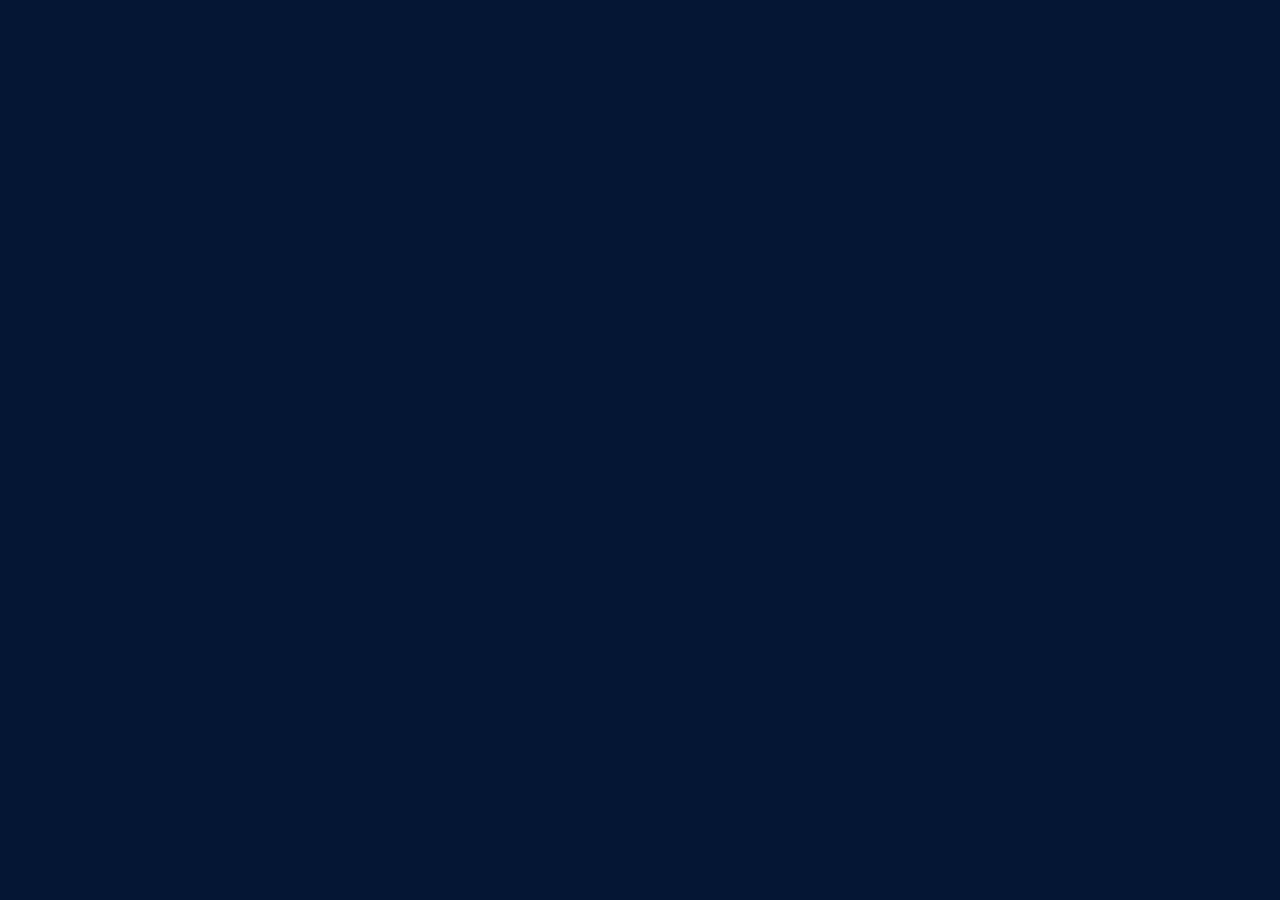
==== index.html @ 8925990b "feat: dynamic track queries, Google Maps congestion and virtual sensor repair system, clean splash s" ====
<!DOCTYPE html>
<html lang="en">
<head>
  <meta charset="UTF-8" />
  <meta name="viewport" content="width=device-width, initial-scale=1.0" />
  <meta name="description" content="TrainSync – Indian Railways Integrated Management System. Secure portal for Station Masters, Repair Engineers, and Loco Pilots." />
  <meta name="theme-color" content="#0d2b6e" />
  <title>TrainSync – Indian Railways IMS</title>
  <link rel="preconnect" href="https://fonts.googleapis.com" />
  <link rel="preconnect" href="https://fonts.gstatic.com" crossorigin />
  <link href="https://fonts.googleapis.com/css2?family=Inter:wght@300;400;500;600;700;800;900&family=Rajdhani:wght@400;500;600;700&family=Orbitron:wght@700;900&display=swap" rel="stylesheet" />
  <link rel="stylesheet" href="styles/main.css" />
</head>
<body>

<!-- ======================================================
     SPLASH / FLASH SCREEN
     ====================================================== -->
<div id="splash-screen" class="splash-screen">
  <!-- Animated track background -->
  <div class="splash-track-bg">
    <div class="splash-rail splash-rail-1"></div>
    <div class="splash-rail splash-rail-2"></div>
    <div class="splash-sleepers-row" id="splash-sleepers"></div>
  </div>

  <!-- Clean Portal Splash Backdrop -->

  <!-- Central branding -->
  <div class="splash-center">
    <div class="splash-logo-ring">
      <img src="assets/indian_railways_logo.jpg" alt="Indian Railways Logo" class="splash-logo-img" />
      <div class="splash-ring-pulse"></div>
    </div>
    <div class="splash-brand-name">
      <span class="sbn-train">TRAIN</span><span class="sbn-syn">SYNC</span>
    </div>
    <div class="splash-tagline">Indian Railways Integrated Management System</div>

    <div class="splash-loader">
      <div class="splash-progress-bar">
        <div class="splash-progress-fill" id="splash-progress-fill"></div>
        <div class="splash-progress-glow"></div>
      </div>
      <div class="splash-status-row">
        <span class="splash-status-text" id="splash-status-text">Initialising secure portal…</span>
        <span class="splash-pct" id="splash-pct">0%</span>
      </div>
    </div>
  </div>
</div>

<!-- ======================================================
     LOGIN PAGE
     ====================================================== -->
<div id="login-page" class="page hidden">
  <div class="login-container">
    <!-- LEFT PANEL – Branding -->
    <div class="login-left">
      <div class="login-left-content">
        <img src="assets/indian_railways_logo.jpg" alt="Indian Railways Logo" class="login-logo-img" />
        <h1 class="login-brand-title">भारतीय रेल</h1>
        <h2 class="login-brand-sub">Indian Railways</h2>
        <p class="login-brand-tagline">Integrated Management System</p>
        <div class="login-divider"></div>
        <div class="login-stats">
          <div class="stat-item"><span class="stat-num">68,000+</span><span class="stat-label">Route KM</span></div>
          <div class="stat-item"><span class="stat-num">7,349</span><span class="stat-label">Stations</span></div>
          <div class="stat-item"><span class="stat-num">13,000+</span><span class="stat-label">Daily Trains</span></div>
        </div>
        <div class="login-security-badge">
          <svg width="16" height="16" viewBox="0 0 24 24" fill="none" stroke="currentColor" stroke-width="2"><path d="M12 22s8-4 8-10V5l-8-3-8 3v7c0 6 8 10 8 10z"/></svg>
          Secure Government Portal – Authorised Personnel Only
        </div>
      </div>
      <div class="login-left-bg-pattern"></div>
    </div>

    <!-- RIGHT PANEL – Role Selection -->
    <div class="login-right" id="role-selection-panel">
      <div class="login-right-content">
        <div class="login-right-header">
          <h2>Select Your Role</h2>
          <p>Choose your designation to continue to the secure login portal</p>
        </div>

        <div class="role-cards">
          <!-- Station Master -->
          <div class="role-card" id="role-station-master" data-role="station_master" onclick="selectRole('station_master')">
            <div class="role-card-icon">
              <svg viewBox="0 0 24 24" fill="none" stroke="currentColor" stroke-width="1.5">
                <rect x="2" y="7" width="20" height="14" rx="2"/>
                <path d="M16 7V5a2 2 0 0 0-2-2h-4a2 2 0 0 0-2 2v2"/>
                <line x1="12" y1="12" x2="12" y2="16"/><line x1="10" y1="14" x2="14" y2="14"/>
              </svg>
            </div>
            <div class="role-card-info">
              <h3>Station Master</h3>
              <p>Railway Station Operations &amp; Management</p>
              <div class="role-badge">SM</div>
            </div>
            <div class="role-card-arrow">
              <svg viewBox="0 0 24 24" fill="none" stroke="currentColor" stroke-width="2"><polyline points="9 18 15 12 9 6"/></svg>
            </div>
            <div class="role-card-glow"></div>
          </div>

          <!-- Repair Engineer -->
          <div class="role-card" id="role-repair-engineer" data-role="repair_engineer" onclick="selectRole('repair_engineer')">
            <div class="role-card-icon">
              <svg viewBox="0 0 24 24" fill="none" stroke="currentColor" stroke-width="1.5">
                <path d="M14.7 6.3a1 1 0 0 0 0 1.4l1.6 1.6a1 1 0 0 0 1.4 0l3.77-3.77a6 6 0 0 1-7.94 7.94l-6.91 6.91a2.12 2.12 0 0 1-3-3l6.91-6.91a6 6 0 0 1 7.94-7.94l-3.76 3.76z"/>
              </svg>
            </div>
            <div class="role-card-info">
              <h3>Repair Engineer</h3>
              <p>Track, Signal &amp; Infrastructure Maintenance</p>
              <div class="role-badge">RE</div>
            </div>
            <div class="role-card-arrow">
              <svg viewBox="0 0 24 24" fill="none" stroke="currentColor" stroke-width="2"><polyline points="9 18 15 12 9 6"/></svg>
            </div>
            <div class="role-card-glow"></div>
          </div>

          <!-- Loco Pilot -->
          <div class="role-card" id="role-loco-pilot" data-role="loco_pilot" onclick="selectRole('loco_pilot')">
            <div class="role-card-icon">
              <svg viewBox="0 0 24 24" fill="none" stroke="currentColor" stroke-width="1.5">
                <rect x="2" y="11" width="20" height="8" rx="2"/>
                <path d="M4 11V7a4 4 0 0 1 4-4h8a4 4 0 0 1 4 4v4"/>
                <circle cx="7" cy="19" r="2"/><circle cx="17" cy="19" r="2"/><path d="M9 19h6"/>
              </svg>
            </div>
            <div class="role-card-info">
              <h3>Loco Pilot</h3>
              <p>Locomotive Operations &amp; Route Navigation</p>
              <div class="role-badge">LP</div>
            </div>
            <div class="role-card-arrow">
              <svg viewBox="0 0 24 24" fill="none" stroke="currentColor" stroke-width="2"><polyline points="9 18 15 12 9 6"/></svg>
            </div>
            <div class="role-card-glow"></div>
          </div>
        </div>

        <div class="login-footer-note">
          <svg viewBox="0 0 24 24" fill="none" stroke="currentColor" stroke-width="2" width="14" height="14"><circle cx="12" cy="12" r="10"/><line x1="12" y1="8" x2="12" y2="12"/><line x1="12" y1="16" x2="12.01" y2="16"/></svg>
          Access is restricted to authorised railway personnel only. Unauthorised access is a punishable offence under the Indian Railways Act.
        </div>
      </div>
    </div>

    <!-- LOGIN FORM PANEL -->
    <div class="login-right hidden" id="login-form-panel">
      <div class="login-right-content">
        <button class="back-btn" id="back-to-roles" onclick="backToRoles()">
          <svg viewBox="0 0 24 24" fill="none" stroke="currentColor" stroke-width="2" width="18" height="18"><polyline points="15 18 9 12 15 6"/></svg>
          Back
        </button>

        <div class="login-form-header">
          <div class="login-role-icon" id="login-form-role-icon"></div>
          <h2 id="login-form-title">Station Master Login</h2>
          <p id="login-form-subtitle">Enter your credentials to access the portal</p>
        </div>

        <form class="login-form" id="credentials-form" onsubmit="handleLogin(event)">
          <div class="form-group">
            <label for="employee-id">Employee ID / Badge Number</label>
            <div class="input-wrapper">
              <svg class="input-icon" viewBox="0 0 24 24" fill="none" stroke="currentColor" stroke-width="2"><path d="M20 21v-2a4 4 0 0 0-4-4H8a4 4 0 0 0-4 4v2"/><circle cx="12" cy="7" r="4"/></svg>
              <input type="text" id="employee-id" placeholder="e.g. NR-SM-001" autocomplete="off" required />
            </div>
          </div>

          <div class="form-group">
            <label for="password">Password</label>
            <div class="input-wrapper">
              <svg class="input-icon" viewBox="0 0 24 24" fill="none" stroke="currentColor" stroke-width="2"><rect x="3" y="11" width="18" height="11" rx="2" ry="2"/><path d="M7 11V7a5 5 0 0 1 10 0v4"/></svg>
              <input type="password" id="password" placeholder="Enter your password" required />
              <button type="button" class="toggle-password" onclick="togglePasswordVisibility()">
                <svg id="eye-icon" viewBox="0 0 24 24" fill="none" stroke="currentColor" stroke-width="2"><path d="M1 12s4-8 11-8 11 8 11 8-4 8-11 8-11-8-11-8z"/><circle cx="12" cy="12" r="3"/></svg>
              </button>
            </div>
          </div>

          <div class="form-hint" id="login-hint"></div>

          <button type="submit" class="login-btn" id="login-submit-btn">
            <span>Access Portal</span>
            <svg viewBox="0 0 24 24" fill="none" stroke="currentColor" stroke-width="2" width="18" height="18"><polyline points="9 18 15 12 9 6"/></svg>
          </button>

          <div class="login-error hidden" id="login-error">
            <svg viewBox="0 0 24 24" fill="none" stroke="currentColor" stroke-width="2" width="16" height="16"><circle cx="12" cy="12" r="10"/><line x1="15" y1="9" x2="9" y2="15"/><line x1="9" y1="9" x2="15" y2="15"/></svg>
            <span id="login-error-msg">Invalid credentials. Please try again.</span>
          </div>
        </form>

        <div class="demo-credentials" id="demo-creds">
          <div class="demo-creds-header">
            <svg viewBox="0 0 24 24" fill="none" stroke="currentColor" stroke-width="2" width="14" height="14"><circle cx="12" cy="12" r="10"/><line x1="12" y1="8" x2="12" y2="12"/><line x1="12" y1="16" x2="12.01" y2="16"/></svg>
            Demo Credentials
          </div>
          <div class="demo-creds-list" id="demo-creds-list"></div>
        </div>
      </div>
    </div>
  </div>
</div>

<!-- ======================================================
     MAIN DASHBOARD
     ====================================================== -->
<div id="dashboard-page" class="page hidden">

  <!-- TOP NAVIGATION -->
  <nav class="dashboard-nav" id="dashboard-nav">
    <div class="nav-left">
      <!-- TrainSync Badge -->
      <div class="trainsyn-badge" id="trainsyn-badge">
        <svg viewBox="0 0 24 24" fill="none" stroke="currentColor" stroke-width="2" width="13" height="13">
          <rect x="2" y="11" width="20" height="8" rx="2"/>
          <path d="M4 11V7a4 4 0 0 1 4-4h8a4 4 0 0 1 4 4v4"/>
          <circle cx="7" cy="19" r="1.5"/><circle cx="17" cy="19" r="1.5"/>
        </svg>
        <span class="tsb-train">TRAIN</span><span class="tsb-syn">SYNC</span>
      </div>
      <img src="assets/indian_railways_logo.jpg" alt="IR Logo" class="nav-logo" />
      <div class="nav-brand">
        <span class="nav-title">Indian Railways</span>
        <span class="nav-subtitle" id="nav-zone-label">Integrated Management System</span>
      </div>
    </div>
    <div class="nav-center"></div>
    <div class="nav-right">
      <div class="nav-datetime" id="nav-datetime"></div>
      <div class="nav-user-info" id="nav-user-info">
        <div class="nav-user-avatar" id="nav-user-avatar">SM</div>
        <div class="nav-user-details">
          <span class="nav-user-name" id="nav-user-name">Loading…</span>
          <span class="nav-user-role" id="nav-user-role">Role</span>
        </div>
      </div>
      <button class="nav-logout-btn" onclick="logout()" title="Logout">
        <svg viewBox="0 0 24 24" fill="none" stroke="currentColor" stroke-width="2" width="18" height="18"><path d="M9 21H5a2 2 0 0 1-2-2V5a2 2 0 0 1 2-2h4"/><polyline points="16 17 21 12 16 7"/><line x1="21" y1="12" x2="9" y2="12"/></svg>
      </button>
      <!-- Hamburger Menu -->
      <div class="hamburger-wrapper">
        <button class="hamburger-btn" id="hamburger-btn" onclick="toggleHamburger()" title="Menu">
          <span></span><span></span><span></span>
        </button>
        <div class="hamburger-menu" id="hamburger-menu">
          <button class="hm-tab active" id="tab-map" onclick="switchTab('map')">
            <svg viewBox="0 0 24 24" fill="none" stroke="currentColor" stroke-width="2" width="16" height="16"><polygon points="1 6 1 22 8 18 16 22 23 18 23 2 16 6 8 2 1 6"/><line x1="8" y1="2" x2="8" y2="18"/><line x1="16" y1="6" x2="16" y2="22"/></svg>
            Network Map
          </button>
          <button class="hm-tab" id="tab-tracks" onclick="switchTab('tracks')">
            <svg viewBox="0 0 24 24" fill="none" stroke="currentColor" stroke-width="2" width="16" height="16"><line x1="2" y1="8" x2="22" y2="8"/><line x1="2" y1="16" x2="22" y2="16"/><line x1="6" y1="4" x2="6" y2="20"/><line x1="10" y1="4" x2="10" y2="20"/><line x1="14" y1="4" x2="14" y2="20"/><line x1="18" y1="4" x2="18" y2="20"/></svg>
            Track Status
          </button>
          <button class="hm-tab" id="tab-alerts" onclick="switchTab('alerts')">
            <svg viewBox="0 0 24 24" fill="none" stroke="currentColor" stroke-width="2" width="16" height="16"><path d="M18 8A6 6 0 0 0 6 8c0 7-3 9-3 9h18s-3-2-3-9"/><path d="M13.73 21a2 2 0 0 1-3.46 0"/></svg>
            Alerts
            <span class="alert-badge" id="alert-count-badge">7</span>
          </button>
          <button class="hm-tab" id="tab-trains" onclick="switchTab('trains')">
            <svg viewBox="0 0 24 24" fill="none" stroke="currentColor" stroke-width="2" width="16" height="16"><rect x="2" y="7" width="20" height="14" rx="2"/><path d="M16 7V5a2 2 0 0 0-2-2h-4a2 2 0 0 0-2 2v2"/><circle cx="7" cy="19" r="2"/><circle cx="17" cy="19" r="2"/></svg>
            Live Trains
          </button>
          <button class="hm-tab" id="tab-schedules" onclick="switchTab('schedules')">
            <svg viewBox="0 0 24 24" fill="none" stroke="currentColor" stroke-width="2" width="16" height="16"><rect x="3" y="4" width="18" height="18" rx="2" ry="2"/><line x1="16" y1="2" x2="16" y2="6"/><line x1="8" y1="2" x2="8" y2="6"/><line x1="3" y1="10" x2="21" y2="10"/></svg>
            Schedules &amp; DB
          </button>
          <button class="hm-tab" id="tab-block-planning" onclick="switchTab('block-planning')">
            <svg viewBox="0 0 24 24" fill="none" stroke="currentColor" stroke-width="2" width="16" height="16"><rect x="2" y="3" width="20" height="14" rx="2"/><line x1="8" y1="21" x2="16" y2="21"/><line x1="12" y1="17" x2="12" y2="21"/><circle cx="12" cy="10" r="3"/><path d="M5 10h2M17 10h2"/></svg>
            Block Planning
            <span class="bp-badge" id="bp-nav-badge">AI</span>
          </button>
          <!-- Station Master only -->
          <button class="hm-tab sm-only hidden" id="tab-my-queries" onclick="switchTab('my-queries')">
            <svg viewBox="0 0 24 24" fill="none" stroke="currentColor" stroke-width="2" width="16" height="16"><path d="M14 2H6a2 2 0 0 0-2 2v16a2 2 0 0 0 2 2h12a2 2 0 0 0 2-2V8z"/><polyline points="14 2 14 8 20 8"/><line x1="16" y1="13" x2="8" y2="13"/><line x1="16" y1="17" x2="8" y2="17"/></svg>
            My Queries
            <span class="query-badge hidden" id="query-count-badge">0</span>
          </button>
          <!-- Repair Engineer only -->
          <button class="hm-tab re-only hidden" id="tab-repair-jobs" onclick="switchTab('repair-jobs')">
            <svg viewBox="0 0 24 24" fill="none" stroke="currentColor" stroke-width="2" width="16" height="16"><path d="M14.7 6.3a1 1 0 0 0 0 1.4l1.6 1.6a1 1 0 0 0 1.4 0l3.77-3.77a6 6 0 0 1-7.94 7.94l-6.91 6.91a2.12 2.12 0 0 1-3-3l6.91-6.91a6 6 0 0 1 7.94-7.94l-3.76 3.76z"/></svg>
            Repair Jobs
            <span class="query-badge hidden" id="repair-jobs-badge">0</span>
          </button>
          <!-- Loco Pilot only -->
          <button class="hm-tab lp-only hidden" id="tab-my-route" onclick="switchTab('my-route')">
            <svg viewBox="0 0 24 24" fill="none" stroke="currentColor" stroke-width="2" width="16" height="16"><polyline points="22 12 18 12 15 21 9 3 6 12 2 12"/></svg>
            My Route
            <span class="deviation-badge hidden" id="deviation-badge">!</span>
          </button>
        </div>
      </div>
    </div>
  </nav>

  <!-- ALERT TICKER -->
  <div class="alert-ticker" id="alert-ticker">
    <div class="ticker-label">
      <svg viewBox="0 0 24 24" fill="none" stroke="currentColor" stroke-width="2" width="14" height="14"><path d="M10.29 3.86L1.82 18a2 2 0 0 0 1.71 3h16.94a2 2 0 0 0 1.71-3L13.71 3.86a2 2 0 0 0-3.42 0z"/><line x1="12" y1="9" x2="12" y2="13"/><line x1="12" y1="17" x2="12.01" y2="17"/></svg>
      LIVE ALERTS
    </div>
    <div class="ticker-content" id="ticker-content">Loading alerts…</div>
  </div>

  <!-- FULL-WIDTH NETWORK STATUS BAR -->
  <div class="network-status-bar" id="network-status-bar">
    <div class="nsb-left">
      <svg viewBox="0 0 24 24" fill="none" stroke="currentColor" stroke-width="2" width="16" height="16"><polygon points="1 6 1 22 8 18 16 22 23 18 23 2 16 6 8 2 1 6"/><line x1="8" y1="2" x2="8" y2="18"/><line x1="16" y1="6" x2="16" y2="22"/></svg>
      <span class="nsb-title">NETWORK STATUS</span>
    </div>
    <div class="nsb-stats">
      <div class="nsb-stat operational"><span class="nsb-dot"></span><span class="nsb-num" id="nsb-operational">–</span><span class="nsb-label">Operational Tracks</span></div>
      <div class="nsb-divider"></div>
      <div class="nsb-stat blocked"><span class="nsb-dot"></span><span class="nsb-num" id="nsb-blocked">–</span><span class="nsb-label">Blocked Tracks</span></div>
      <div class="nsb-divider"></div>
      <div class="nsb-stat trains-blocked">
        <svg viewBox="0 0 24 24" fill="none" stroke="currentColor" stroke-width="2" width="13" height="13"><rect x="2" y="7" width="20" height="14" rx="2"/><path d="M16 7V5a2 2 0 0 0-2-2h-4a2 2 0 0 0-2 2v2"/><circle cx="7" cy="19" r="2"/><circle cx="17" cy="19" r="2"/></svg>
        <span class="nsb-num" id="nsb-trains-blocked">–</span><span class="nsb-label">Trains Halted/Delayed</span>
      </div>
      <div class="nsb-divider"></div>
      <div class="nsb-stat total"><span class="nsb-num" id="nsb-total">–</span><span class="nsb-label">Total Tracks</span></div>
      <div class="nsb-divider"></div>
      <div class="nsb-stat stations"><span class="nsb-num" id="nsb-stations">–</span><span class="nsb-label">Stations</span></div>
    </div>
    <div class="nsb-right">
      <span class="nsb-updated" id="nsb-updated">Updated: –</span>
    </div>
  </div>

  <!-- DASHBOARD CONTENT -->
  <div class="dashboard-content" id="dashboard-content">

    <!-- =============== MAP TAB =============== -->
    <div class="tab-panel active" id="panel-map">
      <div class="map-layout">
        <!-- Map Controls Sidebar -->
        <div class="map-sidebar">
          <div class="sidebar-section">
            <h3 class="sidebar-title">Map Controls</h3>
            <div class="map-controls">
              <button class="map-ctrl-btn" onclick="zoomIn()" title="Zoom In">
                <svg viewBox="0 0 24 24" fill="none" stroke="currentColor" stroke-width="2" width="16" height="16"><circle cx="11" cy="11" r="8"/><line x1="21" y1="21" x2="16.65" y2="16.65"/><line x1="11" y1="8" x2="11" y2="14"/><line x1="8" y1="11" x2="14" y2="11"/></svg>
                Zoom In
              </button>
              <button class="map-ctrl-btn" onclick="zoomOut()" title="Zoom Out">
                <svg viewBox="0 0 24 24" fill="none" stroke="currentColor" stroke-width="2" width="16" height="16"><circle cx="11" cy="11" r="8"/><line x1="21" y1="21" x2="16.65" y2="16.65"/><line x1="8" y1="11" x2="14" y2="11"/></svg>
                Zoom Out
              </button>
              <button class="map-ctrl-btn" onclick="resetView()" title="Reset">
                <svg viewBox="0 0 24 24" fill="none" stroke="currentColor" stroke-width="2" width="16" height="16"><polyline points="1 4 1 10 7 10"/><path d="M3.51 15a9 9 0 1 0 .49-3.85"/></svg>
                Reset View
              </button>
            </div>
            <div style="margin-top:10px;display:flex;flex-direction:column;gap:6px;">
              <button class="map-ctrl-btn active" id="btn-toggle-congestion" onclick="toggleCongestionMode()" title="Toggle Google Maps Congestion & Sensors Mode" style="background:rgba(37,99,235,0.12);color:var(--blue-600);border-color:rgba(37,99,235,0.3);font-weight:600;">
                <svg viewBox="0 0 24 24" fill="none" stroke="currentColor" stroke-width="2" width="15" height="15"><circle cx="12" cy="12" r="10"/><path d="M12 6v6l4 2"/></svg>
                🚦 Traffic Congestion &amp; Sensors
              </button>
              <button class="map-ctrl-btn" onclick="openAddRepairModal()" title="Add repair location at specific KM" style="background:linear-gradient(135deg,rgba(220,38,38,0.1),rgba(234,88,12,0.12));color:#dc2626;border-color:rgba(220,38,38,0.3);font-weight:600;">
                <svg viewBox="0 0 24 24" fill="none" stroke="currentColor" stroke-width="2" width="15" height="15"><path d="M14.7 6.3a1 1 0 0 0 0 1.4l1.6 1.6a1 1 0 0 0 1.4 0l3.77-3.77a6 6 0 0 1-7.94 7.94l-6.91 6.91a2.12 2.12 0 0 1-3-3l6.91-6.91a6 6 0 0 1 7.94-7.94l-3.76 3.76z"/></svg>
                ➕ Add Repair Location (KM)
              </button>
            </div>
          </div>

          <div class="sidebar-section">
            <h3 class="sidebar-title">Track Status &amp; Traffic Legend</h3>
            <div class="legend">
              <div class="legend-item"><div class="legend-line operational" style="background:#10b981;"></div><span>Clear Flow (130 km/h)</span></div>
              <div class="legend-item"><div class="legend-line" style="background:#f59e0b;"></div><span>Caution / TSR (30–50 km/h)</span></div>
              <div class="legend-item"><div class="legend-line blocked" style="background:#ef4444;"></div><span>Active Repair / Block (0 km/h)</span></div>
              <div class="legend-item"><div class="legend-line deviated"></div><span>Deviated Route</span></div>
              <div class="legend-item"><div class="legend-dot" style="background:#0284c7;box-shadow:0 0 6px #0284c7;"></div><span>Virtual Sensor Node (VSN)</span></div>
              <div class="legend-item"><div class="legend-dot" style="background:#dc2626;box-shadow:0 0 8px #dc2626;"></div><span>Track Repair Worksite</span></div>
              <div class="legend-item"><div class="legend-dot terminal"></div><span>Terminal Station</span></div>
              <div class="legend-item"><div class="legend-dot junction"></div><span>Junction</span></div>
            </div>
          </div>

          <div class="sidebar-section">
            <h3 class="sidebar-title">Network Stats</h3>
            <div class="network-stats" id="network-stats">
              <div class="nstat-item"><span class="nstat-val" id="ns-total-tracks">90</span><span class="nstat-label">Total Tracks</span></div>
              <div class="nstat-item"><span class="nstat-val operational-text" id="ns-operational">83</span><span class="nstat-label">Operational</span></div>
              <div class="nstat-item"><span class="nstat-val blocked-text" id="ns-blocked">7</span><span class="nstat-label">Blocked</span></div>
              <div class="nstat-item"><span class="nstat-val" id="ns-stations">75</span><span class="nstat-label">Stations</span></div>
            </div>
          </div>
        </div>

        <!-- Interactive Map Canvas -->
        <div class="map-container" id="map-container">
          <div class="map-header-bar">
            <span class="map-title-label">Indian Railways Network – Interactive Track Map</span>
            <span class="map-hint">Click stations or tracks • Scroll to zoom • Drag to pan</span>
          </div>

          <canvas id="railway-map" class="railway-canvas"></canvas>

          <!-- Station Info Popup -->
          <div class="station-popup hidden" id="station-popup">
            <div class="popup-header">
              <div class="popup-station-code" id="popup-code">NDLS</div>
              <button class="popup-close" onclick="closePopup()">✕</button>
            </div>
            <div class="popup-body">
              <h3 id="popup-name">New Delhi</h3>
              <div class="popup-meta">
                <span id="popup-zone">Zone: NR</span>
                <span id="popup-type">Terminal</span>
              </div>
              <div class="popup-tracks" id="popup-tracks"></div>
            </div>
          </div>

          <!-- Track Info Popup -->
          <div class="track-popup hidden" id="track-popup">
            <div class="popup-header">
              <div class="popup-track-status-icon" id="track-popup-icon">●</div>
              <button class="popup-close" onclick="closeTrackPopup()">✕</button>
            </div>
            <div class="popup-body">
              <h3 id="track-popup-route">Track Details</h3>
              <div class="popup-meta">
                <span id="track-popup-dist">Distance: –</span>
                <span class="track-status-badge" id="track-popup-status">Operational</span>
              </div>
              <div class="track-popup-reason hidden" id="track-popup-reason"></div>

              <!-- Virtual Sensor & Telemetry Snapshot for this track -->
              <div class="track-popup-sensors" id="track-popup-sensors"></div>

              <!-- Active repairs on this track -->
              <div class="track-popup-repairs" id="track-popup-repairs"></div>

              <!-- Action buttons: Raise Query, Add Repair, Issue Deviation -->
              <div class="track-popup-actions" id="track-popup-actions">
                <button class="track-action-btn query-btn" id="tp-btn-query" onclick="handleTrackPopupQuery()">
                  <svg viewBox="0 0 24 24" fill="none" stroke="currentColor" stroke-width="2" width="13" height="13"><polygon points="13 2 3 14 12 14 11 22 21 10 12 10 13 2"/></svg>
                  ⚡ Raise Query on this Track
                </button>
                <button class="track-action-btn repair-btn" id="tp-btn-repair" onclick="handleTrackPopupRepair()">
                  <svg viewBox="0 0 24 24" fill="none" stroke="currentColor" stroke-width="2" width="13" height="13"><path d="M14.7 6.3a1 1 0 0 0 0 1.4l1.6 1.6a1 1 0 0 0 1.4 0l3.77-3.77a6 6 0 0 1-7.94 7.94l-6.91 6.91a2.12 2.12 0 0 1-3-3l6.91-6.91a6 6 0 0 1 7.94-7.94l-3.76 3.76z"/></svg>
                  📍 Add Repair Spot (KM)
                </button>
              </div>

              <!-- SM-only deviate button (injected by JS) -->
              <div id="track-popup-deviate-area"></div>
            </div>
          </div>

          <!-- Virtual Sensor & Repair Telemetry Popup (On Map Click) -->
          <div class="sensor-popup hidden" id="sensor-telemetry-popup">
            <div class="popup-header">
              <div class="sensor-popup-badge" id="sensor-popup-badge">📡 VSN-NODE</div>
              <button class="popup-close" onclick="closeSensorPopup()">✕</button>
            </div>
            <div class="popup-body" id="sensor-popup-body"></div>
          </div>

          <!-- Deviation Route Overlay Info -->
          <div class="deviation-overlay-info hidden" id="deviation-overlay-info">
            <div class="doi-header">
              <svg viewBox="0 0 24 24" fill="none" stroke="currentColor" stroke-width="2" width="16" height="16"><polyline points="17 1 21 5 17 9"/><path d="M3 11V9a4 4 0 0 1 4-4h14"/><polyline points="7 23 3 19 7 15"/><path d="M21 13v2a4 4 0 0 1-4 4H3"/></svg>
              ACTIVE DEVIATION ROUTE
            </div>
            <div class="doi-body" id="doi-body"></div>
            <button class="doi-close" onclick="clearDeviationOverlay()">✕ Close</button>
          </div>
        </div>
      </div>
    </div>

    <!-- =============== TRACK STATUS TAB =============== -->
    <div class="tab-panel" id="panel-tracks">
      <div class="panel-header">
        <h2>Track Status Overview</h2>
        <div class="panel-actions">
          <input type="text" class="search-input" id="track-search" placeholder="Search track or station…" oninput="filterTracks()" />
          <select class="filter-select" id="track-status-filter" onchange="filterTracks()">
            <option value="all">All Statuses</option>
            <option value="operational">Operational</option>
            <option value="blocked">Blocked</option>
          </select>
        </div>
      </div>
      <div class="tracks-grid" id="tracks-grid"></div>
    </div>

    <!-- =============== ALERTS TAB =============== -->
    <div class="tab-panel" id="panel-alerts">
      <div class="panel-header">
        <h2>Active Alerts &amp; Incidents</h2>
        <div class="panel-actions">
          <select class="filter-select" id="alert-type-filter" onchange="filterAlerts()">
            <option value="all">All Alerts</option>
            <option value="critical">Critical</option>
            <option value="warning">Warning</option>
            <option value="info">Info</option>
          </select>
        </div>
      </div>
      <div class="alerts-list" id="alerts-list"></div>
    </div>

    <!-- =============== TRAINS TAB =============== -->
    <div class="tab-panel" id="panel-trains">
      <div class="panel-header">
        <h2>Live Train Tracking</h2>
        <div class="panel-actions">
          <span class="live-indicator"><span class="live-dot"></span> Live</span>
        </div>
      </div>
      <div class="trains-grid" id="trains-grid"></div>
    </div>

    <!-- =============== SCHEDULES & DATABASE TAB =============== -->
    <div class="tab-panel" id="panel-schedules">
      <div class="panel-header">
        <div>
          <h2>Railway Timetables & Database</h2>
          <div class="panel-desc" style="font-size:12px;color:var(--gray-400);margin-top:2px;">Integrated mirror of Railway System MySQL database & schedules</div>
        </div>
        <div class="panel-actions">
          <span class="live-indicator" style="background:rgba(16,185,129,0.1);color:#059669;border:1px solid rgba(16,185,129,0.3);"><span class="live-dot" style="background:#10b981;"></span> Database Synced</span>
        </div>
      </div>

      <!-- View Switcher -->
      <div class="db-view-selector">
        <button class="db-view-btn active" id="dbvb-schedules" onclick="switchDbSubView('schedules')">📅 Timetables & Stops</button>
        <button class="db-view-btn" id="dbvb-blocks" onclick="switchDbSubView('blocks')">🚧 Construction Blocks</button>
        <button class="db-view-btn" id="dbvb-decisions" onclick="switchDbSubView('decisions')">⚡ Traffic Decisions</button>
        <button class="db-view-btn" id="dbvb-status" onclick="switchDbSubView('status')">🗄 Database Inspector</button>
      </div>

      <div class="schedules-content" id="schedules-content"></div>
    </div>

    <!-- =============== MY QUERIES TAB (Station Master) =============== -->
    <div class="tab-panel" id="panel-my-queries">
      <div class="panel-header">
        <h2>My Repair Queries</h2>
        <div class="panel-actions">
          <select class="filter-select" id="query-filter" onchange="renderMyQueries()">
            <option value="all">All Queries</option>
            <option value="pending">Pending</option>
            <option value="accepted">Accepted</option>
            <option value="in_progress">In Progress</option>
            <option value="completed">Completed</option>
          </select>
        </div>
      </div>
      <div class="queries-list" id="my-queries-list"></div>
    </div>

    <!-- =============== REPAIR JOBS TAB (Repair Engineer) =============== -->
    <div class="tab-panel" id="panel-repair-jobs">
      <div class="panel-header">
        <h2>Assigned Repair Jobs</h2>
        <div class="panel-actions">
          <select class="filter-select" id="job-filter" onchange="renderRepairJobs()">
            <option value="all">All Jobs</option>
            <option value="pending">Pending</option>
            <option value="accepted">Accepted</option>
            <option value="in_progress">In Progress</option>
            <option value="completed">Completed</option>
          </select>
        </div>
      </div>
      <div class="queries-list" id="repair-jobs-list"></div>
    </div>

    <!-- =============== MY ROUTE TAB (Loco Pilot) =============== -->
    <div class="tab-panel" id="panel-my-route">
      <div class="panel-header">
        <h2>My Route &amp; Deviation Status</h2>
        <div class="panel-actions">
          <span class="live-indicator"><span class="live-dot"></span> Real-time</span>
        </div>
      </div>
      <div class="my-route-content" id="my-route-content"></div>
    </div>

    <!-- =============== BLOCK PLANNING TAB =============== -->
    <div class="tab-panel" id="panel-block-planning">

      <!-- Header Row -->
      <div class="bp-header-row">
        <div class="bp-header-left">
          <div class="bp-title-block">
            <div class="bp-icon-wrap">
              <svg viewBox="0 0 24 24" fill="none" stroke="currentColor" stroke-width="2" width="22" height="22"><rect x="2" y="3" width="20" height="14" rx="2"/><circle cx="12" cy="10" r="3"/><path d="M5 10h2M17 10h2"/><line x1="8" y1="21" x2="16" y2="21"/><line x1="12" y1="17" x2="12" y2="21"/></svg>
            </div>
            <div>
              <h2 class="bp-main-title">AI Block Planning System</h2>
              <p class="bp-main-sub">Automatic Block Scheduling · Engineering · TRD · S&amp;T</p>
            </div>
          </div>
        </div>
        <div class="bp-header-right">
          <div class="bp-live-chip"><span class="live-dot"></span>Live Sync</div>
          <button class="bp-optimize-btn" id="bp-optimize-btn" onclick="runAIOptimizer()">
            <svg viewBox="0 0 24 24" fill="none" stroke="currentColor" stroke-width="2" width="15" height="15"><polygon points="13 2 3 14 12 14 11 22 21 10 12 10 13 2"/></svg>
            Run AI Optimizer
          </button>
          <div class="bp-view-toggle">
            <button class="bp-vt-btn active" id="bpvt-week" onclick="switchBPView('week')">Weekly</button>
            <button class="bp-vt-btn" id="bpvt-month" onclick="switchBPView('month')">Monthly</button>
          </div>
        </div>
      </div>

      <!-- KPI Stats Row -->
      <div class="bp-stats-row" id="bp-stats-row">
        <div class="bp-stat-card">
          <div class="bp-stat-icon" style="background:rgba(37,99,235,0.12);color:var(--blue-600)">
            <svg viewBox="0 0 24 24" fill="none" stroke="currentColor" stroke-width="2" width="18" height="18"><rect x="3" y="4" width="18" height="18" rx="2"/><line x1="16" y1="2" x2="16" y2="6"/><line x1="8" y1="2" x2="8" y2="6"/><line x1="3" y1="10" x2="21" y2="10"/></svg>
          </div>
          <div class="bp-stat-body">
            <div class="bp-stat-val" id="bpst-active">0</div>
            <div class="bp-stat-label">Active Blocks Today</div>
          </div>
        </div>
        <div class="bp-stat-card">
          <div class="bp-stat-icon" style="background:rgba(245,158,11,0.12);color:#d97706">
            <svg viewBox="0 0 24 24" fill="none" stroke="currentColor" stroke-width="2" width="18" height="18"><path d="M10.29 3.86L1.82 18a2 2 0 0 0 1.71 3h16.94a2 2 0 0 0 1.71-3L13.71 3.86a2 2 0 0 0-3.42 0z"/><line x1="12" y1="9" x2="12" y2="13"/><line x1="12" y1="17" x2="12.01" y2="17"/></svg>
          </div>
          <div class="bp-stat-body">
            <div class="bp-stat-val" id="bpst-pending">0</div>
            <div class="bp-stat-label">Pending Tasks</div>
          </div>
        </div>
        <div class="bp-stat-card">
          <div class="bp-stat-icon" style="background:rgba(16,185,129,0.12);color:#059669">
            <svg viewBox="0 0 24 24" fill="none" stroke="currentColor" stroke-width="2" width="18" height="18"><polyline points="20 6 9 17 4 12"/></svg>
          </div>
          <div class="bp-stat-body">
            <div class="bp-stat-val" id="bpst-combined">0</div>
            <div class="bp-stat-label">Tasks Combined (AI)</div>
          </div>
        </div>
        <div class="bp-stat-card">
          <div class="bp-stat-icon" style="background:rgba(99,102,241,0.12);color:#4f46e5">
            <svg viewBox="0 0 24 24" fill="none" stroke="currentColor" stroke-width="2" width="18" height="18"><circle cx="12" cy="12" r="10"/><polyline points="12 6 12 12 16 14"/></svg>
          </div>
          <div class="bp-stat-body">
            <div class="bp-stat-val" id="bpst-availability">0%</div>
            <div class="bp-stat-label">Infrastructure Availability</div>
          </div>
        </div>
        <div class="bp-stat-card">
          <div class="bp-stat-icon" style="background:rgba(239,68,68,0.12);color:#dc2626">
            <svg viewBox="0 0 24 24" fill="none" stroke="currentColor" stroke-width="2" width="18" height="18"><polygon points="13 2 3 14 12 14 11 22 21 10 12 10 13 2"/></svg>
          </div>
          <div class="bp-stat-body">
            <div class="bp-stat-val" id="bpst-critical">0</div>
            <div class="bp-stat-label">Critical Priority</div>
          </div>
        </div>
      </div>

      <!-- Main Layout: Gantt + Sidebar -->
      <div class="bp-main-layout">

        <!-- LEFT: Gantt Timeline + Dept Cards -->
        <div class="bp-left-col">

          <!-- Today's Block Timeline -->
          <div class="bp-card">
            <div class="bp-card-header">
              <h3 class="bp-card-title">
                <svg viewBox="0 0 24 24" fill="none" stroke="currentColor" stroke-width="2" width="16" height="16"><circle cx="12" cy="12" r="10"/><polyline points="12 6 12 12 16 14"/></svg>
                Today's Block Timeline
              </h3>
              <div class="bp-gantt-legend">
                <span class="bp-legend-item" style="--lc:#1565C0"><span class="bp-legend-dot"></span>Engineering</span>
                <span class="bp-legend-item" style="--lc:#0284c7"><span class="bp-legend-dot"></span>TRD</span>
                <span class="bp-legend-item" style="--lc:#0891b2"><span class="bp-legend-dot"></span>S&amp;T</span>
                <span class="bp-legend-item" style="--lc:#3730a3"><span class="bp-legend-dot"></span>Combined</span>
              </div>
            </div>
            <div class="bp-gantt-wrap">
              <canvas id="bp-gantt-canvas" class="bp-gantt-canvas"></canvas>
              <div class="bp-gantt-tooltip" id="bp-gantt-tooltip"></div>
            </div>
          </div>

          <!-- Department Status Cards -->
          <div class="bp-dept-grid">
            <div class="bp-dept-card dept-eng">
              <div class="bp-dept-header">
                <div class="bp-dept-icon">⚙️</div>
                <div>
                  <div class="bp-dept-name">Engineering (TMS)</div>
                  <div class="bp-dept-sys">Track Management System</div>
                </div>
                <div class="bp-dept-count" id="bp-dept-eng-count">–</div>
              </div>
              <div class="bp-dept-tasks" id="bp-dept-eng-tasks"></div>
            </div>
            <div class="bp-dept-card dept-trd">
              <div class="bp-dept-header">
                <div class="bp-dept-icon">⚡</div>
                <div>
                  <div class="bp-dept-name">TRD (TDMS)</div>
                  <div class="bp-dept-sys">Traction Distribution System</div>
                </div>
                <div class="bp-dept-count" id="bp-dept-trd-count">–</div>
              </div>
              <div class="bp-dept-tasks" id="bp-dept-trd-tasks"></div>
            </div>
            <div class="bp-dept-card dept-snt">
              <div class="bp-dept-header">
                <div class="bp-dept-icon">📡</div>
                <div>
                  <div class="bp-dept-name">S&amp;T (SMMS)</div>
                  <div class="bp-dept-sys">Signal &amp; Maintenance System</div>
                </div>
                <div class="bp-dept-count" id="bp-dept-snt-count">–</div>
              </div>
              <div class="bp-dept-tasks" id="bp-dept-snt-tasks"></div>
            </div>
          </div>
        </div>

        <!-- RIGHT: AI Queue + Optimized Plan -->
        <div class="bp-right-col">

          <!-- AI Priority Queue -->
          <div class="bp-card bp-queue-card">
            <div class="bp-card-header">
              <h3 class="bp-card-title">
                <svg viewBox="0 0 24 24" fill="none" stroke="currentColor" stroke-width="2" width="16" height="16"><polygon points="13 2 3 14 12 14 11 22 21 10 12 10 13 2"/></svg>
                AI Maintenance Priority Queue
              </h3>
              <div class="bp-queue-filters">
                <select class="bp-filter-sel" id="bp-dept-filter" onchange="renderBPQueue()">
                  <option value="all">All Depts</option>
                  <option value="ENG">Engineering</option>
                  <option value="TRD">TRD</option>
                  <option value="SNT">S&amp;T</option>
                </select>
                <select class="bp-filter-sel" id="bp-priority-filter" onchange="renderBPQueue()">
                  <option value="all">All Priority</option>
                  <option value="critical">Critical</option>
                  <option value="high">High</option>
                  <option value="medium">Medium</option>
                </select>
              </div>
            </div>
            <div class="bp-queue-list" id="bp-queue-list"></div>
          </div>

          <!-- Optimized Block Plan -->
          <div class="bp-card">
            <div class="bp-card-header">
              <h3 class="bp-card-title">
                <svg viewBox="0 0 24 24" fill="none" stroke="currentColor" stroke-width="2" width="16" height="16"><rect x="3" y="4" width="18" height="18" rx="2"/><line x1="3" y1="10" x2="21" y2="10"/><line x1="8" y1="2" x2="8" y2="6"/><line x1="16" y1="2" x2="16" y2="6"/></svg>
                Optimized Block Plan – This Week
              </h3>
              <button class="bp-export-btn" onclick="exportBlockPlan()">
                <svg viewBox="0 0 24 24" fill="none" stroke="currentColor" stroke-width="2" width="13" height="13"><path d="M21 15v4a2 2 0 0 1-2 2H5a2 2 0 0 1-2-2v-4"/><polyline points="7 10 12 15 17 10"/><line x1="12" y1="15" x2="12" y2="3"/></svg>
                Export
              </button>
            </div>
            <div class="bp-plan-table-wrap">
              <table class="bp-plan-table" id="bp-plan-table">
                <thead>
                  <tr>
                    <th>Block Window</th>
                    <th>Section</th>
                    <th>Departments</th>
                    <th>Tasks</th>
                    <th>Impact</th>
                    <th>Status</th>
                  </tr>
                </thead>
                <tbody id="bp-plan-tbody"></tbody>
              </table>
            </div>
          </div>

        </div>
      </div>

      <!-- AI Optimizer Result Banner -->
      <div class="bp-optimizer-banner hidden" id="bp-optimizer-banner">
        <div class="bpob-icon">
          <svg viewBox="0 0 24 24" fill="none" stroke="currentColor" stroke-width="2" width="20" height="20"><polygon points="13 2 3 14 12 14 11 22 21 10 12 10 13 2"/></svg>
        </div>
        <div class="bpob-text">
          <div class="bpob-title" id="bpob-title">AI Optimization Complete</div>
          <div class="bpob-sub" id="bpob-sub">Loading results…</div>
        </div>
        <button class="bpob-close" onclick="document.getElementById('bp-optimizer-banner').classList.add('hidden')">✕</button>
      </div>

      <!-- AI Optimizer Overlay -->
      <div class="bp-optimizer-overlay hidden" id="bp-optimizer-overlay">
        <div class="bpoo-box">
          <div class="bpoo-icon">
            <svg viewBox="0 0 24 24" fill="none" stroke="currentColor" stroke-width="2" width="32" height="32"><polygon points="13 2 3 14 12 14 11 22 21 10 12 10 13 2"/></svg>
          </div>
          <div class="bpoo-title">AI Optimizer Running…</div>
          <div class="bpoo-sub">Analysing maintenance data from TMS · SMMS · TDMS</div>
          <div class="bpoo-progress-wrap">
            <div class="bpoo-progress-bar"><div class="bpoo-progress-fill" id="bpoo-fill"></div></div>
            <div class="bpoo-steps" id="bpoo-steps">Initialising engine…</div>
          </div>
        </div>
      </div>

    </div><!-- end block-planning panel -->

  </div><!-- end dashboard-content -->
</div><!-- end dashboard-page -->

<!-- ======================================================
     RAISE QUERY MODAL
     ====================================================== -->
<div class="modal-overlay hidden" id="query-modal-overlay" onclick="closeQueryModal(event)">
  <div class="modal-box" id="query-modal">
    <div class="modal-header">
      <div class="modal-header-icon">
        <svg viewBox="0 0 24 24" fill="none" stroke="currentColor" stroke-width="2" width="22" height="22"><path d="M14 2H6a2 2 0 0 0-2 2v16a2 2 0 0 0 2 2h12a2 2 0 0 0 2-2V8z"/><polyline points="14 2 14 8 20 8"/></svg>
      </div>
      <div>
        <h3>Raise Repair Query</h3>
        <p>Submit a repair request for a blocked track section</p>
      </div>
      <button class="modal-close-btn" onclick="closeQueryModal()">
        <svg viewBox="0 0 24 24" fill="none" stroke="currentColor" stroke-width="2" width="18" height="18"><line x1="18" y1="6" x2="6" y2="18"/><line x1="6" y1="6" x2="18" y2="18"/></svg>
      </button>
    </div>
    <form class="modal-form" id="query-form" onsubmit="submitQuery(event)">
      <div class="modal-form-row">
        <div class="mf-group">
          <label>Blocked Track Section *</label>
          <select class="mf-input" id="qf-track" required>
            <option value="">-- Select Track --</option>
          </select>
        </div>
        <div class="mf-group">
          <label>Type of Damage *</label>
          <select class="mf-input" id="qf-damage-type" required>
            <option value="">-- Select Type --</option>
            <option value="Bridge Damage">Bridge Damage</option>
            <option value="Track Subsidence">Track Subsidence</option>
            <option value="Flood / Waterlogging">Flood / Waterlogging</option>
            <option value="Derailment Damage">Derailment Damage</option>
            <option value="Signal System Failure">Signal System Failure</option>
            <option value="Rail Fracture">Rail Fracture</option>
            <option value="Landslide / Debris">Landslide / Debris</option>
            <option value="Other">Other</option>
          </select>
        </div>
      </div>
      <div class="mf-group">
        <label>Reason / Description of Damage *</label>
        <textarea class="mf-input mf-textarea" id="qf-reason" rows="3" placeholder="Describe the damage in detail…" required></textarea>
      </div>
      <div class="modal-form-row">
        <div class="mf-group">
          <label>Estimated Repair Time (hours) *</label>
          <input type="number" class="mf-input" id="qf-hours" min="1" max="720" placeholder="e.g. 48" required />
        </div>
        <div class="mf-group">
          <label>Priority Level</label>
          <select class="mf-input" id="qf-priority">
            <option value="high">🔴 High – Immediate</option>
            <option value="medium">🟡 Medium – Within 24h</option>
            <option value="low">🟢 Low – Scheduled</option>
          </select>
        </div>
      </div>
      <div class="modal-footer">
        <button type="button" class="modal-cancel-btn" onclick="closeQueryModal()">Cancel</button>
        <button type="submit" class="modal-submit-btn">
          <svg viewBox="0 0 24 24" fill="none" stroke="currentColor" stroke-width="2" width="16" height="16"><line x1="22" y1="2" x2="11" y2="13"/><polygon points="22 2 15 22 11 13 2 9 22 2"/></svg>
          Submit Query
        </button>
      </div>
    </form>
  </div>
</div>

<!-- ======================================================
     ADD TRACK REPAIR & VIRTUAL SENSOR MODAL
     ====================================================== -->
<div class="modal-overlay hidden" id="repair-modal-overlay" onclick="closeAddRepairModal(event)">
  <div class="modal-box" id="repair-modal" style="max-width:560px;">
    <div class="modal-header" style="background:linear-gradient(135deg,rgba(220,38,38,0.1),rgba(234,88,12,0.1));">
      <div class="modal-header-icon" style="background:linear-gradient(135deg,#dc2626,#ea580c);color:#fff;">
        <svg viewBox="0 0 24 24" fill="none" stroke="currentColor" stroke-width="2" width="22" height="22"><path d="M14.7 6.3a1 1 0 0 0 0 1.4l1.6 1.6a1 1 0 0 0 1.4 0l3.77-3.77a6 6 0 0 1-7.94 7.94l-6.91 6.91a2.12 2.12 0 0 1-3-3l6.91-6.91a6 6 0 0 1 7.94-7.94l-3.76 3.76z"/></svg>
      </div>
      <div>
        <h3>Pinpoint Track Repair &amp; Sensor Zone</h3>
        <p>Mark exact repair chainage (KM) along large track corridors</p>
      </div>
      <button class="modal-close-btn" onclick="closeAddRepairModal()">
        <svg viewBox="0 0 24 24" fill="none" stroke="currentColor" stroke-width="2" width="18" height="18"><line x1="18" y1="6" x2="6" y2="18"/><line x1="6" y1="6" x2="18" y2="18"/></svg>
      </button>
    </div>
    <form class="modal-form" id="repair-form" onsubmit="submitAddRepair(event)">
      <div class="modal-form-row">
        <div class="mf-group" style="flex:2;">
          <label>Select Track Corridor *</label>
          <select class="mf-input" id="rf-track" onchange="onRepairTrackSelectChange()" required>
            <option value="">-- Choose Track --</option>
          </select>
        </div>
        <div class="mf-group" style="flex:1;">
          <label>Total Length</label>
          <input class="mf-input" id="rf-total-len" readonly value="– km" style="background:var(--gray-100,#f3f4f6);font-weight:600;" />
        </div>
      </div>

      <!-- KM Chainage Slider & Number -->
      <div class="mf-group" style="background:rgba(37,99,235,0.05);padding:10px 14px;border-radius:8px;border:1px solid rgba(37,99,235,0.15);">
        <div style="display:flex;justify-content:space-between;align-items:center;margin-bottom:6px;">
          <label style="margin:0;font-weight:700;color:var(--blue-700);">Exact Worksite Location (KM Chainage) *</label>
          <span id="rf-km-badge" style="background:var(--blue-600);color:#fff;font-size:12px;font-weight:700;padding:2px 8px;border-radius:12px;">KM 50.0</span>
        </div>
        <div style="display:flex;gap:12px;align-items:center;">
          <input type="range" class="mf-range" id="rf-km-slider" min="1" max="500" step="0.5" value="50" oninput="syncKmInput(this.value)" style="flex:1;" />
          <input type="number" class="mf-input" id="rf-km-number" min="0" max="2500" step="0.1" value="50" oninput="syncKmSlider(this.value)" style="width:90px;" required />
        </div>
        <div style="font-size:11px;color:var(--gray-500);margin-top:4px;" id="rf-km-hint">Position along track corridor from origin station</div>
      </div>

      <div class="modal-form-row">
        <div class="mf-group">
          <label>Repair / Defect Type *</label>
          <select class="mf-input" id="rf-type" required>
            <option value="Rail Fracture & Weld Replacement">Rail Fracture &amp; Weld Replacement</option>
            <option value="Deep Screening & Ballast Tamping">Deep Screening &amp; Ballast Tamping</option>
            <option value="Track Subsidence & Settlement">Track Subsidence &amp; Settlement</option>
            <option value="USFD Ultrasonic Flaw Anomaly">USFD Ultrasonic Flaw Anomaly</option>
            <option value="Overhead Equipment (OHE) Mast Repair">Overhead Equipment (OHE) Mast Repair</option>
            <option value="Signal & Track Circuit Glitch">Signal &amp; Track Circuit Glitch</option>
            <option value="Bridge Inspection & Bearing Maintenance">Bridge Inspection &amp; Bearing Maintenance</option>
            <option value="Emergency Monsoon Flash Flood Repair">Emergency Monsoon Flash Flood Repair</option>
          </select>
        </div>
        <div class="mf-group">
          <label>Traffic Congestion &amp; TSR *</label>
          <select class="mf-input" id="rf-tsr" required>
            <option value="0">⛔ 0 km/h (Full Line Block - Severe Red)</option>
            <option value="20">🟠 20 km/h (Caution Order - High Amber)</option>
            <option value="30" selected>🟡 30 km/h (TSR Restriction - Amber)</option>
            <option value="50">🟡 50 km/h (Moderate Speed Restriction)</option>
            <option value="75">🟢 75 km/h (Precautionary Observation)</option>
          </select>
        </div>
      </div>

      <!-- Virtual Sensor Telemetry Inputs -->
      <div class="mf-group" style="background:rgba(2,132,199,0.06);padding:10px 14px;border-radius:8px;border:1px solid rgba(2,132,199,0.2);">
        <label style="margin:0 0 6px 0;font-weight:700;color:#0284c7;display:flex;align-items:center;gap:6px;">
          <svg viewBox="0 0 24 24" fill="none" stroke="currentColor" stroke-width="2" width="14" height="14"><circle cx="12" cy="12" r="10"/><path d="M12 2a14.5 14.5 0 0 0 0 20 14.5 14.5 0 0 0 0-20"/><path d="M2 12h20"/></svg>
          Virtual Sensor Network (VSN) Telemetry at this KM
        </label>
        <div style="display:grid;grid-template-columns:1fr 1fr 1fr;gap:8px;">
          <div>
            <span style="font-size:11px;color:var(--gray-600);display:block;">Vibration (mm/s²)</span>
            <input type="number" step="0.1" class="mf-input" id="rf-vibration" value="4.8" style="padding:5px 8px;font-size:12px;" />
          </div>
          <div>
            <span style="font-size:11px;color:var(--gray-600);display:block;">Rail Temp (°C)</span>
            <input type="number" step="0.5" class="mf-input" id="rf-temp" value="48.5" style="padding:5px 8px;font-size:12px;" />
          </div>
          <div>
            <span style="font-size:11px;color:var(--gray-600);display:block;">Track Defect (mm)</span>
            <input type="number" step="0.5" class="mf-input" id="rf-defect" value="14.2" style="padding:5px 8px;font-size:12px;" />
          </div>
        </div>
      </div>

      <div class="modal-form-row">
        <div class="mf-group">
          <label>Assigned Maintenance Gang</label>
          <input type="text" class="mf-input" id="rf-crew" value="P-Way Gang #12 (SSE/Track)" />
        </div>
        <div class="mf-group">
          <label>Est. Restoration (Hours)</label>
          <input type="number" class="mf-input" id="rf-hours" min="1" max="120" value="4" required />
        </div>
      </div>

      <div class="mf-group">
        <label>Worksite Notes / Landmarks</label>
        <textarea class="mf-input mf-textarea" id="rf-notes" rows="2" placeholder="e.g. Km 142/6 between Ganghut 21 and Bridge 44. Weld fractured on Down Track."></textarea>
      </div>

      <div class="modal-footer">
        <button type="button" class="modal-cancel-btn" onclick="closeAddRepairModal()">Cancel</button>
        <button type="submit" class="modal-submit-btn" style="background:linear-gradient(135deg,#dc2626,#ea580c);">
          <svg viewBox="0 0 24 24" fill="none" stroke="currentColor" stroke-width="2" width="16" height="16"><path d="M14.7 6.3a1 1 0 0 0 0 1.4l1.6 1.6a1 1 0 0 0 1.4 0l3.77-3.77a6 6 0 0 1-7.94 7.94l-6.91 6.91a2.12 2.12 0 0 1-3-3l6.91-6.91a6 6 0 0 1 7.94-7.94l-3.76 3.76z"/></svg>
          Pinpoint Repair on Map
        </button>
      </div>
    </form>
  </div>
</div>

<!-- ======================================================
     DEVIATION MODAL (Station Master)
     ====================================================== -->
<div class="modal-overlay hidden" id="deviation-modal-overlay" onclick="closeDeviationModal(event)">
  <div class="modal-box deviation-modal-box" id="deviation-modal">
    <div class="modal-header">
      <div class="modal-header-icon deviation-icon">
        <svg viewBox="0 0 24 24" fill="none" stroke="currentColor" stroke-width="2" width="22" height="22"><polyline points="17 1 21 5 17 9"/><path d="M3 11V9a4 4 0 0 1 4-4h14"/><polyline points="7 23 3 19 7 15"/><path d="M21 13v2a4 4 0 0 1-4 4H3"/></svg>
      </div>
      <div>
        <h3>Issue Train Deviation</h3>
        <p>Calculate &amp; broadcast alternative route for affected train</p>
      </div>
      <button class="modal-close-btn" onclick="closeDeviationModal()">
        <svg viewBox="0 0 24 24" fill="none" stroke="currentColor" stroke-width="2" width="18" height="18"><line x1="18" y1="6" x2="6" y2="18"/><line x1="6" y1="6" x2="18" y2="18"/></svg>
      </button>
    </div>
    <div class="deviation-modal-body">
      <div class="modal-form-row">
        <div class="mf-group">
          <label>Blocked Track</label>
          <input class="mf-input" id="dev-blocked-track" readonly />
        </div>
        <div class="mf-group">
          <label>Affected Train *</label>
          <select class="mf-input" id="dev-train-select" onchange="previewDeviation()">
            <option value="">-- Select Train --</option>
          </select>
        </div>
      </div>

      <!-- Route Preview -->
      <div class="deviation-preview" id="deviation-preview">
        <div class="dp-header">
          <svg viewBox="0 0 24 24" fill="none" stroke="currentColor" stroke-width="2" width="16" height="16"><polyline points="22 12 18 12 15 21 9 3 6 12 2 12"/></svg>
          Alternative Route Analysis
        </div>
        <div class="dp-body" id="deviation-preview-body">
          <div class="dp-placeholder">Select a train above to compute the alternative route</div>
        </div>
      </div>

      <div class="deviation-reason-group">
        <label>Message to Loco Pilot</label>
        <textarea class="mf-input mf-textarea" id="dev-message" rows="2" placeholder="e.g. Track T007 blocked due to flash flood. Proceed via Solapur (SUR) corridor…"></textarea>
      </div>
    </div>
    <div class="modal-footer">
      <button type="button" class="modal-cancel-btn" onclick="closeDeviationModal()">Cancel</button>
      <button type="button" class="modal-submit-btn deviation-submit-btn" id="dev-submit-btn" onclick="submitDeviation()">
        <svg viewBox="0 0 24 24" fill="none" stroke="currentColor" stroke-width="2" width="16" height="16"><polyline points="17 1 21 5 17 9"/><path d="M3 11V9a4 4 0 0 1 4-4h14"/></svg>
        Issue Deviation Order
      </button>
    </div>
  </div>
</div>

<!-- Scripts -->
<script src="data/railway_network.js"></script>
<script src="scripts/app.js"></script>
<script src="scripts/block_planning.js"></script>
</body>
</html>
---- styles/main.css ----
/* ============================================================
   TRAINSYNC – INDIAN RAILWAYS INTEGRATED MANAGEMENT SYSTEM
   Main Stylesheet – v2.0
   ============================================================ */

@import url('https://fonts.googleapis.com/css2?family=Inter:wght@300;400;500;600;700;800;900&family=Rajdhani:wght@400;500;600;700&family=Orbitron:wght@700;900&display=swap');

:root {
  --blue-900: #041633;
  --blue-800: #0d2b6e;
  --blue-700: #1040a0;
  --blue-600: #1a52c8;
  --blue-500: #2563eb;
  --blue-400: #3b82f6;
  --blue-300: #60a5fa;
  --blue-200: #bfdbfe;
  --blue-100: #dbeafe;
  --blue-50:  #eff6ff;

  --white: #ffffff;
  --off-white: #f8fafc;
  --gray-50: #f1f5f9;
  --gray-100: #e2e8f0;
  --gray-200: #cbd5e1;
  --gray-300: #94a3b8;
  --gray-400: #64748b;
  --gray-500: #475569;
  --gray-600: #334155;
  --gray-700: #1e293b;
  --gray-800: #0f172a;

  --operational: #10b981;
  --operational-bg: #d1fae5;
  --blocked: #ef4444;
  --blocked-bg: #fee2e2;
  --warning: #f59e0b;
  --warning-bg: #fef3c7;
  --info: #3b82f6;
  --info-bg: #dbeafe;
  --deviation: #f97316;
  --deviation-bg: #fff7ed;

  --radius-sm: 6px;
  --radius-md: 10px;
  --radius-lg: 16px;
  --radius-xl: 24px;
  --radius-full: 9999px;

  --shadow-sm: 0 1px 3px rgba(0,0,0,0.08), 0 1px 2px rgba(0,0,0,0.06);
  --shadow-md: 0 4px 6px rgba(0,0,0,0.07), 0 2px 4px rgba(0,0,0,0.06);
  --shadow-lg: 0 10px 25px rgba(0,0,0,0.12), 0 4px 8px rgba(0,0,0,0.08);
  --shadow-xl: 0 20px 50px rgba(0,0,0,0.18), 0 8px 20px rgba(0,0,0,0.1);

  --transition: all 0.25s cubic-bezier(0.4, 0, 0.2, 1);
  --transition-fast: all 0.15s cubic-bezier(0.4, 0, 0.2, 1);
}

*, *::before, *::after { box-sizing: border-box; margin: 0; padding: 0; }

html, body {
  width: 100%; height: 100%;
  font-family: 'Inter', -apple-system, BlinkMacSystemFont, sans-serif;
  font-size: 14px;
  line-height: 1.6;
  color: var(--gray-700);
  background: var(--blue-900);
  overflow: hidden;
}

.hidden { display: none !important; }

/* ============================================================
   ENHANCED SPLASH / FLASH SCREEN
   ============================================================ */
.splash-screen {
  position: fixed; inset: 0;
  background: linear-gradient(160deg, #02091e 0%, #060e2e 40%, #071540 70%, #040d1d 100%);
  display: flex; align-items: center; justify-content: center;
  z-index: 9999;
  overflow: hidden;
  transition: opacity 0.8s ease, visibility 0.8s ease;
}

.splash-screen.fade-out { opacity: 0; pointer-events: none; }

/* Animated Track Background */
.splash-track-bg {
  position: absolute;
  bottom: 42%;
  left: 0; right: 0;
  height: 14px;
  pointer-events: none;
}

.splash-rail {
  position: absolute;
  left: 0; right: 0;
  height: 3px;
  background: linear-gradient(90deg, transparent 0%, rgba(59,130,246,0.15) 10%, rgba(96,165,250,0.4) 50%, rgba(59,130,246,0.15) 90%, transparent 100%);
  border-radius: 2px;
}

.splash-rail-1 { top: 0; }
.splash-rail-2 { bottom: 0; }

.splash-sleepers-row {
  position: absolute;
  top: -3px; left: 0; right: 0; bottom: -3px;
  display: flex; align-items: center;
  gap: 22px;
  padding: 0 60px;
  overflow: hidden;
}

.splash-sleeper {
  width: 4px;
  height: 20px;
  background: rgba(100,120,180,0.25);
  border-radius: 2px;
  flex-shrink: 0;
  animation: sleeperPulse 2s ease-in-out infinite;
}

.splash-sleeper:nth-child(odd) { animation-delay: 0.5s; }

@keyframes sleeperPulse {
  0%, 100% { opacity: 0.25; }
  50%       { opacity: 0.5; }
}

/* Particle Canvas */
.splash-particles-canvas {
  position: absolute; inset: 0;
  pointer-events: none;
  z-index: 1;
}

/* Animated Train (Disabled - Kept Clean & Minimal) */
.splash-train-wrapper {
  display: none !important;
}

.splash-train {
  display: flex; align-items: flex-end;
  position: relative;
  filter: drop-shadow(0 4px 20px rgba(59,130,246,0.5));
}

/* Engine */
.st-engine {
  width: 90px; height: 42px;
  background: linear-gradient(135deg, #1e3a8a 0%, #2563eb 60%, #1d4ed8 100%);
  border-radius: 6px 24px 0 6px;
  position: relative;
  border: 1px solid rgba(147,197,253,0.3);
  box-shadow: inset 0 2px 6px rgba(255,255,255,0.1), 0 0 30px rgba(59,130,246,0.4);
}

.st-cabin {
  position: absolute;
  top: -18px; right: 8px;
  width: 50px; height: 20px;
  background: linear-gradient(135deg, #1e40af, #3b82f6);
  border-radius: 4px 4px 0 0;
  border: 1px solid rgba(147,197,253,0.3);
  border-bottom: none;
}

.st-nose {
  position: absolute;
  right: -14px; top: 8px;
  width: 0; height: 0;
  border-left: 14px solid #1d4ed8;
  border-top: 10px solid transparent;
  border-bottom: 12px solid transparent;
}

.st-front-light {
  position: absolute;
  right: -10px; top: 50%;
  transform: translateY(-50%);
  width: 10px; height: 10px;
  background: #fef08a;
  border-radius: 50%;
  box-shadow: 0 0 20px 8px rgba(254,240,138,0.6), 0 0 60px 20px rgba(254,240,138,0.2);
  animation: lightFlicker 0.2s ease-in-out infinite alternate;
}

@keyframes lightFlicker {
  from { opacity: 0.8; }
  to   { opacity: 1; }
}

.st-chimney {
  position: absolute;
  top: -28px; left: 14px;
  width: 10px; height: 14px;
  background: #1e3a8a;
  border-radius: 3px 3px 0 0;
}

.st-smoke {
  position: absolute;
  top: -50px; left: 12px;
}

.smoke-puff {
  position: absolute;
  width: 16px; height: 16px;
  border-radius: 50%;
  background: rgba(148,163,184,0.4);
  animation: smokePuff 1.2s ease-out forwards;
  backdrop-filter: blur(2px);
}

@keyframes smokePuff {
  0%   { opacity: 0.6; transform: scale(0.5) translateY(0); }
  100% { opacity: 0; transform: scale(2.5) translateY(-30px) translateX(10px); }
}

/* Coaches */
.st-coach {
  width: 80px; height: 36px;
  background: linear-gradient(135deg, #1e40af 0%, #2563eb 50%, #1e40af 100%);
  margin-left: 4px;
  border-radius: 4px;
  border: 1px solid rgba(147,197,253,0.25);
  position: relative;
  box-shadow: inset 0 1px 4px rgba(255,255,255,0.08);
}

.st-windows {
  display: flex; gap: 6px;
  padding: 8px 10px;
  height: 100%;
  align-items: center;
}

.st-windows span {
  display: block;
  width: 14px; height: 10px;
  background: rgba(254,240,138,0.7);
  border-radius: 2px;
  box-shadow: 0 0 8px rgba(254,240,138,0.5);
  animation: windowFlicker 3s ease-in-out infinite;
}

.st-windows span:nth-child(2) { animation-delay: 0.5s; }
.st-windows span:nth-child(3) { animation-delay: 1s; }

@keyframes windowFlicker {
  0%, 90%, 100% { opacity: 0.8; }
  95%            { opacity: 0.4; }
}

/* Wheels */
.st-wheels {
  position: absolute;
  bottom: -8px; left: 10px;
  display: flex; gap: 18px;
  pointer-events: none;
}

.st-wheel {
  width: 14px; height: 14px;
  border-radius: 50%;
  background: radial-gradient(circle at 40% 40%, #475569, #1e293b);
  border: 2px solid #60a5fa;
  animation: wheelSpin 0.6s linear infinite;
  box-shadow: 0 0 8px rgba(96,165,250,0.4);
}

@keyframes wheelSpin {
  from { transform: rotate(0deg); }
  to   { transform: rotate(360deg); }
}

/* Central Branding */
.splash-center {
  position: relative; z-index: 10;
  text-align: center;
  animation: splashCenterIn 1s cubic-bezier(0.34, 1.56, 0.64, 1) 0.3s both;
}

@keyframes splashCenterIn {
  from { opacity: 0; transform: translateY(30px) scale(0.9); }
  to   { opacity: 1; transform: translateY(0) scale(1); }
}

.splash-logo-ring {
  position: relative;
  width: 130px; height: 130px;
  margin: 0 auto 28px;
}

.splash-logo-img {
  width: 130px; height: 130px;
  border-radius: 50%;
  border: 3px solid rgba(96,165,250,0.5);
  box-shadow: 0 0 0 8px rgba(37,99,235,0.12), 0 0 60px rgba(59,130,246,0.5);
  animation: logoPulse 3s ease-in-out infinite;
}

.splash-ring-pulse {
  position: absolute; inset: -12px;
  border-radius: 50%;
  border: 2px solid rgba(96,165,250,0.2);
  animation: ringExpand 2.5s ease-out infinite;
}

@keyframes ringExpand {
  0%   { transform: scale(0.8); opacity: 0.8; border-color: rgba(96,165,250,0.5); }
  100% { transform: scale(1.3); opacity: 0; border-color: rgba(96,165,250,0); }
}

@keyframes logoPulse {
  0%, 100% { box-shadow: 0 0 0 8px rgba(37,99,235,0.12), 0 0 60px rgba(59,130,246,0.5); }
  50%       { box-shadow: 0 0 0 12px rgba(37,99,235,0.08), 0 0 90px rgba(59,130,246,0.7); }
}

/* TRAINSYN Brand Name in Splash */
.splash-brand-name {
  font-family: 'Orbitron', 'Rajdhani', sans-serif;
  font-size: 52px; font-weight: 900;
  letter-spacing: 8px;
  line-height: 1;
  margin-bottom: 10px;
}

.sbn-train {
  color: #ffffff;
  text-shadow: 0 0 30px rgba(96,165,250,0.8), 0 0 60px rgba(37,99,235,0.4);
  animation: trainGlow 2s ease-in-out infinite alternate;
}

.sbn-syn {
  color: #60a5fa;
  text-shadow: 0 0 30px rgba(96,165,250,1), 0 0 60px rgba(37,99,235,0.6);
  animation: synGlow 2s ease-in-out infinite alternate;
  animation-delay: 0.3s;
}

@keyframes trainGlow {
  from { text-shadow: 0 0 20px rgba(96,165,250,0.6), 0 0 40px rgba(37,99,235,0.3); }
  to   { text-shadow: 0 0 40px rgba(96,165,250,1), 0 0 80px rgba(37,99,235,0.5); }
}

@keyframes synGlow {
  from { text-shadow: 0 0 20px rgba(96,165,250,0.8), 0 0 50px rgba(37,99,235,0.4); color: #60a5fa; }
  to   { text-shadow: 0 0 50px rgba(147,197,253,1), 0 0 100px rgba(59,130,246,0.7); color: #93c5fd; }
}

.splash-tagline {
  font-size: 13px; font-weight: 400;
  color: var(--blue-300);
  letter-spacing: 3px; text-transform: uppercase;
  margin-bottom: 48px;
  animation: fadeInUp 0.8s ease 0.8s both;
}

/* Progress Bar */
.splash-loader {
  width: 320px;
  margin: 0 auto;
  animation: fadeInUp 0.8s ease 1s both;
}

.splash-progress-bar {
  width: 100%; height: 5px;
  background: rgba(255,255,255,0.1);
  border-radius: 99px;
  overflow: visible;
  position: relative;
  margin-bottom: 12px;
}

.splash-progress-fill {
  height: 100%;
  background: linear-gradient(90deg, var(--blue-600), var(--blue-400), #93c5fd);
  border-radius: 99px;
  width: 0%;
  transition: width 0.3s ease;
  position: relative;
}

.splash-progress-fill::after {
  content: '';
  position: absolute;
  right: -1px; top: 50%;
  width: 10px; height: 10px;
  transform: translateY(-50%);
  background: white;
  border-radius: 50%;
  box-shadow: 0 0 12px rgba(96,165,250,0.8), 0 0 24px rgba(37,99,235,0.5);
}

.splash-progress-glow {
  display: none;
}

.splash-status-row {
  display: flex; align-items: center; justify-content: space-between;
}

.splash-status-text {
  font-size: 11px; color: var(--blue-300);
  letter-spacing: 1px;
  animation: statusBlink 1.5s ease infinite;
}

.splash-pct {
  font-family: 'Orbitron', monospace;
  font-size: 13px; font-weight: 700;
  color: var(--blue-300);
  letter-spacing: 2px;
}

@keyframes statusBlink {
  0%, 100% { opacity: 1; }
  50%       { opacity: 0.5; }
}

@keyframes fadeInUp {
  from { opacity: 0; transform: translateY(20px); }
  to   { opacity: 1; transform: translateY(0); }
}

/* ============================================================
   PAGE WRAPPER
   ============================================================ */
.page { position: fixed; inset: 0; width: 100vw; height: 100vh; }

/* ============================================================
   LOGIN PAGE
   ============================================================ */
.login-container { display: flex; width: 100%; height: 100%; }

.login-left {
  width: 42%; min-width: 380px;
  background: linear-gradient(145deg, var(--blue-900) 0%, var(--blue-800) 60%, var(--blue-700) 100%);
  position: relative;
  display: flex; align-items: center; justify-content: center;
  overflow: hidden;
}

.login-left-bg-pattern {
  position: absolute; inset: 0;
  background-image:
    radial-gradient(circle at 20% 20%, rgba(59,130,246,0.08) 0%, transparent 50%),
    radial-gradient(circle at 80% 80%, rgba(59,130,246,0.06) 0%, transparent 50%);
  pointer-events: none;
}

.login-left::before {
  content: '';
  position: absolute; top: 0; left: 50%; bottom: 0; width: 2px;
  background: linear-gradient(180deg, transparent, rgba(255,255,255,0.04) 20%, rgba(255,255,255,0.04) 80%, transparent);
  pointer-events: none;
}

.login-left-content {
  position: relative; z-index: 2;
  text-align: center; padding: 48px 40px; max-width: 400px;
  animation: fadeInLeft 0.7s ease 0.2s both;
}

.login-logo-img {
  width: 120px; height: 120px; border-radius: 50%;
  border: 3px solid rgba(255,255,255,0.25);
  box-shadow: 0 0 40px rgba(59,130,246,0.4), 0 0 0 6px rgba(255,255,255,0.06);
  margin-bottom: 24px; transition: var(--transition);
}

.login-logo-img:hover {
  transform: scale(1.04);
  box-shadow: 0 0 60px rgba(59,130,246,0.6), 0 0 0 8px rgba(255,255,255,0.1);
}

.login-brand-title {
  font-family: 'Rajdhani', sans-serif;
  font-size: 34px; font-weight: 700; color: white; letter-spacing: 1px; line-height: 1.1;
}

.login-brand-sub {
  font-family: 'Rajdhani', sans-serif;
  font-size: 22px; font-weight: 600; color: var(--blue-300); letter-spacing: 4px;
  text-transform: uppercase; margin-top: 4px;
}

.login-brand-tagline {
  font-size: 12px; color: var(--blue-200); letter-spacing: 2px;
  text-transform: uppercase; margin-top: 8px; font-weight: 400;
}

.login-divider {
  width: 60px; height: 2px;
  background: linear-gradient(90deg, transparent, var(--blue-400), transparent);
  margin: 24px auto;
}

.login-stats { display: flex; gap: 24px; justify-content: center; margin-top: 8px; margin-bottom: 28px; }

.stat-item { display: flex; flex-direction: column; align-items: center; gap: 2px; }

.stat-num { font-size: 18px; font-weight: 700; color: white; font-family: 'Rajdhani', sans-serif; }

.stat-label { font-size: 10px; color: var(--blue-300); text-transform: uppercase; letter-spacing: 1px; }

.login-security-badge {
  display: inline-flex; align-items: center; gap: 6px;
  font-size: 11px; color: var(--blue-200);
  background: rgba(255,255,255,0.06);
  border: 1px solid rgba(255,255,255,0.12);
  border-radius: var(--radius-full);
  padding: 6px 14px;
  backdrop-filter: blur(10px);
}

.login-right {
  flex: 1; background: var(--white);
  display: flex; align-items: center; justify-content: center;
  overflow-y: auto; position: relative;
}

.login-right-content {
  width: 100%; max-width: 520px;
  padding: 60px 52px;
  animation: fadeInRight 0.7s ease 0.3s both;
}

.login-right-header { margin-bottom: 36px; }

.login-right-header h2 { font-size: 28px; font-weight: 800; color: var(--blue-900); line-height: 1.2; }

.login-right-header p { margin-top: 8px; font-size: 14px; color: var(--gray-400); }

/* Role Cards */
.role-cards { display: flex; flex-direction: column; gap: 14px; margin-bottom: 28px; }

.role-card {
  display: flex; align-items: center; gap: 16px;
  padding: 18px 20px;
  background: var(--white);
  border: 1.5px solid var(--gray-100);
  border-radius: var(--radius-lg);
  cursor: pointer; position: relative; overflow: hidden;
  transition: var(--transition);
  box-shadow: var(--shadow-sm);
}

.role-card:hover { border-color: var(--blue-400); box-shadow: 0 8px 24px rgba(37,99,235,0.15); transform: translateY(-2px); }

.role-card-glow {
  position: absolute; inset: 0;
  background: linear-gradient(135deg, rgba(37,99,235,0.03) 0%, transparent 60%);
  opacity: 0; transition: var(--transition); pointer-events: none;
}

.role-card:hover .role-card-glow { opacity: 1; }

.role-card-icon {
  width: 52px; height: 52px;
  background: linear-gradient(135deg, var(--blue-700), var(--blue-500));
  border-radius: var(--radius-md);
  display: flex; align-items: center; justify-content: center; flex-shrink: 0;
  box-shadow: 0 4px 12px rgba(37,99,235,0.3); transition: var(--transition);
}

.role-card:hover .role-card-icon { transform: scale(1.08); box-shadow: 0 6px 18px rgba(37,99,235,0.45); }

.role-card-icon svg { width: 24px; height: 24px; stroke: white; }

.role-card-info { flex: 1; }

.role-card-info h3 { font-size: 16px; font-weight: 700; color: var(--blue-900); margin-bottom: 3px; }

.role-card-info p { font-size: 12px; color: var(--gray-400); line-height: 1.4; }

.role-badge {
  display: inline-block; margin-top: 6px; padding: 2px 8px;
  background: var(--blue-50); color: var(--blue-700);
  border-radius: var(--radius-full); font-size: 10px; font-weight: 700; letter-spacing: 1px;
}

.role-card-arrow svg { width: 20px; height: 20px; stroke: var(--gray-300); transition: var(--transition); }

.role-card:hover .role-card-arrow svg { stroke: var(--blue-500); transform: translateX(4px); }

.login-footer-note {
  display: flex; align-items: flex-start; gap: 8px;
  font-size: 11px; color: var(--gray-400); line-height: 1.5;
  padding: 14px 16px;
  background: var(--gray-50); border-radius: var(--radius-md);
  border: 1px solid var(--gray-100);
}

/* Login Form */
.back-btn {
  display: inline-flex; align-items: center; gap: 6px;
  font-size: 13px; font-weight: 500; color: var(--blue-600);
  background: none; border: none; cursor: pointer; padding: 6px 0;
  transition: var(--transition-fast); margin-bottom: 28px;
}

.back-btn:hover { color: var(--blue-800); transform: translateX(-4px); }

.login-form-header { margin-bottom: 32px; text-align: center; }

.login-role-icon {
  width: 72px; height: 72px;
  background: linear-gradient(135deg, var(--blue-700), var(--blue-500));
  border-radius: var(--radius-xl);
  display: flex; align-items: center; justify-content: center;
  margin: 0 auto 18px;
  box-shadow: 0 8px 24px rgba(37,99,235,0.35);
}

.login-role-icon svg { width: 32px; height: 32px; stroke: white; }

.login-form-header h2 { font-size: 24px; font-weight: 800; color: var(--blue-900); }

.login-form-header p { margin-top: 6px; font-size: 13px; color: var(--gray-400); }

.login-form { display: flex; flex-direction: column; gap: 20px; }

.form-group { display: flex; flex-direction: column; gap: 6px; }

.form-group label { font-size: 13px; font-weight: 600; color: var(--gray-600); letter-spacing: 0.3px; }

.input-wrapper { position: relative; display: flex; align-items: center; }

.input-icon {
  position: absolute; left: 14px;
  width: 18px; height: 18px; stroke: var(--gray-300);
  pointer-events: none; transition: var(--transition-fast);
}

.input-wrapper:focus-within .input-icon { stroke: var(--blue-500); }

.input-wrapper input {
  width: 100%; padding: 12px 44px;
  background: var(--gray-50);
  border: 1.5px solid var(--gray-200);
  border-radius: var(--radius-md);
  font-size: 14px; font-family: 'Inter', sans-serif; color: var(--gray-700);
  transition: var(--transition-fast); outline: none;
}

.input-wrapper input:focus {
  background: white; border-color: var(--blue-400);
  box-shadow: 0 0 0 3px rgba(59,130,246,0.12);
}

.input-wrapper input::placeholder { color: var(--gray-300); }

.toggle-password {
  position: absolute; right: 14px; background: none; border: none; cursor: pointer;
  color: var(--gray-300); transition: var(--transition-fast); padding: 0; display: flex;
}

.toggle-password:hover { color: var(--blue-500); }
.toggle-password svg { width: 18px; height: 18px; }

.form-hint {
  font-size: 12px; color: var(--gray-400); background: var(--blue-50);
  border: 1px solid var(--blue-100); border-radius: var(--radius-sm);
  padding: 8px 12px; display: none;
}

.form-hint.visible { display: block; }

.login-btn {
  display: flex; align-items: center; justify-content: center; gap: 10px;
  padding: 14px 24px;
  background: linear-gradient(135deg, var(--blue-700), var(--blue-500));
  color: white; border: none; border-radius: var(--radius-md);
  font-size: 15px; font-weight: 600; font-family: 'Inter', sans-serif;
  cursor: pointer; box-shadow: 0 4px 16px rgba(37,99,235,0.4);
  transition: var(--transition); margin-top: 4px;
}

.login-btn:hover {
  background: linear-gradient(135deg, var(--blue-800), var(--blue-600));
  box-shadow: 0 8px 24px rgba(37,99,235,0.55); transform: translateY(-2px);
}

.login-btn:active { transform: translateY(0); }

.login-error {
  display: flex; align-items: center; gap: 8px;
  padding: 10px 14px;
  background: var(--blocked-bg); border: 1px solid #fca5a5;
  border-radius: var(--radius-md); color: var(--blocked); font-size: 13px;
}

.demo-credentials {
  margin-top: 24px; background: var(--gray-50);
  border: 1px solid var(--gray-100); border-radius: var(--radius-md); overflow: hidden;
}

.demo-creds-header {
  display: flex; align-items: center; gap: 6px;
  font-size: 11px; font-weight: 600; color: var(--gray-400);
  text-transform: uppercase; letter-spacing: 1px;
  padding: 10px 14px; border-bottom: 1px solid var(--gray-100);
}

.demo-creds-list { padding: 10px 14px; display: flex; flex-direction: column; gap: 6px; }

.demo-cred-item { display: flex; align-items: center; justify-content: space-between; font-size: 12px; }

.demo-cred-item .cred-badge { font-weight: 700; color: var(--blue-700); }
.demo-cred-item .cred-pass { color: var(--gray-400); font-family: monospace; }

.use-cred-btn {
  font-size: 11px; color: var(--blue-500);
  background: none; border: 1px solid var(--blue-200);
  border-radius: var(--radius-full); padding: 2px 8px; cursor: pointer;
  transition: var(--transition-fast);
}

.use-cred-btn:hover { background: var(--blue-50); }

/* ============================================================
   TRAINSYN LOGO BADGE
   ============================================================ */
.trainsyn-badge {
  display: flex; align-items: center; gap: 4px;
  padding: 5px 10px;
  background: linear-gradient(135deg, rgba(15,23,42,0.9), rgba(30,64,175,0.5));
  border: 1px solid rgba(96,165,250,0.3);
  border-radius: 6px;
  flex-shrink: 0;
  position: relative;
  overflow: hidden;
  cursor: default;
  transition: var(--transition);
}

.trainsyn-badge::before {
  content: '';
  position: absolute; inset: 0;
  background: linear-gradient(135deg, transparent, rgba(96,165,250,0.06), transparent);
  animation: badgeShimmer 3s ease-in-out infinite;
}

@keyframes badgeShimmer {
  0%, 100% { opacity: 0; }
  50%       { opacity: 1; }
}

.trainsyn-badge svg { stroke: var(--blue-400); flex-shrink: 0; position: relative; z-index: 1; }

.tsb-train {
  font-family: 'Orbitron', 'Rajdhani', sans-serif;
  font-size: 11px; font-weight: 900;
  color: #ffffff;
  letter-spacing: 2px;
  position: relative; z-index: 1;
}

.tsb-syn {
  font-family: 'Orbitron', 'Rajdhani', sans-serif;
  font-size: 11px; font-weight: 900;
  color: #60a5fa;
  letter-spacing: 2px;
  position: relative; z-index: 1;
  text-shadow: 0 0 8px rgba(96,165,250,0.6);
}

/* ============================================================
   DASHBOARD NAVIGATION
   ============================================================ */
.dashboard-nav {
  height: 64px;
  background: linear-gradient(135deg, var(--blue-900), var(--blue-800));
  display: flex; align-items: center;
  padding: 0 20px; gap: 16px;
  border-bottom: 1px solid rgba(255,255,255,0.08);
  box-shadow: 0 2px 12px rgba(0,0,0,0.25);
  position: sticky; top: 0; z-index: 100; flex-shrink: 0;
}

.nav-left {
  display: flex; align-items: center; gap: 10px;
  min-width: 220px;
}

.nav-logo {
  width: 40px; height: 40px; border-radius: 50%;
  border: 2px solid rgba(255,255,255,0.2);
}

.nav-brand { display: flex; flex-direction: column; }

.nav-title {
  font-family: 'Rajdhani', sans-serif; font-size: 16px; font-weight: 700;
  color: white; line-height: 1;
}

.nav-subtitle { font-size: 10px; color: var(--blue-300); letter-spacing: 0.5px; text-transform: uppercase; }

.nav-center { flex: 1; display: flex; justify-content: center; }

.nav-right { display: flex; align-items: center; gap: 14px; min-width: 280px; justify-content: flex-end; }

.nav-datetime { font-size: 11px; color: var(--blue-300); text-align: right; line-height: 1.4; font-family: monospace; }

.nav-user-info { display: flex; align-items: center; gap: 10px; }

.nav-user-avatar {
  width: 36px; height: 36px;
  background: linear-gradient(135deg, var(--blue-500), var(--blue-400));
  border-radius: 50%;
  display: flex; align-items: center; justify-content: center;
  font-size: 12px; font-weight: 700; color: white; flex-shrink: 0;
}

.nav-user-details { display: flex; flex-direction: column; }

.nav-user-name { font-size: 13px; font-weight: 600; color: white; line-height: 1.1; }

.nav-user-role { font-size: 10px; color: var(--blue-300); text-transform: uppercase; letter-spacing: 0.5px; }

.nav-logout-btn {
  background: rgba(255,255,255,0.08); border: 1px solid rgba(255,255,255,0.12);
  border-radius: var(--radius-sm); color: var(--blue-300); cursor: pointer;
  padding: 6px 8px; transition: var(--transition-fast); display: flex;
}

.nav-logout-btn:hover {
  background: rgba(239,68,68,0.15); border-color: rgba(239,68,68,0.3); color: #fca5a5;
}

/* Hamburger */
.hamburger-wrapper { position: relative; }

.hamburger-btn {
  background: rgba(255,255,255,0.08); border: 1px solid rgba(255,255,255,0.12);
  border-radius: var(--radius-sm); padding: 8px 10px; cursor: pointer;
  display: flex; flex-direction: column; gap: 4px; transition: var(--transition-fast);
}

.hamburger-btn span {
  display: block; width: 18px; height: 2px;
  background: var(--blue-300); border-radius: 2px; transition: var(--transition-fast);
}

.hamburger-btn.open span:nth-child(1) { transform: translateY(6px) rotate(45deg); }
.hamburger-btn.open span:nth-child(2) { opacity: 0; }
.hamburger-btn.open span:nth-child(3) { transform: translateY(-6px) rotate(-45deg); }

.hamburger-btn:hover { background: rgba(255,255,255,0.14); }

.hamburger-menu {
  position: absolute; top: calc(100% + 10px); right: 0;
  background: var(--blue-900);
  border: 1px solid rgba(255,255,255,0.1);
  border-radius: var(--radius-md);
  box-shadow: var(--shadow-xl);
  padding: 6px;
  min-width: 190px;
  display: none; flex-direction: column; gap: 2px;
  z-index: 200;
  animation: menuSlide 0.2s cubic-bezier(0.34,1.56,0.64,1);
}

.hamburger-menu.open { display: flex; }

@keyframes menuSlide {
  from { opacity: 0; transform: translateY(-10px) scale(0.95); }
  to   { opacity: 1; transform: translateY(0) scale(1); }
}

.hm-tab {
  display: flex; align-items: center; gap: 10px;
  padding: 10px 14px;
  background: none; border: none; border-radius: var(--radius-sm);
  color: var(--blue-200); font-size: 13px; font-weight: 500;
  font-family: 'Inter', sans-serif; cursor: pointer;
  transition: var(--transition-fast); width: 100%; text-align: left;
  position: relative;
}

.hm-tab:hover { background: rgba(255,255,255,0.08); color: white; }

.hm-tab.active { background: var(--blue-700); color: white; }

.alert-badge {
  background: var(--blocked); color: white;
  font-size: 9px; font-weight: 700;
  min-width: 16px; height: 16px;
  border-radius: var(--radius-full);
  display: inline-flex; align-items: center; justify-content: center;
  padding: 0 4px; margin-left: auto;
}

.query-badge {
  background: var(--warning); color: #78350f;
  font-size: 9px; font-weight: 700;
  min-width: 16px; height: 16px;
  border-radius: var(--radius-full);
  display: inline-flex; align-items: center; justify-content: center;
  padding: 0 4px; margin-left: auto;
}

.deviation-badge {
  background: var(--deviation); color: white;
  font-size: 10px; font-weight: 900;
  min-width: 16px; height: 16px;
  border-radius: var(--radius-full);
  display: inline-flex; align-items: center; justify-content: center;
  padding: 0 4px; margin-left: auto;
  animation: devBadgePulse 1s ease-in-out infinite;
}

@keyframes devBadgePulse {
  0%, 100% { box-shadow: 0 0 0 0 rgba(249,115,22,0.4); }
  50%       { box-shadow: 0 0 0 6px rgba(249,115,22,0); }
}

/* Alert Ticker */
.alert-ticker {
  display: flex; align-items: center; height: 36px;
  background: linear-gradient(135deg, #7f1d1d, #991b1b);
  overflow: hidden; flex-shrink: 0;
}

.ticker-label {
  display: flex; align-items: center; gap: 6px;
  padding: 0 16px; background: #991b1b; height: 100%;
  font-size: 11px; font-weight: 700; color: #fca5a5;
  text-transform: uppercase; letter-spacing: 1px; white-space: nowrap;
  border-right: 1px solid rgba(255,255,255,0.15); flex-shrink: 0;
}

.ticker-content {
  flex: 1; overflow: hidden; font-size: 12px; color: #fecaca;
  padding: 0 20px; white-space: nowrap;
  animation: ticker 35s linear infinite;
}

@keyframes ticker {
  from { transform: translateX(100%); }
  to   { transform: translateX(-100%); }
}

/* ============================================================
   NETWORK STATUS BAR
   ============================================================ */
.network-status-bar {
  position: fixed; top: 100px; left: 0; right: 0; height: 56px;
  background: linear-gradient(135deg, var(--blue-900) 0%, var(--blue-800) 100%);
  border-bottom: 2px solid rgba(59,130,246,0.35);
  display: flex; align-items: center; padding: 0 24px; gap: 0;
  z-index: 90; box-shadow: 0 4px 16px rgba(0,0,0,0.2);
}

.nsb-left {
  display: flex; align-items: center; gap: 8px; min-width: 160px;
  padding-right: 20px; border-right: 1px solid rgba(255,255,255,0.12);
  flex-shrink: 0; color: var(--blue-300);
}

.nsb-title { font-size: 11px; font-weight: 800; color: var(--blue-200); letter-spacing: 2px; text-transform: uppercase; white-space: nowrap; }

.nsb-stats { flex: 1; display: flex; align-items: center; padding: 0 24px; gap: 4px; }

.nsb-stat { display: flex; align-items: center; gap: 8px; padding: 0 18px; flex: 1; justify-content: center; }

.nsb-dot { width: 10px; height: 10px; border-radius: 50%; flex-shrink: 0; }

.nsb-stat.operational .nsb-dot { background: var(--operational); box-shadow: 0 0 8px rgba(16,185,129,0.7); }

.nsb-stat.blocked .nsb-dot {
  background: var(--blocked); box-shadow: 0 0 8px rgba(239,68,68,0.7);
  animation: nsbBlink 1.4s ease-in-out infinite;
}

@keyframes nsbBlink {
  0%, 100% { opacity: 1; box-shadow: 0 0 8px rgba(239,68,68,0.7); }
  50%       { opacity: 0.3; box-shadow: none; }
}

.nsb-stat.trains-blocked svg { stroke: var(--warning); flex-shrink: 0; }

.nsb-num { font-family: 'Rajdhani', sans-serif; font-size: 22px; font-weight: 800; line-height: 1; color: white; }
.nsb-label { font-size: 11px; color: var(--blue-300); white-space: nowrap; line-height: 1.2; }

.nsb-stat.operational .nsb-num { color: #6ee7b7; }
.nsb-stat.blocked .nsb-num { color: #fca5a5; }
.nsb-stat.trains-blocked .nsb-num { color: #fcd34d; }

.nsb-divider { width: 1px; height: 32px; background: rgba(255,255,255,0.1); flex-shrink: 0; }

.nsb-right { min-width: 130px; text-align: right; padding-left: 20px; border-left: 1px solid rgba(255,255,255,0.12); flex-shrink: 0; }

.nsb-updated { font-size: 10px; color: var(--blue-400); letter-spacing: 0.5px; }

/* ============================================================
   DASHBOARD CONTENT AREA
   ============================================================ */
.dashboard-content {
  position: fixed; top: 156px; left: 0; right: 0; bottom: 0; overflow: hidden;
}

.tab-panel { display: none; width: 100%; height: 100%; }
.tab-panel.active { display: flex; flex-direction: column; }

#panel-block-planning {
  overflow-y: auto;
  padding: 16px 20px 24px;
}


/* ============================================================
   MAP TAB
   ============================================================ */
.map-layout { display: flex; width: 100%; height: 100%; }

.map-sidebar {
  width: 240px; flex-shrink: 0; background: white;
  border-right: 1px solid var(--gray-100); overflow-y: auto;
  padding: 16px; display: flex; flex-direction: column; gap: 16px;
}

.sidebar-section { display: flex; flex-direction: column; gap: 10px; }

.sidebar-title {
  font-size: 11px; font-weight: 700; color: var(--gray-400);
  text-transform: uppercase; letter-spacing: 1px;
  padding-bottom: 6px; border-bottom: 1px solid var(--gray-100);
}

.map-controls { display: flex; flex-direction: column; gap: 6px; }

.map-ctrl-btn {
  display: flex; align-items: center; gap: 8px; padding: 8px 12px;
  background: var(--gray-50); border: 1px solid var(--gray-200);
  border-radius: var(--radius-sm); font-size: 12px; font-weight: 500;
  color: var(--gray-600); cursor: pointer; transition: var(--transition-fast);
  font-family: 'Inter', sans-serif;
}

.map-ctrl-btn:hover { background: var(--blue-50); border-color: var(--blue-200); color: var(--blue-700); }

.legend { display: flex; flex-direction: column; gap: 8px; }

.legend-item { display: flex; align-items: center; gap: 10px; font-size: 12px; color: var(--gray-500); }

.legend-line { width: 32px; height: 3px; border-radius: 99px; flex-shrink: 0; }

.legend-line.operational { background: var(--operational); }
.legend-line.blocked { background: var(--blocked); animation: legendBlink 1.5s ease-in-out infinite; }
.legend-line.deviated { background: var(--deviation); }

@keyframes legendBlink {
  0%, 100% { opacity: 1; }
  50%       { opacity: 0.4; }
}

.legend-dot { width: 12px; height: 12px; border-radius: 50%; flex-shrink: 0; }

.legend-dot.terminal { background: var(--blue-700); border: 2px solid var(--blue-400); box-shadow: 0 0 6px rgba(37,99,235,0.4); }

.legend-dot.junction { background: white; border: 2px solid var(--blue-500); }

.network-stats { display: grid; grid-template-columns: 1fr 1fr; gap: 10px; }

.nstat-item { text-align: center; background: var(--gray-50); border: 1px solid var(--gray-100); border-radius: var(--radius-md); padding: 10px 8px; }

.nstat-val { display: block; font-size: 22px; font-weight: 800; color: var(--blue-800); font-family: 'Rajdhani', sans-serif; line-height: 1; }

.nstat-val.operational-text { color: var(--operational); }
.nstat-val.blocked-text { color: var(--blocked); }

.nstat-label { display: block; font-size: 10px; color: var(--gray-400); text-transform: uppercase; letter-spacing: 0.5px; margin-top: 3px; }

/* Map Canvas */
.map-container { flex: 1; background: #1a2744; position: relative; overflow: hidden; }

.map-header-bar {
  position: absolute; top: 0; left: 0; right: 0; height: 40px;
  background: rgba(15,23,42,0.9); backdrop-filter: blur(8px);
  border-bottom: 1px solid rgba(59,130,246,0.2);
  display: flex; align-items: center; justify-content: space-between;
  padding: 0 18px; z-index: 10;
}

.map-title-label { font-size: 13px; font-weight: 600; color: var(--blue-200); }

.map-hint { font-size: 11px; color: var(--blue-400); }

.railway-canvas {
  position: absolute; top: 40px; left: 0; right: 0; bottom: 0;
  cursor: grab; display: block;
}

.railway-canvas:active { cursor: grabbing; }

/* Popups */
.station-popup, .track-popup {
  position: absolute; background: white; border-radius: var(--radius-lg);
  box-shadow: var(--shadow-xl); border: 1px solid var(--gray-100);
  min-width: 220px; max-width: 300px; z-index: 20;
  animation: popupIn 0.2s cubic-bezier(0.34, 1.56, 0.64, 1) forwards;
}

@keyframes popupIn {
  from { opacity: 0; transform: scale(0.85) translateY(10px); }
  to   { opacity: 1; transform: scale(1) translateY(0); }
}

.popup-header {
  display: flex; align-items: center; justify-content: space-between;
  padding: 12px 14px;
  background: linear-gradient(135deg, var(--blue-800), var(--blue-600));
  border-radius: var(--radius-lg) var(--radius-lg) 0 0;
}

.popup-station-code { font-family: 'Rajdhani', sans-serif; font-size: 18px; font-weight: 700; color: white; letter-spacing: 2px; }

.popup-track-status-icon { font-size: 22px; line-height: 1; }

.popup-close {
  background: rgba(255,255,255,0.2); border: none; border-radius: 50%; color: white;
  width: 24px; height: 24px; cursor: pointer; font-size: 12px;
  display: flex; align-items: center; justify-content: center; transition: var(--transition-fast);
}

.popup-close:hover { background: rgba(255,255,255,0.35); }

.popup-body { padding: 14px; }

.popup-body h3 { font-size: 15px; font-weight: 700; color: var(--blue-900); margin-bottom: 6px; }

.popup-meta { display: flex; align-items: center; gap: 8px; margin-bottom: 10px; flex-wrap: wrap; }

.popup-meta span {
  font-size: 11px; color: var(--gray-400); background: var(--gray-50);
  border: 1px solid var(--gray-100); border-radius: var(--radius-full); padding: 2px 8px;
}

.popup-tracks { display: flex; flex-direction: column; gap: 4px; }

.popup-track-row {
  display: flex; align-items: center; justify-content: space-between;
  font-size: 11px; padding: 4px 8px;
  background: var(--gray-50); border-radius: var(--radius-sm);
}

.track-status-badge {
  display: inline-flex; align-items: center; gap: 4px;
  font-size: 11px; font-weight: 600; padding: 2px 8px; border-radius: var(--radius-full);
}

.track-status-badge.operational { background: var(--operational-bg); color: #065f46; }
.track-status-badge.blocked { background: var(--blocked-bg); color: #991b1b; }

.track-popup-reason {
  font-size: 12px; color: var(--warning);
  background: var(--warning-bg); border: 1px solid #fde68a;
  border-radius: var(--radius-sm); padding: 6px 10px; margin-top: 8px;
}

/* Deviation Overlay Info */
.deviation-overlay-info {
  position: absolute; bottom: 20px; left: 50%; transform: translateX(-50%);
  background: linear-gradient(135deg, #431407, #7c2d12);
  border: 1px solid rgba(249,115,22,0.4);
  border-radius: var(--radius-lg);
  box-shadow: 0 8px 30px rgba(0,0,0,0.4), 0 0 0 1px rgba(249,115,22,0.2);
  padding: 14px 18px;
  min-width: 400px; max-width: 600px;
  z-index: 25;
  animation: popupIn 0.3s cubic-bezier(0.34,1.56,0.64,1);
}

.doi-header {
  display: flex; align-items: center; gap: 8px;
  font-size: 11px; font-weight: 800; color: #fed7aa;
  text-transform: uppercase; letter-spacing: 1.5px; margin-bottom: 10px;
}

.doi-header svg { stroke: #fb923c; }

.doi-body { font-size: 12px; color: #fef3c7; line-height: 1.7; }

.doi-close {
  margin-top: 10px; display: block; width: 100%;
  background: rgba(249,115,22,0.15); border: 1px solid rgba(249,115,22,0.3);
  border-radius: var(--radius-sm); color: #fb923c;
  font-size: 11px; font-weight: 600; padding: 6px;
  cursor: pointer; transition: var(--transition-fast);
}

.doi-close:hover { background: rgba(249,115,22,0.25); }

/* Deviate Button in track popup */
.deviate-train-btn {
  display: flex; align-items: center; gap: 6px;
  margin-top: 10px; width: 100%; padding: 8px 12px;
  background: linear-gradient(135deg, #c2410c, #ea580c);
  border: none; border-radius: var(--radius-sm);
  color: white; font-size: 12px; font-weight: 600;
  font-family: 'Inter', sans-serif; cursor: pointer;
  transition: var(--transition-fast);
  box-shadow: 0 3px 10px rgba(234,88,12,0.4);
}

.deviate-train-btn:hover { background: linear-gradient(135deg, #9a3412, #c2410c); transform: translateY(-1px); }

/* ============================================================
   TRACK STATUS TAB
   ============================================================ */
.panel-header {
  display: flex; align-items: center; justify-content: space-between;
  padding: 20px 24px;
  background: white;
  border-bottom: 1px solid var(--gray-100);
  flex-shrink: 0;
}

.panel-header h2 { font-size: 20px; font-weight: 800; color: var(--blue-900); }

.panel-actions { display: flex; align-items: center; gap: 12px; }

.search-input {
  padding: 8px 14px; background: var(--gray-50); border: 1.5px solid var(--gray-200);
  border-radius: var(--radius-full); font-size: 13px; font-family: 'Inter', sans-serif;
  color: var(--gray-700); outline: none; width: 220px; transition: var(--transition-fast);
}

.search-input:focus { border-color: var(--blue-400); background: white; box-shadow: 0 0 0 3px rgba(59,130,246,0.1); }

.filter-select {
  padding: 8px 12px; background: var(--gray-50); border: 1.5px solid var(--gray-200);
  border-radius: var(--radius-full); font-size: 12px; font-family: 'Inter', sans-serif;
  color: var(--gray-600); outline: none; cursor: pointer; transition: var(--transition-fast);
}

.filter-select:focus { border-color: var(--blue-400); }

.tracks-grid {
  flex: 1; overflow-y: auto; padding: 20px 24px;
  display: grid; grid-template-columns: repeat(auto-fill, minmax(300px, 1fr));
  gap: 16px; align-content: start;
}

.track-card {
  background: white; border: 1.5px solid var(--gray-100); border-radius: var(--radius-lg);
  padding: 16px 18px; transition: var(--transition); box-shadow: var(--shadow-sm);
}

.track-card:hover { box-shadow: var(--shadow-md); border-color: var(--blue-200); }

.track-card.blocked { border-color: #fca5a5; background: #fff8f8; }

.track-card-header { display: flex; align-items: center; justify-content: space-between; margin-bottom: 8px; }

.track-card-id { font-size: 12px; font-weight: 700; color: var(--gray-400); letter-spacing: 1px; }

.track-card-route { font-size: 15px; font-weight: 700; color: var(--blue-900); margin-bottom: 10px; }

.track-card-meta { display: flex; gap: 12px; flex-wrap: wrap; font-size: 11px; color: var(--gray-400); }

.track-card-reason {
  margin-top: 10px; font-size: 12px; color: var(--warning);
  background: var(--warning-bg); border: 1px solid #fde68a;
  border-radius: var(--radius-sm); padding: 6px 10px;
}

.raise-query-btn {
  display: flex; align-items: center; gap: 6px;
  margin-top: 12px; width: 100%; padding: 8px 12px;
  background: linear-gradient(135deg, var(--blue-700), var(--blue-500));
  border: none; border-radius: var(--radius-sm);
  color: white; font-size: 12px; font-weight: 600;
  font-family: 'Inter', sans-serif; cursor: pointer; transition: var(--transition-fast);
}

.raise-query-btn:hover { background: linear-gradient(135deg, var(--blue-800), var(--blue-600)); }

/* ============================================================
   ALERTS TAB
   ============================================================ */
.alerts-list { flex: 1; overflow-y: auto; padding: 20px 24px; display: flex; flex-direction: column; gap: 14px; }

.alert-card {
  display: flex; gap: 16px; align-items: flex-start;
  background: white; border-radius: var(--radius-lg);
  padding: 18px 20px;
  box-shadow: var(--shadow-sm); border: 1.5px solid transparent;
  transition: var(--transition);
}

.alert-card:hover { box-shadow: var(--shadow-md); }

.alert-card.critical { border-color: #fca5a5; background: #fffafa; }
.alert-card.warning  { border-color: #fde68a; background: #fffdf0; }
.alert-card.info     { border-color: #bfdbfe; background: #f8fbff; }

.alert-icon {
  width: 40px; height: 40px; border-radius: var(--radius-md);
  display: flex; align-items: center; justify-content: center; flex-shrink: 0;
}

.alert-icon.critical { background: var(--blocked-bg); }
.alert-icon.critical svg { stroke: var(--blocked); }

.alert-icon.warning { background: var(--warning-bg); }
.alert-icon.warning svg { stroke: var(--warning); }

.alert-icon.info { background: var(--info-bg); }
.alert-icon.info svg { stroke: var(--info); }

.alert-body { flex: 1; }

.alert-body h4 { font-size: 14px; font-weight: 700; color: var(--blue-900); margin-bottom: 4px; }

.alert-body p { font-size: 13px; color: var(--gray-500); line-height: 1.5; }

.alert-footer {
  display: flex; align-items: center; gap: 14px;
  margin-top: 10px; font-size: 11px; color: var(--gray-400);
}

.alert-time { display: flex; align-items: center; gap: 4px; }

.alert-zone {
  background: var(--blue-50); color: var(--blue-700);
  border-radius: var(--radius-full); padding: 2px 8px;
  font-weight: 600; font-size: 10px; letter-spacing: 0.5px;
}

/* ============================================================
   TRAINS TAB
   ============================================================ */
.trains-grid {
  flex: 1; overflow-y: auto; padding: 20px 24px;
  display: grid; grid-template-columns: repeat(auto-fill, minmax(340px, 1fr));
  gap: 16px; align-content: start;
}

.train-card {
  background: white; border: 1.5px solid var(--gray-100); border-radius: var(--radius-lg);
  padding: 18px 20px; box-shadow: var(--shadow-sm); transition: var(--transition);
}

.train-card:hover { box-shadow: var(--shadow-md); border-color: var(--blue-200); transform: translateY(-1px); }

.train-card-header { display: flex; align-items: center; justify-content: space-between; margin-bottom: 8px; }

.train-number { font-size: 12px; font-weight: 700; color: var(--gray-400); letter-spacing: 1px; }

.train-status-badge {
  font-size: 11px; font-weight: 700; padding: 3px 10px; border-radius: var(--radius-full);
}

.train-status-badge.on_time { background: var(--operational-bg); color: #065f46; }
.train-status-badge.delayed { background: var(--warning-bg); color: #92400e; }
.train-status-badge.halted  { background: var(--blocked-bg); color: #991b1b; }

.train-name { font-size: 17px; font-weight: 800; color: var(--blue-900); margin-bottom: 10px; }

.train-route { display: flex; align-items: center; gap: 10px; font-size: 13px; color: var(--gray-600); margin-bottom: 14px; }

.train-route-arrow { color: var(--blue-400); font-weight: 700; }

.train-meta { display: grid; grid-template-columns: 1fr 1fr; gap: 8px; }

.train-meta-item { background: var(--gray-50); border: 1px solid var(--gray-100); border-radius: var(--radius-sm); padding: 8px 10px; }

.train-meta-label { display: block; font-size: 10px; color: var(--gray-400); text-transform: uppercase; letter-spacing: 0.5px; margin-bottom: 2px; }

.train-meta-val { font-size: 14px; font-weight: 700; color: var(--blue-800); }

.live-indicator { display: flex; align-items: center; gap: 8px; font-size: 13px; font-weight: 600; color: var(--operational); }

.live-dot {
  width: 8px; height: 8px; border-radius: 50%;
  background: var(--operational);
  animation: livePulse 1.5s ease-in-out infinite;
}

@keyframes livePulse {
  0%, 100% { box-shadow: 0 0 0 0 rgba(16,185,129,0.5); }
  50%       { box-shadow: 0 0 0 6px rgba(16,185,129,0); }
}

/* ============================================================
   QUERIES / JOBS TABS
   ============================================================ */
.queries-list { flex: 1; overflow-y: auto; padding: 20px 24px; display: flex; flex-direction: column; gap: 14px; }

.query-card {
  background: white; border: 1.5px solid var(--gray-100); border-radius: var(--radius-lg);
  box-shadow: var(--shadow-sm); overflow: hidden; transition: var(--transition);
}

.query-card:hover { box-shadow: var(--shadow-md); }

.query-card-header {
  display: flex; align-items: center; justify-content: space-between;
  padding: 12px 18px;
  background: linear-gradient(135deg, var(--blue-900), var(--blue-800));
}

.query-card-id { font-family: 'Rajdhani', sans-serif; font-size: 15px; font-weight: 700; color: white; letter-spacing: 1px; }

.query-status-badge { font-size: 12px; font-weight: 700; padding: 3px 12px; border-radius: var(--radius-full); }

.query-status-badge.pending     { background: #fef3c7; color: #92400e; }
.query-status-badge.accepted    { background: #dbeafe; color: #1e40af; }
.query-status-badge.in_progress { background: #ede9fe; color: #6d28d9; }
.query-status-badge.completed   { background: #d1fae5; color: #065f46; }

.query-card-body { padding: 16px 18px; }

.query-track-route { font-size: 16px; font-weight: 800; color: var(--blue-900); margin-bottom: 10px; }

.query-card-meta { display: flex; gap: 8px; flex-wrap: wrap; margin-bottom: 12px; }

.qmeta-tag {
  font-size: 11px; padding: 3px 10px; background: var(--gray-50);
  border: 1px solid var(--gray-100); border-radius: var(--radius-full);
  color: var(--gray-500);
}

.priority-high   { background: #fee2e2; border-color: #fca5a5; color: #991b1b; }
.priority-medium { background: #fef3c7; border-color: #fde68a; color: #92400e; }
.priority-low    { background: #d1fae5; border-color: #a7f3d0; color: #065f46; }

.query-reason-box {
  font-size: 12px; color: var(--gray-500); line-height: 1.5;
  background: var(--gray-50); border-radius: var(--radius-sm);
  padding: 8px 12px; margin-bottom: 10px;
}

.query-card-footer {
  padding: 10px 18px;
  background: var(--gray-50);
  border-top: 1px solid var(--gray-100);
  font-size: 11px; color: var(--gray-400);
}

.job-actions { display: flex; gap: 8px; margin-top: 10px; }

.job-btn {
  display: flex; align-items: center; gap: 6px;
  padding: 8px 14px; border: none; border-radius: var(--radius-sm);
  font-size: 12px; font-weight: 600; font-family: 'Inter', sans-serif;
  cursor: pointer; transition: var(--transition-fast); flex: 1; justify-content: center;
}

.job-btn:disabled { opacity: 0.35; cursor: not-allowed; }

.job-btn-accept { background: var(--blue-50); color: var(--blue-700); border: 1px solid var(--blue-200); }
.job-btn-accept:not(:disabled):hover { background: var(--blue-100); }

.job-btn-start { background: #ede9fe; color: #6d28d9; border: 1px solid #c4b5fd; }
.job-btn-start:not(:disabled):hover { background: #ddd6fe; }

.job-btn-complete { background: var(--operational-bg); color: #065f46; border: 1px solid #a7f3d0; }
.job-btn-complete:not(:disabled):hover { background: #a7f3d0; }

.job-completed-banner {
  font-size: 12px; font-weight: 600; color: #065f46;
  background: var(--operational-bg); border: 1px solid #a7f3d0;
  border-radius: var(--radius-sm); padding: 8px 12px; margin-top: 8px;
}

.re-name-tag { font-weight: 700; color: var(--blue-700); }

.empty-state {
  text-align: center; padding: 60px 20px; color: var(--gray-300);
}

.empty-state svg { margin: 0 auto 16px; display: block; }

.empty-state h3 { font-size: 18px; font-weight: 700; color: var(--gray-400); margin-bottom: 8px; }

.empty-state p { font-size: 13px; color: var(--gray-300); }

/* ============================================================
   LOCO PILOT – MY ROUTE TAB
   ============================================================ */
.my-route-content { flex: 1; overflow-y: auto; padding: 20px 24px; }

.lp-route-card {
  background: white; border: 1.5px solid var(--gray-100); border-radius: var(--radius-lg);
  padding: 24px; margin-bottom: 20px; box-shadow: var(--shadow-sm);
}

.lp-route-card h3 { font-size: 18px; font-weight: 800; color: var(--blue-900); margin-bottom: 16px; }

.lp-route-path {
  display: flex; align-items: center; gap: 8px; flex-wrap: wrap;
  margin-bottom: 16px;
}

.lp-station-chip {
  display: flex; align-items: center; gap: 6px;
  padding: 6px 12px;
  border-radius: var(--radius-full);
  font-size: 13px; font-weight: 700;
}

.lp-station-chip.terminal { background: var(--blue-50); color: var(--blue-800); border: 1.5px solid var(--blue-200); }
.lp-station-chip.intermediate { background: var(--gray-50); color: var(--gray-600); border: 1.5px solid var(--gray-200); font-size: 11px; }

.lp-route-arrow { color: var(--gray-300); font-size: 18px; }

.lp-info-grid { display: grid; grid-template-columns: repeat(auto-fill, minmax(160px, 1fr)); gap: 12px; }

.lp-info-item { background: var(--gray-50); border: 1px solid var(--gray-100); border-radius: var(--radius-md); padding: 12px; }

.lp-info-label { font-size: 10px; text-transform: uppercase; letter-spacing: 0.5px; color: var(--gray-400); margin-bottom: 4px; }

.lp-info-val { font-size: 18px; font-weight: 800; color: var(--blue-900); font-family: 'Rajdhani', sans-serif; }

/* Deviation Alert Banner */
.deviation-alert-banner {
  background: linear-gradient(135deg, #431407, #7c2d12);
  border: 2px solid rgba(249,115,22,0.5);
  border-radius: var(--radius-lg);
  padding: 20px 24px;
  margin-bottom: 20px;
  animation: deviationPulse 2s ease-in-out infinite;
  position: relative; overflow: hidden;
}

.deviation-alert-banner::before {
  content: '';
  position: absolute; inset: 0;
  background: repeating-linear-gradient(
    45deg,
    transparent,
    transparent 20px,
    rgba(249,115,22,0.03) 20px,
    rgba(249,115,22,0.03) 40px
  );
}

@keyframes deviationPulse {
  0%, 100% { border-color: rgba(249,115,22,0.5); box-shadow: 0 0 20px rgba(249,115,22,0.1); }
  50%       { border-color: rgba(249,115,22,0.8); box-shadow: 0 0 30px rgba(249,115,22,0.2); }
}

.dab-header {
  display: flex; align-items: center; gap: 12px; margin-bottom: 14px;
}

.dab-icon {
  width: 40px; height: 40px;
  background: rgba(249,115,22,0.2);
  border-radius: 50%;
  display: flex; align-items: center; justify-content: center;
  flex-shrink: 0;
  animation: alertIconPulse 1s ease-in-out infinite;
}

@keyframes alertIconPulse {
  0%, 100% { transform: scale(1); }
  50%       { transform: scale(1.1); }
}

.dab-icon svg { stroke: #fb923c; }

.dab-title { font-size: 16px; font-weight: 800; color: #fed7aa; }

.dab-subtitle { font-size: 12px; color: #fdba74; margin-top: 2px; }

.dab-route-info { position: relative; z-index: 1; margin-bottom: 16px; }

.dab-route-label { font-size: 10px; text-transform: uppercase; letter-spacing: 1px; color: #fdba74; margin-bottom: 8px; }

.dab-route-steps {
  display: flex; flex-direction: column; gap: 6px;
}

.dab-step {
  display: flex; align-items: center; gap: 10px;
  font-size: 13px; color: #fef3c7;
}

.dab-step-num {
  width: 22px; height: 22px;
  background: rgba(249,115,22,0.3);
  border-radius: 50%;
  display: flex; align-items: center; justify-content: center;
  font-size: 10px; font-weight: 800; color: #fb923c;
  flex-shrink: 0;
}

.dab-message {
  font-size: 12px; color: #fde68a;
  background: rgba(0,0,0,0.2);
  border-radius: var(--radius-sm); padding: 8px 12px;
  margin-bottom: 16px; position: relative; z-index: 1;
}

.dab-actions { display: flex; gap: 10px; position: relative; z-index: 1; }

.dab-ack-btn {
  flex: 1; padding: 10px;
  background: linear-gradient(135deg, #ea580c, #f97316);
  border: none; border-radius: var(--radius-md);
  color: white; font-size: 13px; font-weight: 700;
  font-family: 'Inter', sans-serif; cursor: pointer;
  transition: var(--transition-fast);
  box-shadow: 0 4px 12px rgba(234,88,12,0.4);
}

.dab-ack-btn:hover { background: linear-gradient(135deg, #c2410c, #ea580c); transform: translateY(-1px); }

.dab-view-map-btn {
  padding: 10px 16px;
  background: rgba(249,115,22,0.15);
  border: 1px solid rgba(249,115,22,0.3);
  border-radius: var(--radius-md);
  color: #fb923c; font-size: 13px; font-weight: 600;
  font-family: 'Inter', sans-serif; cursor: pointer; transition: var(--transition-fast);
}

.dab-view-map-btn:hover { background: rgba(249,115,22,0.25); }

/* ============================================================
   MODALS
   ============================================================ */
.modal-overlay {
  position: fixed; inset: 0;
  background: rgba(4,22,51,0.75);
  backdrop-filter: blur(6px);
  display: flex; align-items: center; justify-content: center;
  z-index: 500;
  animation: overlayFade 0.2s ease;
}

@keyframes overlayFade {
  from { opacity: 0; }
  to   { opacity: 1; }
}

.modal-box {
  background: white; border-radius: var(--radius-xl);
  width: 90%; max-width: 600px;
  box-shadow: var(--shadow-xl);
  animation: modalSlide 0.3s cubic-bezier(0.34, 1.56, 0.64, 1);
  overflow: hidden;
  max-height: 90vh; overflow-y: auto;
}

.deviation-modal-box { max-width: 680px; }

@keyframes modalSlide {
  from { opacity: 0; transform: translateY(30px) scale(0.95); }
  to   { opacity: 1; transform: translateY(0) scale(1); }
}

.modal-header {
  display: flex; align-items: center; gap: 16px; padding: 22px 24px;
  background: linear-gradient(135deg, var(--blue-900), var(--blue-800));
  position: sticky; top: 0; z-index: 10;
}

.modal-header-icon {
  width: 44px; height: 44px;
  background: rgba(255,255,255,0.12); border-radius: var(--radius-md);
  display: flex; align-items: center; justify-content: center; flex-shrink: 0;
}

.modal-header-icon svg { stroke: var(--blue-200); }

.deviation-icon { background: rgba(249,115,22,0.2); }
.deviation-icon svg { stroke: #fb923c; }

.modal-header h3 { font-size: 18px; font-weight: 800; color: white; }
.modal-header p  { font-size: 12px; color: var(--blue-300); margin-top: 2px; }

.modal-close-btn {
  margin-left: auto; background: rgba(255,255,255,0.1); border: none; border-radius: 50%;
  color: var(--blue-300); width: 30px; height: 30px;
  display: flex; align-items: center; justify-content: center;
  cursor: pointer; transition: var(--transition-fast); flex-shrink: 0;
}

.modal-close-btn:hover { background: rgba(239,68,68,0.2); color: #fca5a5; }

.modal-form { padding: 24px; display: flex; flex-direction: column; gap: 20px; }

.deviation-modal-body { padding: 24px; display: flex; flex-direction: column; gap: 18px; }

.modal-form-row { display: grid; grid-template-columns: 1fr 1fr; gap: 16px; }

.mf-group { display: flex; flex-direction: column; gap: 6px; }

.mf-group label { font-size: 12px; font-weight: 700; color: var(--gray-500); text-transform: uppercase; letter-spacing: 0.5px; }

.mf-input {
  padding: 10px 14px; background: var(--gray-50); border: 1.5px solid var(--gray-200);
  border-radius: var(--radius-md); font-size: 13px; font-family: 'Inter', sans-serif;
  color: var(--gray-700); outline: none; transition: var(--transition-fast);
  width: 100%;
}

.mf-input:focus { border-color: var(--blue-400); background: white; box-shadow: 0 0 0 3px rgba(59,130,246,0.1); }

.mf-textarea { resize: vertical; min-height: 80px; }

.modal-footer {
  display: flex; align-items: center; justify-content: flex-end; gap: 12px;
  padding: 16px 24px;
  background: var(--gray-50); border-top: 1px solid var(--gray-100);
}

.modal-cancel-btn {
  padding: 10px 20px; background: var(--gray-100); border: 1px solid var(--gray-200);
  border-radius: var(--radius-md); color: var(--gray-500);
  font-size: 13px; font-weight: 600; font-family: 'Inter', sans-serif;
  cursor: pointer; transition: var(--transition-fast);
}

.modal-cancel-btn:hover { background: var(--gray-200); }

.modal-submit-btn {
  display: flex; align-items: center; gap: 8px;
  padding: 10px 22px;
  background: linear-gradient(135deg, var(--blue-700), var(--blue-500));
  border: none; border-radius: var(--radius-md);
  color: white; font-size: 13px; font-weight: 700;
  font-family: 'Inter', sans-serif; cursor: pointer;
  transition: var(--transition-fast); box-shadow: 0 4px 12px rgba(37,99,235,0.4);
}

.modal-submit-btn:hover { background: linear-gradient(135deg, var(--blue-800), var(--blue-600)); transform: translateY(-1px); }

.deviation-submit-btn {
  background: linear-gradient(135deg, #c2410c, #ea580c) !important;
  box-shadow: 0 4px 12px rgba(234,88,12,0.4) !important;
}

.deviation-submit-btn:hover { background: linear-gradient(135deg, #9a3412, #c2410c) !important; }

/* Deviation Preview Panel */
.deviation-preview {
  background: var(--gray-50); border: 1.5px solid var(--gray-200);
  border-radius: var(--radius-md); overflow: hidden;
}

.dp-header {
  display: flex; align-items: center; gap: 8px;
  padding: 10px 16px;
  background: linear-gradient(135deg, var(--blue-900), var(--blue-800));
  font-size: 11px; font-weight: 700; color: var(--blue-300);
  text-transform: uppercase; letter-spacing: 1px;
}

.dp-header svg { stroke: var(--blue-400); }

.dp-body { padding: 14px; }

.dp-placeholder { font-size: 13px; color: var(--gray-400); text-align: center; padding: 16px; }

.dp-route-found {
  display: flex; flex-direction: column; gap: 10px;
}

.dp-route-hops {
  display: flex; flex-wrap: wrap; align-items: center; gap: 6px;
}

.dp-hop {
  display: flex; align-items: center; gap: 6px; font-size: 12px;
}

.dp-station {
  padding: 4px 10px; background: white;
  border: 1.5px solid var(--blue-200); border-radius: var(--radius-full);
  font-weight: 700; color: var(--blue-800); font-size: 11px;
}

.dp-arrow { color: var(--deviation); font-size: 14px; font-weight: 700; }

.dp-stats { display: grid; grid-template-columns: repeat(3, 1fr); gap: 8px; }

.dp-stat { text-align: center; background: white; border: 1px solid var(--gray-100); border-radius: var(--radius-sm); padding: 8px; }

.dp-stat-val { font-size: 16px; font-weight: 800; color: var(--blue-900); font-family: 'Rajdhani', sans-serif; }

.dp-stat-label { font-size: 10px; color: var(--gray-400); text-transform: uppercase; margin-top: 2px; }

.dp-no-route {
  text-align: center; padding: 16px;
  color: var(--blocked); font-size: 13px; font-weight: 600;
}

.deviation-reason-group { display: flex; flex-direction: column; gap: 6px; }

.deviation-reason-group label { font-size: 12px; font-weight: 700; color: var(--gray-500); text-transform: uppercase; letter-spacing: 0.5px; }

/* ============================================================
   ANIMATIONS (shared)
   ============================================================ */
@keyframes fadeInLeft {
  from { opacity: 0; transform: translateX(-30px); }
  to   { opacity: 1; transform: translateX(0); }
}

@keyframes fadeInRight {
  from { opacity: 0; transform: translateX(30px); }
  to   { opacity: 1; transform: translateX(0); }
}

/* ============================================================
   SCHEDULES & DATABASE EXPLORER
   ============================================================ */
.db-view-selector {
  display: flex; gap: 8px; padding: 12px 24px;
  background: white; border-bottom: 1px solid var(--gray-100);
  overflow-x: auto; flex-shrink: 0;
}

.db-view-btn {
  padding: 8px 16px; border-radius: var(--radius-full);
  font-size: 13px; font-weight: 600; color: var(--gray-500);
  background: var(--gray-50); border: 1px solid var(--gray-200);
  cursor: pointer; transition: var(--transition); white-space: nowrap;
}

.db-view-btn:hover {
  background: var(--blue-50); color: var(--blue-700); border-color: var(--blue-200);
}

.db-view-btn.active {
  background: var(--blue-600); color: white; border-color: var(--blue-600);
  box-shadow: 0 2px 8px rgba(37,99,235,0.3);
}

.schedules-content {
  flex: 1; overflow-y: auto; padding: 24px;
  display: flex; flex-direction: column; gap: 20px;
}

/* Database Table */
.data-table-card {
  background: white; border-radius: var(--radius-lg);
  border: 1.5px solid var(--gray-100); box-shadow: var(--shadow-sm);
  overflow: hidden;
}

.data-table-header {
  padding: 16px 20px; border-bottom: 1px solid var(--gray-100);
  display: flex; align-items: center; justify-content: space-between;
  background: var(--gray-50);
}

.data-table-header h3 {
  font-size: 15px; font-weight: 800; color: var(--blue-900);
}

.data-table-wrapper {
  overflow-x: auto;
}

.ir-table {
  width: 100%; border-collapse: collapse; font-size: 13px; text-align: left;
}

.ir-table th {
  background: #f8fafc; color: var(--gray-500); font-weight: 700;
  padding: 12px 16px; border-bottom: 1px solid var(--gray-200);
  text-transform: uppercase; font-size: 11px; letter-spacing: 0.5px;
}

.ir-table td {
  padding: 12px 16px; border-bottom: 1px solid var(--gray-100);
  color: var(--gray-700); vertical-align: middle;
}

.ir-table tr:hover td {
  background: #f1f5f9;
}

.ir-badge {
  display: inline-flex; align-items: center; gap: 4px;
  padding: 3px 9px; border-radius: var(--radius-full);
  font-size: 11px; font-weight: 700;
}

.ir-badge.priority-high { background: #fee2e2; color: #991b1b; }
.ir-badge.priority-medium { background: #fef3c7; color: #92400e; }
.ir-badge.priority-low { background: #d1fae5; color: #065f46; }
.ir-badge.status-active { background: #fee2e2; color: #991b1b; }
.ir-badge.status-scheduled { background: #dbeafe; color: #1e40af; }
.ir-badge.status-completed { background: #d1fae5; color: #065f46; }
.ir-badge.decision-divert { background: #fef3c7; color: #92400e; border: 1px solid #fde68a; }
.ir-badge.decision-normal { background: #d1fae5; color: #065f46; border: 1px solid #a7f3d0; }
.ir-badge.decision-hold { background: #fee2e2; color: #991b1b; border: 1px solid #fca5a5; }

/* DB Inspector Cards */
.db-stats-grid {
  display: grid; grid-template-columns: repeat(auto-fill, minmax(200px, 1fr));
  gap: 16px; margin-bottom: 20px;
}

.db-stat-card {
  background: white; border: 1.5px solid var(--gray-100); border-radius: var(--radius-lg);
  padding: 16px 20px; box-shadow: var(--shadow-sm); display: flex; flex-direction: column; gap: 4px;
}

.db-stat-num { font-size: 28px; font-weight: 900; color: var(--blue-600); font-family: 'Rajdhani', sans-serif; }
.db-stat-label { font-size: 12px; font-weight: 700; color: var(--gray-400); text-transform: uppercase; letter-spacing: 0.5px; }
.db-stat-table { font-size: 11px; font-family: monospace; color: var(--blue-500); background: var(--blue-50); padding: 2px 6px; border-radius: 4px; align-self: flex-start; margin-top: 4px; }

/* ============================================================
   SCROLLBAR
   ============================================================ */
::-webkit-scrollbar { width: 6px; }
::-webkit-scrollbar-track { background: transparent; }
::-webkit-scrollbar-thumb { background: var(--gray-200); border-radius: 99px; }
::-webkit-scrollbar-thumb:hover { background: var(--gray-300); }

/* ============================================================
   BLOCK PLANNING SYSTEM – Full UI
   ============================================================ */

/* ─── Nav Badge ─── */
.bp-badge {
  display: inline-flex; align-items: center; justify-content: center;
  background: linear-gradient(135deg, var(--blue-600), var(--blue-400));
  color: white; font-size: 9px; font-weight: 800; letter-spacing: 0.5px;
  border-radius: 4px; padding: 1px 5px; margin-left: 4px;
  animation: bpBadgePulse 2s ease-in-out infinite;
}
@keyframes bpBadgePulse {
  0%, 100% { opacity: 1; }
  50%       { opacity: 0.7; }
}

/* ─── Header Row ─── */
.bp-header-row {
  display: flex; align-items: center; justify-content: space-between;
  flex-wrap: wrap; gap: 12px; margin-bottom: 16px;
}
.bp-header-left  { display: flex; align-items: center; }
.bp-header-right { display: flex; align-items: center; gap: 10px; flex-wrap: wrap; }

.bp-title-block {
  display: flex; align-items: center; gap: 14px;
}
.bp-icon-wrap {
  width: 46px; height: 46px; border-radius: var(--radius-md);
  background: linear-gradient(135deg, var(--blue-700), var(--blue-500));
  display: flex; align-items: center; justify-content: center;
  color: white; box-shadow: 0 4px 14px rgba(21,101,192,0.35);
  flex-shrink: 0;
}
.bp-main-title { font-size: 20px; font-weight: 800; color: var(--blue-900); line-height: 1.2; }
.bp-main-sub   { font-size: 12px; color: var(--gray-400); margin-top: 2px; }

.bp-live-chip {
  display: flex; align-items: center; gap: 6px;
  background: rgba(16,185,129,0.1); color: #059669;
  border: 1px solid rgba(16,185,129,0.3);
  border-radius: var(--radius-full); padding: 4px 10px; font-size: 12px; font-weight: 600;
}

.bp-optimize-btn {
  display: flex; align-items: center; gap: 7px;
  background: linear-gradient(135deg, var(--blue-700), var(--blue-500));
  color: white; border: none; border-radius: var(--radius-md);
  padding: 9px 16px; font-size: 13px; font-weight: 700;
  cursor: pointer; box-shadow: 0 4px 14px rgba(21,101,192,0.35);
  transition: var(--transition); white-space: nowrap;
}
.bp-optimize-btn:hover  { transform: translateY(-1px); box-shadow: 0 6px 20px rgba(21,101,192,0.4); }
.bp-optimize-btn:active { transform: translateY(0); }
.bp-optimize-btn:disabled { opacity: 0.6; cursor: not-allowed; transform: none; }

.bp-view-toggle { display: flex; background: var(--blue-50); border-radius: var(--radius-md); padding: 3px; }
.bp-vt-btn {
  background: none; border: none; border-radius: 7px; padding: 5px 14px;
  font-size: 12px; font-weight: 600; color: var(--gray-400); cursor: pointer;
  transition: var(--transition-fast);
}
.bp-vt-btn.active { background: white; color: var(--blue-600); box-shadow: var(--shadow-sm); }

/* ─── KPI Stats ─── */
.bp-stats-row {
  display: grid; grid-template-columns: repeat(5, 1fr);
  gap: 12px; margin-bottom: 16px;
}
@media (max-width: 1100px) { .bp-stats-row { grid-template-columns: repeat(3, 1fr); } }
@media (max-width: 700px)  { .bp-stats-row { grid-template-columns: repeat(2, 1fr); } }

.bp-stat-card {
  background: white; border: 1.5px solid var(--blue-100);
  border-radius: var(--radius-lg); padding: 14px 16px;
  display: flex; align-items: center; gap: 12px;
  box-shadow: var(--shadow-sm);
  transition: var(--transition);
}
.bp-stat-card:hover { box-shadow: var(--shadow-md); transform: translateY(-1px); }
.bp-stat-icon {
  width: 40px; height: 40px; border-radius: var(--radius-md);
  display: flex; align-items: center; justify-content: center;
  flex-shrink: 0;
}
.bp-stat-val   { font-size: 24px; font-weight: 900; color: var(--blue-800); font-family: 'Rajdhani', sans-serif; line-height: 1; }
.bp-stat-label { font-size: 11px; font-weight: 600; color: var(--gray-400); margin-top: 3px; text-transform: uppercase; letter-spacing: 0.3px; }

/* ─── Main Layout ─── */
.bp-main-layout {
  display: grid; grid-template-columns: 1fr 380px;
  gap: 16px; min-height: 0;
}
@media (max-width: 1200px) {
  .bp-main-layout { grid-template-columns: 1fr; }
}
.bp-left-col  { display: flex; flex-direction: column; gap: 16px; min-height: 0; }
.bp-right-col { display: flex; flex-direction: column; gap: 16px; min-height: 0; }

/* ─── Cards ─── */
.bp-card {
  background: white; border: 1.5px solid var(--blue-100);
  border-radius: var(--radius-lg); padding: 16px;
  box-shadow: var(--shadow-sm); overflow: hidden;
}
.bp-card-header {
  display: flex; align-items: center; justify-content: space-between;
  flex-wrap: wrap; gap: 8px; margin-bottom: 14px;
}
.bp-card-title {
  display: flex; align-items: center; gap: 7px;
  font-size: 14px; font-weight: 700; color: var(--blue-900);
}
.bp-card-title svg { color: var(--blue-500); flex-shrink: 0; }

/* ─── Gantt ─── */
.bp-gantt-legend {
  display: flex; gap: 12px; flex-wrap: wrap;
}
.bp-legend-item {
  display: flex; align-items: center; gap: 5px;
  font-size: 11px; font-weight: 600; color: var(--gray-500);
}
.bp-legend-dot {
  width: 10px; height: 10px; border-radius: 2px;
  background: var(--lc, #1565C0);
}
.bp-gantt-wrap {
  position: relative; border-radius: var(--radius-md); overflow: hidden;
  background: #f8fafd; border: 1px solid var(--blue-100);
}
.bp-gantt-canvas { display: block; width: 100%; }
.bp-gantt-tooltip {
  position: absolute; pointer-events: none; display: none;
  background: rgba(13,27,42,0.95); color: white;
  border-radius: 8px; padding: 10px 13px; font-size: 12px;
  box-shadow: 0 8px 24px rgba(0,0,0,0.3); width: 240px;
  line-height: 1.7; z-index: 100;
}
.bptt-header { font-weight: 700; font-size: 13px; margin-bottom: 4px; }
.bptt-row    { display: flex; gap: 6px; }
.bptt-row span:first-child { color: var(--blue-300); min-width: 90px; }

/* ─── Department Cards ─── */
.bp-dept-grid { display: grid; grid-template-columns: repeat(3, 1fr); gap: 12px; }
@media (max-width: 900px) { .bp-dept-grid { grid-template-columns: 1fr; } }

.bp-dept-card {
  background: white; border-radius: var(--radius-lg);
  border: 1.5px solid var(--blue-100); padding: 14px;
  box-shadow: var(--shadow-sm);
}
.dept-eng { border-top: 3px solid #1565C0; }
.dept-trd { border-top: 3px solid #0284c7; }
.dept-snt { border-top: 3px solid #0891b2; }

.bp-dept-header {
  display: flex; align-items: center; gap: 10px; margin-bottom: 10px;
}
.bp-dept-icon { font-size: 20px; }
.bp-dept-name { font-size: 13px; font-weight: 700; color: var(--blue-900); }
.bp-dept-sys  { font-size: 10px; color: var(--gray-400); margin-top: 1px; }
.bp-dept-count {
  margin-left: auto; background: var(--blue-600); color: white;
  font-size: 16px; font-weight: 800; font-family: 'Rajdhani', sans-serif;
  width: 32px; height: 32px; border-radius: 8px;
  display: flex; align-items: center; justify-content: center;
}

.bp-dept-task-row {
  padding: 8px 0; border-bottom: 1px solid var(--blue-50);
}
.bp-dept-task-row:last-child { border-bottom: none; padding-bottom: 0; }

.bp-dtr-score {
  display: inline-flex; align-items: center; justify-content: center;
  width: 28px; height: 18px; border-radius: 4px; font-size: 10px;
  font-weight: 800; margin-bottom: 3px;
}
.bp-dtr-desc { font-size: 11px; color: var(--gray-600); line-height: 1.4; margin-bottom: 4px; }
.bp-dtr-meta { display: flex; gap: 5px; flex-wrap: wrap; }

/* ─── Priority Queue ─── */
.bp-queue-filters { display: flex; gap: 6px; }
.bp-filter-sel {
  border: 1.5px solid var(--blue-100); border-radius: var(--radius-sm);
  padding: 4px 8px; font-size: 11px; font-weight: 600; color: var(--gray-600);
  background: white; cursor: pointer;
}
.bp-queue-card { flex: 1; min-height: 0; }
.bp-queue-list { max-height: 420px; overflow-y: auto; display: flex; flex-direction: column; gap: 8px; }
.bp-empty { text-align: center; color: var(--gray-400); padding: 30px; font-size: 13px; }

.bp-queue-item {
  display: flex; align-items: stretch; gap: 10px;
  border: 1.5px solid var(--blue-100); border-radius: var(--radius-md);
  padding: 10px 12px; background: var(--blue-50);
  transition: var(--transition-fast); position: relative; overflow: hidden;
}
.bp-queue-item:hover { border-color: var(--blue-300); background: white; transform: translateX(2px); }

.critical-tier-item { border-left: 3px solid #1e3a8a; background: rgba(30,58,138,0.04); }
.high-tier-item     { border-left: 3px solid var(--blue-600); }
.medium-tier-item   { border-left: 3px solid var(--blue-400); }
.low-tier-item      { border-left: 3px solid var(--blue-200); }

.bpqi-rank { font-size: 11px; font-weight: 700; color: var(--gray-400); min-width: 22px; padding-top: 2px; }
.bpqi-score-wrap { display: flex; flex-direction: column; align-items: center; justify-content: center; min-width: 44px; }
.bpqi-score {
  font-size: 18px; font-weight: 900; font-family: 'Rajdhani', sans-serif;
  width: 40px; height: 40px; border-radius: 10px;
  display: flex; align-items: center; justify-content: center;
}
.bpqi-score-label { font-size: 8px; font-weight: 700; color: var(--gray-400); text-transform: uppercase; margin-top: 2px; }

.critical-tier { background: #1e3a8a; color: white; }
.high-tier     { background: var(--blue-600); color: white; }
.medium-tier   { background: var(--blue-400); color: white; }
.low-tier      { background: var(--blue-200); color: var(--blue-700); }

.bpqi-body   { flex: 1; min-width: 0; }
.bpqi-header { display: flex; align-items: center; gap: 6px; flex-wrap: wrap; margin-bottom: 3px; }
.bpqi-id     { font-size: 10px; font-weight: 700; color: var(--gray-400); font-family: monospace; }
.bpqi-desc   { font-size: 12px; color: var(--gray-700); line-height: 1.4; margin-bottom: 5px; }
.bpqi-meta   { display: flex; gap: 5px; flex-wrap: wrap; }

.bpqi-score-bar {
  width: 5px; border-radius: 3px; background: var(--blue-100);
  display: flex; align-items: flex-end; overflow: hidden;
}
.bpqi-bar-fill { width: 100%; border-radius: 3px; transition: height 0.6s ease; }

/* ─── Department Badge Chips ─── */
.bpqi-dept, .bp-dept-chip {
  font-size: 9px; font-weight: 700; text-transform: uppercase;
  letter-spacing: 0.5px; border-radius: 4px; padding: 2px 6px;
}
.eng-dept { background: rgba(21,101,192,0.12); color: #1565C0; }
.trd-dept { background: rgba(2,132,199,0.12);  color: #0284c7; }
.snt-dept { background: rgba(8,145,178,0.12);  color: #0891b2; }

.bp-section-chip {
  background: var(--blue-50); color: var(--blue-700);
  font-size: 10px; font-weight: 700; border-radius: 4px; padding: 2px 7px;
  border: 1px solid var(--blue-200);
}
.bp-dur-chip {
  background: var(--gray-50); color: var(--gray-500);
  font-size: 10px; font-weight: 600; border-radius: 4px; padding: 2px 6px;
}
.bp-overdue-tag  { background: #fef3c7; color: #92400e; font-size: 9px; font-weight: 700; padding: 2px 6px; border-radius: 4px; }
.bp-assigned-tag { background: #d1fae5; color: #065f46; font-size: 9px; font-weight: 700; padding: 2px 6px; border-radius: 4px; }
.bp-unassigned-tag { background: var(--blue-50); color: var(--blue-500); font-size: 9px; font-weight: 700; padding: 2px 6px; border-radius: 4px; }

/* ─── Status Chips (Dept tasks) ─── */
.bp-status-chip {
  font-size: 9px; font-weight: 700; text-transform: capitalize;
  border-radius: 4px; padding: 2px 6px;
}
.bp-status-chip.pending     { background: #fef3c7; color: #92400e; }
.bp-status-chip.scheduled   { background: var(--blue-50); color: var(--blue-700); }
.bp-status-chip.in-progress { background: rgba(21,101,192,0.15); color: #1565C0; }
.bp-status-chip.completed   { background: #d1fae5; color: #065f46; }

/* ─── Weekly Plan Table ─── */
.bp-plan-table-wrap { overflow-x: auto; }
.bp-plan-table {
  width: 100%; border-collapse: collapse; font-size: 12px;
}
.bp-plan-table th {
  background: var(--blue-900); color: rgba(255,255,255,0.85);
  font-size: 10px; font-weight: 700; text-transform: uppercase;
  letter-spacing: 0.5px; padding: 9px 12px; text-align: left; white-space: nowrap;
}
.bp-plan-table th:first-child { border-radius: 8px 0 0 0; }
.bp-plan-table th:last-child  { border-radius: 0 8px 0 0; }

.bp-plan-row { transition: var(--transition-fast); }
.bp-plan-row:hover { background: var(--blue-50); }
.bp-plan-row td {
  padding: 9px 12px; border-bottom: 1px solid var(--blue-50); vertical-align: middle;
}
.bp-plan-row.active td   { background: rgba(21,101,192,0.05); }
.bp-plan-row.in-progress td { background: rgba(8,145,178,0.05); }

.bp-plan-window { display: flex; align-items: center; gap: 7px; white-space: nowrap; font-weight: 600; color: var(--gray-700); }
.bp-plan-clock  { font-size: 14px; }

.bp-dept-chips { display: flex; flex-wrap: wrap; gap: 4px; }
.bp-task-chips { display: flex; flex-wrap: wrap; gap: 3px; }
.bp-task-chip  {
  background: var(--blue-50); color: var(--blue-700); border: 1px solid var(--blue-100);
  font-size: 9px; font-weight: 700; border-radius: 4px; padding: 1px 5px;
  font-family: monospace; cursor: default;
}

.bp-impact-badge { font-size: 10px; font-weight: 700; padding: 2px 8px; border-radius: 20px; }
.impact-none  { background: #d1fae5; color: #065f46; }
.impact-low   { background: #dbeafe; color: #1e40af; }
.impact-med   { background: #fef3c7; color: #92400e; }
.impact-high  { background: #fee2e2; color: #991b1b; }

.bp-status-badge { font-size: 10px; font-weight: 700; padding: 2px 8px; border-radius: 20px; }
.status-active-bp  { background: rgba(21,101,192,0.15); color: #1565C0; }
.status-sched-bp   { background: #dbeafe; color: #1e40af; }
.status-planned-bp { background: var(--gray-100); color: var(--gray-600); }

/* ─── Export Button ─── */
.bp-export-btn {
  display: flex; align-items: center; gap: 5px;
  background: none; border: 1.5px solid var(--blue-200);
  border-radius: var(--radius-sm); padding: 5px 12px;
  font-size: 11px; font-weight: 700; color: var(--blue-600);
  cursor: pointer; transition: var(--transition-fast);
}
.bp-export-btn:hover { background: var(--blue-50); border-color: var(--blue-400); }

/* ─── AI Optimizer Overlay ─── */
.bp-optimizer-overlay {
  position: absolute; inset: 0; background: rgba(4,22,51,0.88);
  display: flex; align-items: center; justify-content: center;
  z-index: 200; border-radius: 12px;
  backdrop-filter: blur(4px);
}
#panel-block-planning { position: relative; }

.bpoo-box {
  background: white; border-radius: var(--radius-xl);
  padding: 36px 44px; max-width: 420px; width: 90%; text-align: center;
  box-shadow: 0 30px 80px rgba(0,0,0,0.4);
  animation: bpooSlide 0.3s cubic-bezier(0.4,0,0.2,1);
}
@keyframes bpooSlide {
  from { transform: translateY(20px); opacity: 0; }
  to   { transform: translateY(0); opacity: 1; }
}
.bpoo-icon {
  width: 72px; height: 72px; border-radius: 18px; margin: 0 auto 18px;
  background: linear-gradient(135deg, var(--blue-700), var(--blue-400));
  display: flex; align-items: center; justify-content: center;
  color: white; box-shadow: 0 8px 24px rgba(21,101,192,0.4);
  animation: bpooSpin 1.5s linear infinite;
}
@keyframes bpooSpin {
  0%   { box-shadow: 0 8px 24px rgba(21,101,192,0.4); }
  50%  { box-shadow: 0 8px 36px rgba(37,99,235,0.6); }
  100% { box-shadow: 0 8px 24px rgba(21,101,192,0.4); }
}
.bpoo-title { font-size: 20px; font-weight: 800; color: var(--blue-900); margin-bottom: 6px; }
.bpoo-sub   { font-size: 13px; color: var(--gray-400); margin-bottom: 22px; }
.bpoo-progress-wrap { }
.bpoo-progress-bar {
  height: 8px; background: var(--blue-100); border-radius: 99px; overflow: hidden; margin-bottom: 10px;
}
.bpoo-progress-fill {
  height: 100%; background: linear-gradient(90deg, var(--blue-700), var(--blue-400));
  border-radius: 99px; width: 0%; transition: width 0.3s ease;
}
.bpoo-steps { font-size: 12px; color: var(--gray-500); font-weight: 500; min-height: 18px; }

/* ─── Optimizer Result Banner ─── */
.bp-optimizer-banner {
  display: flex; align-items: center; gap: 14px;
  background: linear-gradient(135deg, var(--blue-700), var(--blue-500));
  border-radius: var(--radius-lg); padding: 14px 18px;
  margin-top: 14px; color: white;
  box-shadow: 0 6px 20px rgba(21,101,192,0.35);
  animation: bpBannerSlide 0.4s cubic-bezier(0.4,0,0.2,1);
}
@keyframes bpBannerSlide {
  from { transform: translateY(-10px); opacity: 0; }
  to   { transform: translateY(0); opacity: 1; }
}
.bpob-icon { flex-shrink: 0; opacity: 0.9; }
.bpob-text { flex: 1; }
.bpob-title { font-size: 14px; font-weight: 700; }
.bpob-sub   { font-size: 12px; opacity: 0.85; margin-top: 2px; }
.bpob-close {
  background: rgba(255,255,255,0.2); border: none; border-radius: 6px;
  color: white; cursor: pointer; padding: 4px 8px; font-size: 13px;
  transition: var(--transition-fast); flex-shrink: 0;
}
.bpob-close:hover { background: rgba(255,255,255,0.35); }

/* ─── Toast ─── */
.bp-toast {
  position: fixed; bottom: 28px; left: 50%; transform: translateX(-50%) translateY(80px);
  background: var(--blue-900); color: white;
  border-radius: var(--radius-md); padding: 11px 22px;
  font-size: 13px; font-weight: 600; z-index: 9990;
  box-shadow: 0 8px 30px rgba(0,0,0,0.3);
  transition: transform 0.35s cubic-bezier(0.4,0,0.2,1), opacity 0.35s ease;
  opacity: 0; pointer-events: none;
}
.bp-toast.visible { transform: translateX(-50%) translateY(0); opacity: 1; }

/* ============================================================
   GOOGLE MAPS TRAFFIC CONGESTION & VIRTUAL SENSOR NETWORK (VSN)
   ============================================================ */
.track-popup-sensors {
  display: grid;
  grid-template-columns: 1fr 1fr 1fr;
  gap: 6px;
  margin: 10px 0;
  background: rgba(15, 23, 42, 0.05);
  border: 1px solid rgba(59, 130, 246, 0.15);
  border-radius: 8px;
  padding: 8px;
}
.tp-sensor-chip {
  text-align: center;
}
.tp-sensor-val {
  display: block;
  font-size: 13px;
  font-weight: 800;
  color: var(--blue-700);
  font-family: 'Rajdhani', sans-serif;
}
.tp-sensor-val.warn { color: #d97706; }
.tp-sensor-val.danger { color: #dc2626; }
.tp-sensor-lbl {
  display: block;
  font-size: 9px;
  color: var(--gray-500);
  text-transform: uppercase;
}

.track-popup-repairs {
  margin: 8px 0;
}
.tp-repair-card {
  background: rgba(220, 38, 38, 0.06);
  border: 1px solid rgba(220, 38, 38, 0.25);
  border-radius: 6px;
  padding: 8px;
  margin-bottom: 6px;
  font-size: 11px;
}
.tpr-hdr {
  display: flex;
  justify-content: space-between;
  align-items: center;
  font-weight: 700;
  color: #dc2626;
  margin-bottom: 3px;
}
.tpr-km {
  background: #dc2626;
  color: white;
  padding: 1px 6px;
  border-radius: 10px;
  font-size: 10px;
}
.tpr-desc {
  color: var(--gray-700);
  margin-bottom: 4px;
}
.tpr-foot {
  display: flex;
  justify-content: space-between;
  align-items: center;
  font-size: 10px;
  color: var(--gray-500);
}
.tpr-clear-btn {
  background: #059669;
  color: white;
  border: none;
  border-radius: 4px;
  padding: 2px 6px;
  font-size: 10px;
  cursor: pointer;
}

.track-popup-actions {
  display: flex;
  flex-direction: column;
  gap: 6px;
  margin-top: 10px;
}
.track-action-btn {
  display: flex;
  align-items: center;
  justify-content: center;
  gap: 6px;
  padding: 8px 12px;
  border-radius: var(--radius-sm);
  font-size: 11.5px;
  font-weight: 600;
  cursor: pointer;
  border: none;
  font-family: 'Inter', sans-serif;
  transition: var(--transition-fast);
}
.track-action-btn.query-btn {
  background: linear-gradient(135deg, var(--blue-700), var(--blue-600));
  color: white;
  box-shadow: 0 2px 6px rgba(37, 99, 235, 0.3);
}
.track-action-btn.query-btn:hover {
  background: linear-gradient(135deg, var(--blue-800), var(--blue-700));
  transform: translateY(-1px);
}
.track-action-btn.repair-btn {
  background: linear-gradient(135deg, #c2410c, #ea580c);
  color: white;
  box-shadow: 0 2px 6px rgba(234, 88, 12, 0.3);
}
.track-action-btn.repair-btn:hover {
  background: linear-gradient(135deg, #9a3412, #c2410c);
  transform: translateY(-1px);
}

/* SENSOR & REPAIR HUD POPUP ON MAP */
.sensor-popup {
  position: absolute;
  z-index: 30;
  width: 320px;
  background: rgba(15, 23, 42, 0.95);
  backdrop-filter: blur(12px);
  border: 1px solid rgba(59, 130, 246, 0.4);
  border-radius: var(--radius-lg);
  box-shadow: 0 10px 30px rgba(0, 0, 0, 0.5), 0 0 20px rgba(2, 132, 199, 0.2);
  color: white;
  padding: 14px;
  animation: popupIn 0.25s cubic-bezier(0.34, 1.56, 0.64, 1);
}
.sensor-popup-badge {
  font-size: 11px;
  font-weight: 800;
  padding: 3px 8px;
  border-radius: 12px;
  background: rgba(2, 132, 199, 0.25);
  color: #38bdf8;
  border: 1px solid rgba(56, 189, 248, 0.4);
  letter-spacing: 0.5px;
}
.sensor-popup-badge.repair-site {
  background: rgba(220, 38, 38, 0.25);
  color: #fca5a5;
  border-color: rgba(239, 68, 68, 0.5);
}
.sensor-hud-title {
  font-size: 14px;
  font-weight: 700;
  margin: 8px 0 2px;
  color: #f8fafc;
}
.sensor-hud-sub {
  font-size: 11px;
  color: #94a3b8;
  margin-bottom: 10px;
}
.sensor-hud-grid {
  display: grid;
  grid-template-columns: 1fr 1fr 1fr;
  gap: 8px;
  background: rgba(255, 255, 255, 0.05);
  border-radius: 8px;
  padding: 8px;
  margin-bottom: 10px;
}
.shg-item { text-align: center; }
.shg-val {
  font-size: 14px;
  font-weight: 800;
  color: #38bdf8;
  font-family: 'Rajdhani', sans-serif;
  display: block;
}
.shg-lbl {
  font-size: 9px;
  color: #94a3b8;
  text-transform: uppercase;
}
.sensor-hud-tsr {
  font-size: 11px;
  background: rgba(245, 158, 11, 0.15);
  border: 1px solid rgba(245, 158, 11, 0.3);
  color: #fbbf24;
  padding: 6px 10px;
  border-radius: 6px;
  margin-bottom: 10px;
}
.sensor-hud-actions {
  display: flex;
  gap: 6px;
}
.sensor-hud-btn {
  flex: 1;
  padding: 6px 8px;
  border-radius: 6px;
  font-size: 11px;
  font-weight: 600;
  border: none;
  cursor: pointer;
  transition: all 0.2s;
}
.sensor-hud-btn.primary {
  background: #0284c7;
  color: white;
}
.sensor-hud-btn.primary:hover { background: #0369a1; }
.sensor-hud-btn.danger {
  background: #dc2626;
  color: white;
}
.sensor-hud-btn.danger:hover { background: #b91c1c; }

/* Range slider styling */
.mf-range {
  -webkit-appearance: none;
  appearance: none;
  width: 100%;
  height: 6px;
  border-radius: 5px;
  background: #cbd5e1;
  outline: none;
}
.mf-range::-webkit-slider-thumb {
  -webkit-appearance: none;
  appearance: none;
  width: 18px;
  height: 18px;
  border-radius: 50%;
  background: var(--blue-600);
  cursor: pointer;
  box-shadow: 0 0 6px rgba(37, 99, 235, 0.5);
  transition: transform 0.15s;
}
.mf-range::-webkit-slider-thumb:hover {
  transform: scale(1.2);
}
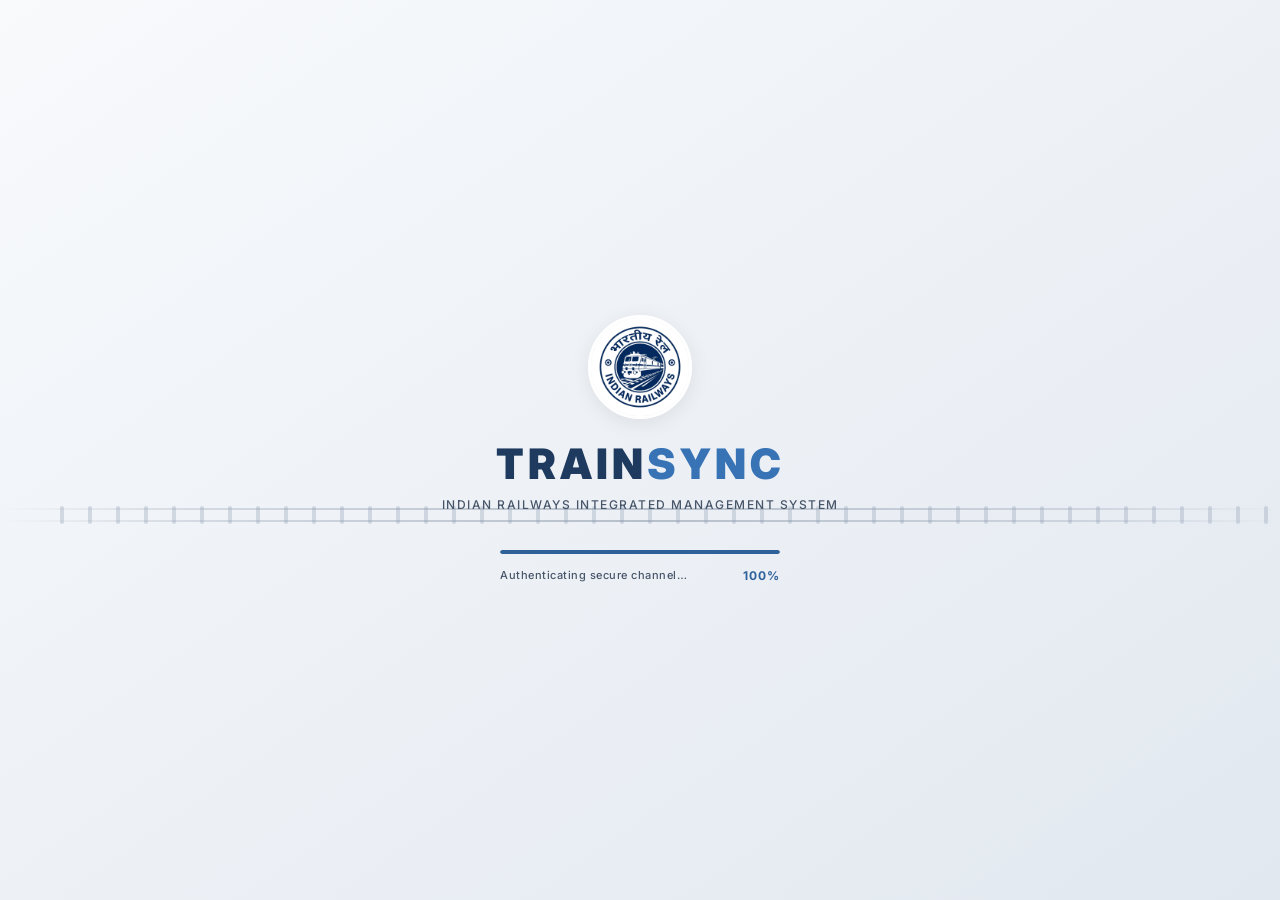
==== commit 0f6fded1: "UI Redesign: Light theme with soft blues, realistic Google Maps styling, red for blocked and green f" ====
--- a/index.html
+++ b/index.html
@@ -598,24 +598,28 @@
       <div class="bp-header-row">
         <div class="bp-header-left">
           <div class="bp-title-block">
-            <div class="bp-icon-wrap">
-              <svg viewBox="0 0 24 24" fill="none" stroke="currentColor" stroke-width="2" width="22" height="22"><rect x="2" y="3" width="20" height="14" rx="2"/><circle cx="12" cy="10" r="3"/><path d="M5 10h2M17 10h2"/><line x1="8" y1="21" x2="16" y2="21"/><line x1="12" y1="17" x2="12" y2="21"/></svg>
+            <div class="bp-icon-wrap" style="background:#e8f1fb;color:var(--blue-700);">
+              <svg viewBox="0 0 24 24" fill="none" stroke="currentColor" stroke-width="2" width="20" height="20"><rect x="2" y="3" width="20" height="14" rx="2"/><circle cx="12" cy="10" r="3"/><path d="M5 10h2M17 10h2"/><line x1="8" y1="21" x2="16" y2="21"/><line x1="12" y1="17" x2="12" y2="21"/></svg>
             </div>
             <div>
-              <h2 class="bp-main-title">AI Block Planning System</h2>
-              <p class="bp-main-sub">Automatic Block Scheduling · Engineering · TRD · S&amp;T</p>
+              <h2 class="bp-main-title">Automated Block Planning System</h2>
+              <p class="bp-main-sub">Integrated Maintenance Scheduling · Engineering · TRD · S&amp;T</p>
             </div>
           </div>
         </div>
         <div class="bp-header-right">
-          <div class="bp-live-chip"><span class="live-dot"></span>Live Sync</div>
-          <button class="bp-optimize-btn" id="bp-optimize-btn" onclick="runAIOptimizer()">
+          <div class="bp-live-chip" style="background:#dcfce7;color:#16a34a;border:1px solid #bbf7d0;"><span class="live-dot" style="background:#16a34a;"></span>Live Network</div>
+          <button class="bp-optimize-btn" id="bp-optimize-btn" onclick="runAIOptimizer()" style="background:var(--blue-700);border:none;box-shadow:0 1px 3px rgba(0,0,0,0.1);">
             <svg viewBox="0 0 24 24" fill="none" stroke="currentColor" stroke-width="2" width="15" height="15"><polygon points="13 2 3 14 12 14 11 22 21 10 12 10 13 2"/></svg>
-            Run AI Optimizer
+            Generate Optimized Schedule
           </button>
           <div class="bp-view-toggle">
-            <button class="bp-vt-btn active" id="bpvt-week" onclick="switchBPView('week')">Weekly</button>
-            <button class="bp-vt-btn" id="bpvt-month" onclick="switchBPView('month')">Monthly</button>
+            <button class="bp-vt-btn" id="bpvt-daily" onclick="switchBPView('daily')" title="Daily Block Records & Execution Logs">📅 Daily Records</button>
+            <button class="bp-vt-btn active" id="bpvt-week" onclick="switchBPView('week')" title="Weekly Corridors & Master Schedule">🗓️ Weekly Records</button>
+            <button class="bp-vt-btn" id="bpvt-month" onclick="switchBPView('month')" title="Monthly Mega-Block Quotas & Overhaul">📊 Monthly Records</button>
+            <button class="bp-vt-btn" id="bpvt-ai-predict" onclick="switchBPView('ai-predict')" title="Predictive Block Tracking & Where Can Be What" style="background:#f1f5f9;color:var(--blue-800);border:1px solid var(--gray-300);font-weight:600;">
+              📈 Block Probability &amp; Tracking
+            </button>
           </div>
         </div>
       </div>
@@ -761,32 +765,58 @@
             <div class="bp-queue-list" id="bp-queue-list"></div>
           </div>
 
-          <!-- Optimized Block Plan -->
+          <!-- Block Records & AI Tracking Card -->
           <div class="bp-card">
-            <div class="bp-card-header">
-              <h3 class="bp-card-title">
+            <div class="bp-card-header" style="flex-wrap:wrap;gap:10px;">
+              <h3 class="bp-card-title" id="bp-plan-card-title">
                 <svg viewBox="0 0 24 24" fill="none" stroke="currentColor" stroke-width="2" width="16" height="16"><rect x="3" y="4" width="18" height="18" rx="2"/><line x1="3" y1="10" x2="21" y2="10"/><line x1="8" y1="2" x2="8" y2="6"/><line x1="16" y1="2" x2="16" y2="6"/></svg>
-                Optimized Block Plan – This Week
+                <span id="bp-card-title-text">Optimized Block Plan – This Week</span>
               </h3>
-              <button class="bp-export-btn" onclick="exportBlockPlan()">
-                <svg viewBox="0 0 24 24" fill="none" stroke="currentColor" stroke-width="2" width="13" height="13"><path d="M21 15v4a2 2 0 0 1-2 2H5a2 2 0 0 1-2-2v-4"/><polyline points="7 10 12 15 17 10"/><line x1="12" y1="15" x2="12" y2="3"/></svg>
-                Export
-              </button>
-            </div>
-            <div class="bp-plan-table-wrap">
+              <div class="bp-header-actions" style="display:flex;align-items:center;gap:8px;flex-wrap:wrap;">
+                <input type="text" class="search-input" id="bp-records-search" placeholder="Search corridor, tasks, gang…" oninput="filterBPRecords()" style="font-size:11px;padding:4px 10px;width:170px;" />
+                <select class="bp-filter-sel" id="bp-records-corridor-filter" onchange="filterBPRecords()">
+                  <option value="all">All Corridors</option>
+                  <option value="NDLS–CNB">NDLS–CNB</option>
+                  <option value="CNB–ALD">CNB–ALD</option>
+                  <option value="ALD–MGS">ALD–MGS</option>
+                  <option value="MGS–PNBE">MGS–PNBE</option>
+                  <option value="SUR–ST">SUR–ST</option>
+                  <option value="LKO–GKP">LKO–GKP</option>
+                </select>
+                <button class="bp-export-btn" onclick="exportBlockPlan()">
+                  <svg viewBox="0 0 24 24" fill="none" stroke="currentColor" stroke-width="2" width="13" height="13"><path d="M21 15v4a2 2 0 0 1-2 2H5a2 2 0 0 1-2-2v-4"/><polyline points="7 10 12 15 17 10"/><line x1="12" y1="15" x2="12" y2="3"/></svg>
+                  Export Records
+                </button>
+              </div>
+            </div>
+
+            <!-- Standard Records Table (Daily, Weekly, Monthly) -->
+            <div class="bp-plan-table-wrap" id="bp-plan-table-wrap">
               <table class="bp-plan-table" id="bp-plan-table">
-                <thead>
+                <thead id="bp-plan-thead">
                   <tr>
                     <th>Block Window</th>
-                    <th>Section</th>
+                    <th>Corridor / Section</th>
                     <th>Departments</th>
-                    <th>Tasks</th>
-                    <th>Impact</th>
+                    <th>Integrated Tasks</th>
+                    <th>Impact / Punctuality</th>
                     <th>Status</th>
                   </tr>
                 </thead>
                 <tbody id="bp-plan-tbody"></tbody>
               </table>
+            </div>
+
+            <!-- Predictive Block Tracking & 'Where Can Be What' Container -->
+            <div class="bp-ai-predict-wrap hidden" id="bp-ai-predict-wrap">
+              <div class="bp-ai-banner" style="background:#f8fafc;border:1px solid var(--gray-200);">
+                <div class="bp-ai-banner-icon" style="background:#e8f1fb;color:var(--blue-800);box-shadow:none;border:1px solid var(--gray-200);">📊</div>
+                <div>
+                  <h4 style="margin:0 0 2px 0;font-size:13px;font-weight:700;color:var(--gray-800);">Predictive Track Wear &amp; Maintenance Vulnerability Index</h4>
+                  <p style="margin:0;font-size:11px;color:var(--gray-500);">Analyses USFD rail ultrasonic testing, track geometry index (TGI), axle oscillation sensors &amp; traffic GMT to identify high-probability block zones.</p>
+                </div>
+              </div>
+              <div class="bp-predict-grid" id="bp-predict-grid"></div>
             </div>
           </div>
 
--- a/styles/main.css
+++ b/styles/main.css
@@ -6,53 +6,54 @@
 @import url('https://fonts.googleapis.com/css2?family=Inter:wght@300;400;500;600;700;800;900&family=Rajdhani:wght@400;500;600;700&family=Orbitron:wght@700;900&display=swap');
 
 :root {
-  --blue-900: #041633;
-  --blue-800: #0d2b6e;
-  --blue-700: #1040a0;
-  --blue-600: #1a52c8;
-  --blue-500: #2563eb;
-  --blue-400: #3b82f6;
-  --blue-300: #60a5fa;
-  --blue-200: #bfdbfe;
-  --blue-100: #dbeafe;
-  --blue-50:  #eff6ff;
+  /* Clean, light governmental blue & slate palette */
+  --blue-900: #1e3a5f;
+  --blue-800: #254b77;
+  --blue-700: #2e619a;
+  --blue-600: #3874b5;
+  --blue-500: #4a8cd4;
+  --blue-400: #6ca4e2;
+  --blue-300: #9cc2ee;
+  --blue-200: #cde0f7;
+  --blue-100: #e8f1fb;
+  --blue-50:  #f4f8fd;
 
   --white: #ffffff;
   --off-white: #f8fafc;
-  --gray-50: #f1f5f9;
-  --gray-100: #e2e8f0;
-  --gray-200: #cbd5e1;
-  --gray-300: #94a3b8;
+  --gray-50: #f8fafc;
+  --gray-100: #eef2f6;
+  --gray-200: #e2e8f0;
+  --gray-300: #cbd5e1;
   --gray-400: #64748b;
   --gray-500: #475569;
   --gray-600: #334155;
   --gray-700: #1e293b;
   --gray-800: #0f172a;
 
-  --operational: #10b981;
-  --operational-bg: #d1fae5;
-  --blocked: #ef4444;
+  --operational: #16a34a;
+  --operational-bg: #dcfce7;
+  --blocked: #dc2626;
   --blocked-bg: #fee2e2;
-  --warning: #f59e0b;
+  --warning: #d97706;
   --warning-bg: #fef3c7;
-  --info: #3b82f6;
-  --info-bg: #dbeafe;
-  --deviation: #f97316;
+  --info: #2563eb;
+  --info-bg: #eff6ff;
+  --deviation: #ea580c;
   --deviation-bg: #fff7ed;
 
   --radius-sm: 6px;
-  --radius-md: 10px;
-  --radius-lg: 16px;
-  --radius-xl: 24px;
+  --radius-md: 8px;
+  --radius-lg: 12px;
+  --radius-xl: 16px;
   --radius-full: 9999px;
 
-  --shadow-sm: 0 1px 3px rgba(0,0,0,0.08), 0 1px 2px rgba(0,0,0,0.06);
-  --shadow-md: 0 4px 6px rgba(0,0,0,0.07), 0 2px 4px rgba(0,0,0,0.06);
-  --shadow-lg: 0 10px 25px rgba(0,0,0,0.12), 0 4px 8px rgba(0,0,0,0.08);
-  --shadow-xl: 0 20px 50px rgba(0,0,0,0.18), 0 8px 20px rgba(0,0,0,0.1);
-
-  --transition: all 0.25s cubic-bezier(0.4, 0, 0.2, 1);
-  --transition-fast: all 0.15s cubic-bezier(0.4, 0, 0.2, 1);
+  --shadow-sm: 0 1px 2px rgba(0,0,0,0.05);
+  --shadow-md: 0 4px 6px -1px rgba(0,0,0,0.07), 0 2px 4px -2px rgba(0,0,0,0.05);
+  --shadow-lg: 0 10px 15px -3px rgba(0,0,0,0.08), 0 4px 6px -4px rgba(0,0,0,0.04);
+  --shadow-xl: 0 20px 25px -5px rgba(0,0,0,0.1), 0 8px 10px -6px rgba(0,0,0,0.04);
+
+  --transition: all 0.2s ease;
+  --transition-fast: all 0.1s ease;
 }
 
 *, *::before, *::after { box-sizing: border-box; margin: 0; padding: 0; }
@@ -63,18 +64,18 @@
   font-size: 14px;
   line-height: 1.6;
   color: var(--gray-700);
-  background: var(--blue-900);
+  background: #f1f5f9;
   overflow: hidden;
 }
 
 .hidden { display: none !important; }
 
 /* ============================================================
-   ENHANCED SPLASH / FLASH SCREEN
+   ENHANCED SPLASH / FLASH SCREEN (Light Portal Theme)
    ============================================================ */
 .splash-screen {
   position: fixed; inset: 0;
-  background: linear-gradient(160deg, #02091e 0%, #060e2e 40%, #071540 70%, #040d1d 100%);
+  background: linear-gradient(145deg, #f8fafc 0%, #e2e8f0 100%);
   display: flex; align-items: center; justify-content: center;
   z-index: 9999;
   overflow: hidden;
@@ -95,8 +96,8 @@
 .splash-rail {
   position: absolute;
   left: 0; right: 0;
-  height: 3px;
-  background: linear-gradient(90deg, transparent 0%, rgba(59,130,246,0.15) 10%, rgba(96,165,250,0.4) 50%, rgba(59,130,246,0.15) 90%, transparent 100%);
+  height: 2px;
+  background: linear-gradient(90deg, transparent 0%, rgba(100,116,139,0.2) 15%, rgba(100,116,139,0.4) 50%, rgba(100,116,139,0.2) 85%, transparent 100%);
   border-radius: 2px;
 }
 
@@ -107,25 +108,17 @@
   position: absolute;
   top: -3px; left: 0; right: 0; bottom: -3px;
   display: flex; align-items: center;
-  gap: 22px;
+  gap: 24px;
   padding: 0 60px;
   overflow: hidden;
 }
 
 .splash-sleeper {
   width: 4px;
-  height: 20px;
-  background: rgba(100,120,180,0.25);
+  height: 18px;
+  background: rgba(148,163,184,0.35);
   border-radius: 2px;
   flex-shrink: 0;
-  animation: sleeperPulse 2s ease-in-out infinite;
-}
-
-.splash-sleeper:nth-child(odd) { animation-delay: 0.5s; }
-
-@keyframes sleeperPulse {
-  0%, 100% { opacity: 0.25; }
-  50%       { opacity: 0.5; }
 }
 
 /* Particle Canvas */
@@ -140,260 +133,82 @@
   display: none !important;
 }
 
-.splash-train {
-  display: flex; align-items: flex-end;
-  position: relative;
-  filter: drop-shadow(0 4px 20px rgba(59,130,246,0.5));
-}
-
-/* Engine */
-.st-engine {
-  width: 90px; height: 42px;
-  background: linear-gradient(135deg, #1e3a8a 0%, #2563eb 60%, #1d4ed8 100%);
-  border-radius: 6px 24px 0 6px;
-  position: relative;
-  border: 1px solid rgba(147,197,253,0.3);
-  box-shadow: inset 0 2px 6px rgba(255,255,255,0.1), 0 0 30px rgba(59,130,246,0.4);
-}
-
-.st-cabin {
-  position: absolute;
-  top: -18px; right: 8px;
-  width: 50px; height: 20px;
-  background: linear-gradient(135deg, #1e40af, #3b82f6);
-  border-radius: 4px 4px 0 0;
-  border: 1px solid rgba(147,197,253,0.3);
-  border-bottom: none;
-}
-
-.st-nose {
-  position: absolute;
-  right: -14px; top: 8px;
-  width: 0; height: 0;
-  border-left: 14px solid #1d4ed8;
-  border-top: 10px solid transparent;
-  border-bottom: 12px solid transparent;
-}
-
-.st-front-light {
-  position: absolute;
-  right: -10px; top: 50%;
-  transform: translateY(-50%);
-  width: 10px; height: 10px;
-  background: #fef08a;
-  border-radius: 50%;
-  box-shadow: 0 0 20px 8px rgba(254,240,138,0.6), 0 0 60px 20px rgba(254,240,138,0.2);
-  animation: lightFlicker 0.2s ease-in-out infinite alternate;
-}
-
-@keyframes lightFlicker {
-  from { opacity: 0.8; }
-  to   { opacity: 1; }
-}
-
-.st-chimney {
-  position: absolute;
-  top: -28px; left: 14px;
-  width: 10px; height: 14px;
-  background: #1e3a8a;
-  border-radius: 3px 3px 0 0;
-}
-
-.st-smoke {
-  position: absolute;
-  top: -50px; left: 12px;
-}
-
-.smoke-puff {
-  position: absolute;
-  width: 16px; height: 16px;
-  border-radius: 50%;
-  background: rgba(148,163,184,0.4);
-  animation: smokePuff 1.2s ease-out forwards;
-  backdrop-filter: blur(2px);
-}
-
-@keyframes smokePuff {
-  0%   { opacity: 0.6; transform: scale(0.5) translateY(0); }
-  100% { opacity: 0; transform: scale(2.5) translateY(-30px) translateX(10px); }
-}
-
-/* Coaches */
-.st-coach {
-  width: 80px; height: 36px;
-  background: linear-gradient(135deg, #1e40af 0%, #2563eb 50%, #1e40af 100%);
-  margin-left: 4px;
-  border-radius: 4px;
-  border: 1px solid rgba(147,197,253,0.25);
-  position: relative;
-  box-shadow: inset 0 1px 4px rgba(255,255,255,0.08);
-}
-
-.st-windows {
-  display: flex; gap: 6px;
-  padding: 8px 10px;
-  height: 100%;
-  align-items: center;
-}
-
-.st-windows span {
-  display: block;
-  width: 14px; height: 10px;
-  background: rgba(254,240,138,0.7);
-  border-radius: 2px;
-  box-shadow: 0 0 8px rgba(254,240,138,0.5);
-  animation: windowFlicker 3s ease-in-out infinite;
-}
-
-.st-windows span:nth-child(2) { animation-delay: 0.5s; }
-.st-windows span:nth-child(3) { animation-delay: 1s; }
-
-@keyframes windowFlicker {
-  0%, 90%, 100% { opacity: 0.8; }
-  95%            { opacity: 0.4; }
-}
-
-/* Wheels */
-.st-wheels {
-  position: absolute;
-  bottom: -8px; left: 10px;
-  display: flex; gap: 18px;
-  pointer-events: none;
-}
-
-.st-wheel {
-  width: 14px; height: 14px;
-  border-radius: 50%;
-  background: radial-gradient(circle at 40% 40%, #475569, #1e293b);
-  border: 2px solid #60a5fa;
-  animation: wheelSpin 0.6s linear infinite;
-  box-shadow: 0 0 8px rgba(96,165,250,0.4);
-}
-
-@keyframes wheelSpin {
-  from { transform: rotate(0deg); }
-  to   { transform: rotate(360deg); }
-}
-
-/* Central Branding */
 .splash-center {
-  position: relative; z-index: 10;
+  position: relative; z-index: 2;
   text-align: center;
-  animation: splashCenterIn 1s cubic-bezier(0.34, 1.56, 0.64, 1) 0.3s both;
-}
-
-@keyframes splashCenterIn {
-  from { opacity: 0; transform: translateY(30px) scale(0.9); }
-  to   { opacity: 1; transform: translateY(0) scale(1); }
+  animation: fadeIn 0.8s ease both;
+}
+
+@keyframes fadeIn {
+  from { opacity: 0; transform: scale(0.96); }
+  to   { opacity: 1; transform: scale(1); }
 }
 
 .splash-logo-ring {
   position: relative;
-  width: 130px; height: 130px;
-  margin: 0 auto 28px;
+  width: 104px; height: 104px;
+  margin: 0 auto 24px;
 }
 
 .splash-logo-img {
-  width: 130px; height: 130px;
+  width: 100%; height: 100%;
   border-radius: 50%;
-  border: 3px solid rgba(96,165,250,0.5);
-  box-shadow: 0 0 0 8px rgba(37,99,235,0.12), 0 0 60px rgba(59,130,246,0.5);
-  animation: logoPulse 3s ease-in-out infinite;
+  border: 3px solid #ffffff;
+  box-shadow: 0 4px 20px rgba(0,0,0,0.08);
 }
 
 .splash-ring-pulse {
-  position: absolute; inset: -12px;
-  border-radius: 50%;
-  border: 2px solid rgba(96,165,250,0.2);
-  animation: ringExpand 2.5s ease-out infinite;
-}
-
-@keyframes ringExpand {
-  0%   { transform: scale(0.8); opacity: 0.8; border-color: rgba(96,165,250,0.5); }
-  100% { transform: scale(1.3); opacity: 0; border-color: rgba(96,165,250,0); }
-}
-
-@keyframes logoPulse {
-  0%, 100% { box-shadow: 0 0 0 8px rgba(37,99,235,0.12), 0 0 60px rgba(59,130,246,0.5); }
-  50%       { box-shadow: 0 0 0 12px rgba(37,99,235,0.08), 0 0 90px rgba(59,130,246,0.7); }
+  display: none;
 }
 
 /* TRAINSYN Brand Name in Splash */
 .splash-brand-name {
-  font-family: 'Orbitron', 'Rajdhani', sans-serif;
-  font-size: 52px; font-weight: 900;
-  letter-spacing: 8px;
+  font-family: 'Inter', sans-serif;
+  font-size: 42px; font-weight: 900;
+  letter-spacing: 4px;
   line-height: 1;
   margin-bottom: 10px;
 }
 
 .sbn-train {
-  color: #ffffff;
-  text-shadow: 0 0 30px rgba(96,165,250,0.8), 0 0 60px rgba(37,99,235,0.4);
-  animation: trainGlow 2s ease-in-out infinite alternate;
+  color: var(--blue-900);
 }
 
 .sbn-syn {
-  color: #60a5fa;
-  text-shadow: 0 0 30px rgba(96,165,250,1), 0 0 60px rgba(37,99,235,0.6);
-  animation: synGlow 2s ease-in-out infinite alternate;
-  animation-delay: 0.3s;
-}
-
-@keyframes trainGlow {
-  from { text-shadow: 0 0 20px rgba(96,165,250,0.6), 0 0 40px rgba(37,99,235,0.3); }
-  to   { text-shadow: 0 0 40px rgba(96,165,250,1), 0 0 80px rgba(37,99,235,0.5); }
-}
-
-@keyframes synGlow {
-  from { text-shadow: 0 0 20px rgba(96,165,250,0.8), 0 0 50px rgba(37,99,235,0.4); color: #60a5fa; }
-  to   { text-shadow: 0 0 50px rgba(147,197,253,1), 0 0 100px rgba(59,130,246,0.7); color: #93c5fd; }
+  color: var(--blue-600);
 }
 
 .splash-tagline {
-  font-size: 13px; font-weight: 400;
-  color: var(--blue-300);
-  letter-spacing: 3px; text-transform: uppercase;
-  margin-bottom: 48px;
-  animation: fadeInUp 0.8s ease 0.8s both;
+  font-size: 12px; font-weight: 500;
+  color: var(--gray-500);
+  letter-spacing: 1.5px; text-transform: uppercase;
+  margin-bottom: 36px;
 }
 
 /* Progress Bar */
 .splash-loader {
-  width: 320px;
+  width: 280px;
   margin: 0 auto;
-  animation: fadeInUp 0.8s ease 1s both;
 }
 
 .splash-progress-bar {
-  width: 100%; height: 5px;
-  background: rgba(255,255,255,0.1);
+  width: 100%; height: 4px;
+  background: var(--gray-200);
   border-radius: 99px;
-  overflow: visible;
+  overflow: hidden;
   position: relative;
   margin-bottom: 12px;
 }
 
 .splash-progress-fill {
   height: 100%;
-  background: linear-gradient(90deg, var(--blue-600), var(--blue-400), #93c5fd);
+  background: var(--blue-700);
   border-radius: 99px;
   width: 0%;
   transition: width 0.3s ease;
   position: relative;
 }
 
-.splash-progress-fill::after {
-  content: '';
-  position: absolute;
-  right: -1px; top: 50%;
-  width: 10px; height: 10px;
-  transform: translateY(-50%);
-  background: white;
-  border-radius: 50%;
-  box-shadow: 0 0 12px rgba(96,165,250,0.8), 0 0 24px rgba(37,99,235,0.5);
-}
-
 .splash-progress-glow {
   display: none;
 }
@@ -403,26 +218,16 @@
 }
 
 .splash-status-text {
-  font-size: 11px; color: var(--blue-300);
+  font-size: 11px; color: var(--gray-500);
+  letter-spacing: 0.5px;
+  font-weight: 500;
+}
+
+.splash-pct {
+  font-family: 'Inter', monospace;
+  font-size: 12px; font-weight: 700;
+  color: var(--blue-700);
   letter-spacing: 1px;
-  animation: statusBlink 1.5s ease infinite;
-}
-
-.splash-pct {
-  font-family: 'Orbitron', monospace;
-  font-size: 13px; font-weight: 700;
-  color: var(--blue-300);
-  letter-spacing: 2px;
-}
-
-@keyframes statusBlink {
-  0%, 100% { opacity: 1; }
-  50%       { opacity: 0.5; }
-}
-
-@keyframes fadeInUp {
-  from { opacity: 0; transform: translateY(20px); }
-  to   { opacity: 1; transform: translateY(0); }
 }
 
 /* ============================================================
@@ -437,25 +242,15 @@
 
 .login-left {
   width: 42%; min-width: 380px;
-  background: linear-gradient(145deg, var(--blue-900) 0%, var(--blue-800) 60%, var(--blue-700) 100%);
+  background: #f8fafc;
+  border-right: 1px solid var(--gray-200);
   position: relative;
   display: flex; align-items: center; justify-content: center;
   overflow: hidden;
 }
 
 .login-left-bg-pattern {
-  position: absolute; inset: 0;
-  background-image:
-    radial-gradient(circle at 20% 20%, rgba(59,130,246,0.08) 0%, transparent 50%),
-    radial-gradient(circle at 80% 80%, rgba(59,130,246,0.06) 0%, transparent 50%);
-  pointer-events: none;
-}
-
-.login-left::before {
-  content: '';
-  position: absolute; top: 0; left: 50%; bottom: 0; width: 2px;
-  background: linear-gradient(180deg, transparent, rgba(255,255,255,0.04) 20%, rgba(255,255,255,0.04) 80%, transparent);
-  pointer-events: none;
+  display: none;
 }
 
 .login-left-content {
@@ -465,36 +260,35 @@
 }
 
 .login-logo-img {
-  width: 120px; height: 120px; border-radius: 50%;
-  border: 3px solid rgba(255,255,255,0.25);
-  box-shadow: 0 0 40px rgba(59,130,246,0.4), 0 0 0 6px rgba(255,255,255,0.06);
+  width: 110px; height: 110px; border-radius: 50%;
+  border: 3px solid var(--gray-200);
+  box-shadow: 0 4px 16px rgba(0,0,0,0.06);
   margin-bottom: 24px; transition: var(--transition);
 }
 
 .login-logo-img:hover {
-  transform: scale(1.04);
-  box-shadow: 0 0 60px rgba(59,130,246,0.6), 0 0 0 8px rgba(255,255,255,0.1);
+  transform: scale(1.03);
 }
 
 .login-brand-title {
-  font-family: 'Rajdhani', sans-serif;
-  font-size: 34px; font-weight: 700; color: white; letter-spacing: 1px; line-height: 1.1;
+  font-family: 'Inter', sans-serif;
+  font-size: 30px; font-weight: 800; color: var(--gray-800); letter-spacing: 0.5px; line-height: 1.1;
 }
 
 .login-brand-sub {
-  font-family: 'Rajdhani', sans-serif;
-  font-size: 22px; font-weight: 600; color: var(--blue-300); letter-spacing: 4px;
+  font-family: 'Inter', sans-serif;
+  font-size: 20px; font-weight: 700; color: var(--blue-700); letter-spacing: 1px;
   text-transform: uppercase; margin-top: 4px;
 }
 
 .login-brand-tagline {
-  font-size: 12px; color: var(--blue-200); letter-spacing: 2px;
-  text-transform: uppercase; margin-top: 8px; font-weight: 400;
+  font-size: 12px; color: var(--gray-500); letter-spacing: 1px;
+  text-transform: uppercase; margin-top: 8px; font-weight: 500;
 }
 
 .login-divider {
   width: 60px; height: 2px;
-  background: linear-gradient(90deg, transparent, var(--blue-400), transparent);
+  background: var(--gray-300);
   margin: 24px auto;
 }
 
@@ -502,18 +296,17 @@
 
 .stat-item { display: flex; flex-direction: column; align-items: center; gap: 2px; }
 
-.stat-num { font-size: 18px; font-weight: 700; color: white; font-family: 'Rajdhani', sans-serif; }
-
-.stat-label { font-size: 10px; color: var(--blue-300); text-transform: uppercase; letter-spacing: 1px; }
+.stat-num { font-size: 18px; font-weight: 700; color: var(--gray-800); font-family: 'Inter', sans-serif; }
+
+.stat-label { font-size: 10px; color: var(--gray-500); text-transform: uppercase; letter-spacing: 0.5px; font-weight: 600; }
 
 .login-security-badge {
   display: inline-flex; align-items: center; gap: 6px;
-  font-size: 11px; color: var(--blue-200);
-  background: rgba(255,255,255,0.06);
-  border: 1px solid rgba(255,255,255,0.12);
+  font-size: 11px; color: var(--gray-600);
+  background: var(--gray-100);
+  border: 1px solid var(--gray-200);
   border-radius: var(--radius-full);
   padding: 6px 14px;
-  backdrop-filter: blur(10px);
 }
 
 .login-right {
@@ -530,56 +323,50 @@
 
 .login-right-header { margin-bottom: 36px; }
 
-.login-right-header h2 { font-size: 28px; font-weight: 800; color: var(--blue-900); line-height: 1.2; }
-
-.login-right-header p { margin-top: 8px; font-size: 14px; color: var(--gray-400); }
+.login-right-header h2 { font-size: 26px; font-weight: 800; color: var(--gray-800); line-height: 1.2; }
+
+.login-right-header p { margin-top: 8px; font-size: 14px; color: var(--gray-500); }
 
 /* Role Cards */
 .role-cards { display: flex; flex-direction: column; gap: 14px; margin-bottom: 28px; }
 
 .role-card {
   display: flex; align-items: center; gap: 16px;
-  padding: 18px 20px;
+  padding: 16px 18px;
   background: var(--white);
-  border: 1.5px solid var(--gray-100);
+  border: 1.5px solid var(--gray-200);
   border-radius: var(--radius-lg);
   cursor: pointer; position: relative; overflow: hidden;
   transition: var(--transition);
   box-shadow: var(--shadow-sm);
 }
 
-.role-card:hover { border-color: var(--blue-400); box-shadow: 0 8px 24px rgba(37,99,235,0.15); transform: translateY(-2px); }
+.role-card:hover { border-color: var(--blue-500); box-shadow: 0 4px 16px rgba(0,0,0,0.06); transform: translateY(-2px); }
 
 .role-card-glow {
-  position: absolute; inset: 0;
-  background: linear-gradient(135deg, rgba(37,99,235,0.03) 0%, transparent 60%);
-  opacity: 0; transition: var(--transition); pointer-events: none;
-}
-
-.role-card:hover .role-card-glow { opacity: 1; }
+  display: none;
+}
 
 .role-card-icon {
-  width: 52px; height: 52px;
-  background: linear-gradient(135deg, var(--blue-700), var(--blue-500));
+  width: 48px; height: 48px;
+  background: var(--blue-100);
   border-radius: var(--radius-md);
   display: flex; align-items: center; justify-content: center; flex-shrink: 0;
-  box-shadow: 0 4px 12px rgba(37,99,235,0.3); transition: var(--transition);
-}
-
-.role-card:hover .role-card-icon { transform: scale(1.08); box-shadow: 0 6px 18px rgba(37,99,235,0.45); }
-
-.role-card-icon svg { width: 24px; height: 24px; stroke: white; }
+  transition: var(--transition);
+}
+
+.role-card-icon svg { width: 22px; height: 22px; stroke: var(--blue-800); }
 
 .role-card-info { flex: 1; }
 
-.role-card-info h3 { font-size: 16px; font-weight: 700; color: var(--blue-900); margin-bottom: 3px; }
-
-.role-card-info p { font-size: 12px; color: var(--gray-400); line-height: 1.4; }
+.role-card-info h3 { font-size: 15px; font-weight: 700; color: var(--gray-800); margin-bottom: 3px; }
+
+.role-card-info p { font-size: 12px; color: var(--gray-500); line-height: 1.4; }
 
 .role-badge {
   display: inline-block; margin-top: 6px; padding: 2px 8px;
-  background: var(--blue-50); color: var(--blue-700);
-  border-radius: var(--radius-full); font-size: 10px; font-weight: 700; letter-spacing: 1px;
+  background: var(--blue-100); color: var(--blue-800);
+  border-radius: var(--radius-full); font-size: 10px; font-weight: 700; letter-spacing: 0.5px;
 }
 
 .role-card-arrow svg { width: 20px; height: 20px; stroke: var(--gray-300); transition: var(--transition); }
@@ -722,62 +509,46 @@
 .use-cred-btn:hover { background: var(--blue-50); }
 
 /* ============================================================
-   TRAINSYN LOGO BADGE
+   TRAINSYN LOGO BADGE (Light & Professional)
    ============================================================ */
 .trainsyn-badge {
   display: flex; align-items: center; gap: 4px;
-  padding: 5px 10px;
-  background: linear-gradient(135deg, rgba(15,23,42,0.9), rgba(30,64,175,0.5));
-  border: 1px solid rgba(96,165,250,0.3);
+  padding: 4px 8px;
+  background: var(--blue-50);
+  border: 1px solid var(--blue-200);
   border-radius: 6px;
   flex-shrink: 0;
   position: relative;
   overflow: hidden;
   cursor: default;
-  transition: var(--transition);
-}
-
-.trainsyn-badge::before {
-  content: '';
-  position: absolute; inset: 0;
-  background: linear-gradient(135deg, transparent, rgba(96,165,250,0.06), transparent);
-  animation: badgeShimmer 3s ease-in-out infinite;
-}
-
-@keyframes badgeShimmer {
-  0%, 100% { opacity: 0; }
-  50%       { opacity: 1; }
-}
-
-.trainsyn-badge svg { stroke: var(--blue-400); flex-shrink: 0; position: relative; z-index: 1; }
+}
+
+.trainsyn-badge svg { stroke: var(--blue-700); flex-shrink: 0; }
 
 .tsb-train {
-  font-family: 'Orbitron', 'Rajdhani', sans-serif;
-  font-size: 11px; font-weight: 900;
-  color: #ffffff;
-  letter-spacing: 2px;
-  position: relative; z-index: 1;
+  font-family: 'Inter', sans-serif;
+  font-size: 11px; font-weight: 800;
+  color: var(--blue-900);
+  letter-spacing: 1.5px;
 }
 
 .tsb-syn {
-  font-family: 'Orbitron', 'Rajdhani', sans-serif;
-  font-size: 11px; font-weight: 900;
-  color: #60a5fa;
-  letter-spacing: 2px;
-  position: relative; z-index: 1;
-  text-shadow: 0 0 8px rgba(96,165,250,0.6);
+  font-family: 'Inter', sans-serif;
+  font-size: 11px; font-weight: 800;
+  color: var(--blue-600);
+  letter-spacing: 1.5px;
 }
 
 /* ============================================================
-   DASHBOARD NAVIGATION
+   DASHBOARD NAVIGATION (Clean Light Governmental Style)
    ============================================================ */
 .dashboard-nav {
   height: 64px;
-  background: linear-gradient(135deg, var(--blue-900), var(--blue-800));
+  background: #ffffff;
   display: flex; align-items: center;
   padding: 0 20px; gap: 16px;
-  border-bottom: 1px solid rgba(255,255,255,0.08);
-  box-shadow: 0 2px 12px rgba(0,0,0,0.25);
+  border-bottom: 1px solid var(--gray-200);
+  box-shadow: 0 1px 3px rgba(0,0,0,0.05);
   position: sticky; top: 0; z-index: 100; flex-shrink: 0;
 }
 
@@ -787,79 +558,80 @@
 }
 
 .nav-logo {
-  width: 40px; height: 40px; border-radius: 50%;
-  border: 2px solid rgba(255,255,255,0.2);
+  width: 38px; height: 38px; border-radius: 50%;
+  border: 1px solid var(--gray-200);
 }
 
 .nav-brand { display: flex; flex-direction: column; }
 
 .nav-title {
-  font-family: 'Rajdhani', sans-serif; font-size: 16px; font-weight: 700;
-  color: white; line-height: 1;
-}
-
-.nav-subtitle { font-size: 10px; color: var(--blue-300); letter-spacing: 0.5px; text-transform: uppercase; }
+  font-family: 'Inter', sans-serif; font-size: 15px; font-weight: 700;
+  color: var(--gray-800); line-height: 1.1;
+}
+
+.nav-subtitle { font-size: 10px; color: var(--gray-500); letter-spacing: 0.5px; text-transform: uppercase; font-weight: 600; }
 
 .nav-center { flex: 1; display: flex; justify-content: center; }
 
 .nav-right { display: flex; align-items: center; gap: 14px; min-width: 280px; justify-content: flex-end; }
 
-.nav-datetime { font-size: 11px; color: var(--blue-300); text-align: right; line-height: 1.4; font-family: monospace; }
+.nav-datetime { font-size: 11px; color: var(--gray-500); text-align: right; line-height: 1.4; font-family: monospace; font-weight: 500; }
 
 .nav-user-info { display: flex; align-items: center; gap: 10px; }
 
 .nav-user-avatar {
-  width: 36px; height: 36px;
-  background: linear-gradient(135deg, var(--blue-500), var(--blue-400));
+  width: 34px; height: 34px;
+  background: var(--blue-100);
+  border: 1px solid var(--blue-300);
   border-radius: 50%;
   display: flex; align-items: center; justify-content: center;
-  font-size: 12px; font-weight: 700; color: white; flex-shrink: 0;
+  font-size: 12px; font-weight: 700; color: var(--blue-800); flex-shrink: 0;
 }
 
 .nav-user-details { display: flex; flex-direction: column; }
 
-.nav-user-name { font-size: 13px; font-weight: 600; color: white; line-height: 1.1; }
-
-.nav-user-role { font-size: 10px; color: var(--blue-300); text-transform: uppercase; letter-spacing: 0.5px; }
+.nav-user-name { font-size: 13px; font-weight: 600; color: var(--gray-800); line-height: 1.1; }
+
+.nav-user-role { font-size: 10px; color: var(--gray-400); text-transform: uppercase; letter-spacing: 0.5px; font-weight: 600; }
 
 .nav-logout-btn {
-  background: rgba(255,255,255,0.08); border: 1px solid rgba(255,255,255,0.12);
-  border-radius: var(--radius-sm); color: var(--blue-300); cursor: pointer;
+  background: var(--gray-50); border: 1px solid var(--gray-200);
+  border-radius: var(--radius-sm); color: var(--gray-600); cursor: pointer;
   padding: 6px 8px; transition: var(--transition-fast); display: flex;
 }
 
 .nav-logout-btn:hover {
-  background: rgba(239,68,68,0.15); border-color: rgba(239,68,68,0.3); color: #fca5a5;
+  background: #fee2e2; border-color: #fca5a5; color: #b91c1c;
 }
 
 /* Hamburger */
 .hamburger-wrapper { position: relative; }
 
 .hamburger-btn {
-  background: rgba(255,255,255,0.08); border: 1px solid rgba(255,255,255,0.12);
+  background: var(--gray-50); border: 1px solid var(--gray-200);
   border-radius: var(--radius-sm); padding: 8px 10px; cursor: pointer;
   display: flex; flex-direction: column; gap: 4px; transition: var(--transition-fast);
 }
 
 .hamburger-btn span {
   display: block; width: 18px; height: 2px;
-  background: var(--blue-300); border-radius: 2px; transition: var(--transition-fast);
+  background: var(--gray-600); border-radius: 2px; transition: var(--transition-fast);
 }
 
 .hamburger-btn.open span:nth-child(1) { transform: translateY(6px) rotate(45deg); }
 .hamburger-btn.open span:nth-child(2) { opacity: 0; }
 .hamburger-btn.open span:nth-child(3) { transform: translateY(-6px) rotate(-45deg); }
 
-.hamburger-btn:hover { background: rgba(255,255,255,0.14); }
+.hamburger-btn:hover { background: var(--gray-100); }
 
 .hamburger-menu {
   position: absolute; top: calc(100% + 10px); right: 0;
-  background: var(--blue-900);
-  border: 1px solid rgba(255,255,255,0.1);
+  background: #ffffff;
+  border: 1px solid var(--gray-200);
   border-radius: var(--radius-md);
-  box-shadow: var(--shadow-xl);
+  box-shadow: var(--shadow-lg);
   padding: 6px;
-  min-width: 190px;
+  min-width: 200px;
   display: none; flex-direction: column; gap: 2px;
   z-index: 200;
   animation: menuSlide 0.2s cubic-bezier(0.34,1.56,0.64,1);
@@ -874,17 +646,17 @@
 
 .hm-tab {
   display: flex; align-items: center; gap: 10px;
-  padding: 10px 14px;
+  padding: 9px 12px;
   background: none; border: none; border-radius: var(--radius-sm);
-  color: var(--blue-200); font-size: 13px; font-weight: 500;
+  color: var(--gray-600); font-size: 13px; font-weight: 500;
   font-family: 'Inter', sans-serif; cursor: pointer;
   transition: var(--transition-fast); width: 100%; text-align: left;
   position: relative;
 }
 
-.hm-tab:hover { background: rgba(255,255,255,0.08); color: white; }
-
-.hm-tab.active { background: var(--blue-700); color: white; }
+.hm-tab:hover { background: var(--gray-100); color: var(--gray-800); }
+
+.hm-tab.active { background: var(--blue-100); color: var(--blue-800); font-weight: 600; }
 
 .alert-badge {
   background: var(--blocked); color: white;
@@ -915,29 +687,31 @@
 }
 
 @keyframes devBadgePulse {
-  0%, 100% { box-shadow: 0 0 0 0 rgba(249,115,22,0.4); }
-  50%       { box-shadow: 0 0 0 6px rgba(249,115,22,0); }
-}
-
-/* Alert Ticker */
+  0%, 100% { box-shadow: 0 0 0 0 rgba(234,88,12,0.4); }
+  50%       { box-shadow: 0 0 0 5px rgba(234,88,12,0); }
+}
+
+/* Alert Ticker (Subtle light red) */
 .alert-ticker {
   display: flex; align-items: center; height: 36px;
-  background: linear-gradient(135deg, #7f1d1d, #991b1b);
+  background: #fef2f2;
+  border-bottom: 1px solid #fee2e2;
   overflow: hidden; flex-shrink: 0;
 }
 
 .ticker-label {
   display: flex; align-items: center; gap: 6px;
-  padding: 0 16px; background: #991b1b; height: 100%;
-  font-size: 11px; font-weight: 700; color: #fca5a5;
+  padding: 0 16px; background: #fee2e2; height: 100%;
+  font-size: 11px; font-weight: 700; color: #991b1b;
   text-transform: uppercase; letter-spacing: 1px; white-space: nowrap;
-  border-right: 1px solid rgba(255,255,255,0.15); flex-shrink: 0;
+  border-right: 1px solid #fecaca; flex-shrink: 0;
 }
 
 .ticker-content {
-  flex: 1; overflow: hidden; font-size: 12px; color: #fecaca;
+  flex: 1; overflow: hidden; font-size: 12px; color: #7f1d1d;
   padding: 0 20px; white-space: nowrap;
   animation: ticker 35s linear infinite;
+  font-weight: 500;
 }
 
 @keyframes ticker {
@@ -946,56 +720,56 @@
 }
 
 /* ============================================================
-   NETWORK STATUS BAR
+   NETWORK STATUS BAR (Clean Light Gray with crisp borders)
    ============================================================ */
 .network-status-bar {
   position: fixed; top: 100px; left: 0; right: 0; height: 56px;
-  background: linear-gradient(135deg, var(--blue-900) 0%, var(--blue-800) 100%);
-  border-bottom: 2px solid rgba(59,130,246,0.35);
+  background: #ffffff;
+  border-bottom: 1px solid var(--gray-200);
   display: flex; align-items: center; padding: 0 24px; gap: 0;
-  z-index: 90; box-shadow: 0 4px 16px rgba(0,0,0,0.2);
+  z-index: 90; box-shadow: 0 1px 2px rgba(0,0,0,0.03);
 }
 
 .nsb-left {
   display: flex; align-items: center; gap: 8px; min-width: 160px;
-  padding-right: 20px; border-right: 1px solid rgba(255,255,255,0.12);
-  flex-shrink: 0; color: var(--blue-300);
-}
-
-.nsb-title { font-size: 11px; font-weight: 800; color: var(--blue-200); letter-spacing: 2px; text-transform: uppercase; white-space: nowrap; }
+  padding-right: 20px; border-right: 1px solid var(--gray-200);
+  flex-shrink: 0; color: var(--gray-600);
+}
+
+.nsb-title { font-size: 11px; font-weight: 700; color: var(--gray-700); letter-spacing: 1.5px; text-transform: uppercase; white-space: nowrap; }
 
 .nsb-stats { flex: 1; display: flex; align-items: center; padding: 0 24px; gap: 4px; }
 
 .nsb-stat { display: flex; align-items: center; gap: 8px; padding: 0 18px; flex: 1; justify-content: center; }
 
-.nsb-dot { width: 10px; height: 10px; border-radius: 50%; flex-shrink: 0; }
-
-.nsb-stat.operational .nsb-dot { background: var(--operational); box-shadow: 0 0 8px rgba(16,185,129,0.7); }
+.nsb-dot { width: 9px; height: 9px; border-radius: 50%; flex-shrink: 0; }
+
+.nsb-stat.operational .nsb-dot { background: var(--operational); }
 
 .nsb-stat.blocked .nsb-dot {
-  background: var(--blocked); box-shadow: 0 0 8px rgba(239,68,68,0.7);
+  background: var(--blocked);
   animation: nsbBlink 1.4s ease-in-out infinite;
 }
 
 @keyframes nsbBlink {
-  0%, 100% { opacity: 1; box-shadow: 0 0 8px rgba(239,68,68,0.7); }
-  50%       { opacity: 0.3; box-shadow: none; }
+  0%, 100% { opacity: 1; }
+  50%       { opacity: 0.3; }
 }
 
 .nsb-stat.trains-blocked svg { stroke: var(--warning); flex-shrink: 0; }
 
-.nsb-num { font-family: 'Rajdhani', sans-serif; font-size: 22px; font-weight: 800; line-height: 1; color: white; }
-.nsb-label { font-size: 11px; color: var(--blue-300); white-space: nowrap; line-height: 1.2; }
-
-.nsb-stat.operational .nsb-num { color: #6ee7b7; }
-.nsb-stat.blocked .nsb-num { color: #fca5a5; }
-.nsb-stat.trains-blocked .nsb-num { color: #fcd34d; }
-
-.nsb-divider { width: 1px; height: 32px; background: rgba(255,255,255,0.1); flex-shrink: 0; }
-
-.nsb-right { min-width: 130px; text-align: right; padding-left: 20px; border-left: 1px solid rgba(255,255,255,0.12); flex-shrink: 0; }
-
-.nsb-updated { font-size: 10px; color: var(--blue-400); letter-spacing: 0.5px; }
+.nsb-num { font-family: 'Inter', sans-serif; font-size: 20px; font-weight: 700; line-height: 1; color: var(--gray-800); }
+.nsb-label { font-size: 11px; color: var(--gray-500); white-space: nowrap; line-height: 1.2; }
+
+.nsb-stat.operational .nsb-num { color: #15803d; }
+.nsb-stat.blocked .nsb-num { color: #b91c1c; }
+.nsb-stat.trains-blocked .nsb-num { color: #b45309; }
+
+.nsb-divider { width: 1px; height: 28px; background: var(--gray-200); flex-shrink: 0; }
+
+.nsb-right { min-width: 130px; text-align: right; padding-left: 20px; border-left: 1px solid var(--gray-200); flex-shrink: 0; }
+
+.nsb-updated { font-size: 11px; color: var(--gray-400); letter-spacing: 0.2px; font-weight: 500; }
 
 /* ============================================================
    DASHBOARD CONTENT AREA
@@ -1076,20 +850,21 @@
 
 .nstat-label { display: block; font-size: 10px; color: var(--gray-400); text-transform: uppercase; letter-spacing: 0.5px; margin-top: 3px; }
 
-/* Map Canvas */
-.map-container { flex: 1; background: #1a2744; position: relative; overflow: hidden; }
+/* Map Canvas – Google Maps Light Theme */
+.map-container { flex: 1; background: #e8ecf1; position: relative; overflow: hidden; }
 
 .map-header-bar {
   position: absolute; top: 0; left: 0; right: 0; height: 40px;
-  background: rgba(15,23,42,0.9); backdrop-filter: blur(8px);
-  border-bottom: 1px solid rgba(59,130,246,0.2);
+  background: rgba(255, 255, 255, 0.94); backdrop-filter: blur(8px);
+  border-bottom: 1px solid var(--gray-200);
   display: flex; align-items: center; justify-content: space-between;
   padding: 0 18px; z-index: 10;
-}
-
-.map-title-label { font-size: 13px; font-weight: 600; color: var(--blue-200); }
-
-.map-hint { font-size: 11px; color: var(--blue-400); }
+  box-shadow: 0 1px 2px rgba(0,0,0,0.03);
+}
+
+.map-title-label { font-size: 13px; font-weight: 600; color: var(--gray-800); }
+
+.map-hint { font-size: 11px; color: var(--gray-500); }
 
 .railway-canvas {
   position: absolute; top: 40px; left: 0; right: 0; bottom: 0;
@@ -1101,7 +876,7 @@
 /* Popups */
 .station-popup, .track-popup {
   position: absolute; background: white; border-radius: var(--radius-lg);
-  box-shadow: var(--shadow-xl); border: 1px solid var(--gray-100);
+  box-shadow: var(--shadow-xl); border: 1px solid var(--gray-200);
   min-width: 220px; max-width: 300px; z-index: 20;
   animation: popupIn 0.2s cubic-bezier(0.34, 1.56, 0.64, 1) forwards;
 }
@@ -1114,7 +889,7 @@
 .popup-header {
   display: flex; align-items: center; justify-content: space-between;
   padding: 12px 14px;
-  background: linear-gradient(135deg, var(--blue-800), var(--blue-600));
+  background: var(--blue-700);
   border-radius: var(--radius-lg) var(--radius-lg) 0 0;
 }
 
@@ -1403,12 +1178,13 @@
 .query-card-header {
   display: flex; align-items: center; justify-content: space-between;
   padding: 12px 18px;
-  background: linear-gradient(135deg, var(--blue-900), var(--blue-800));
-}
-
-.query-card-id { font-family: 'Rajdhani', sans-serif; font-size: 15px; font-weight: 700; color: white; letter-spacing: 1px; }
-
-.query-status-badge { font-size: 12px; font-weight: 700; padding: 3px 12px; border-radius: var(--radius-full); }
+  background: #f8fafc;
+  border-bottom: 1px solid var(--gray-200);
+}
+
+.query-card-id { font-family: 'Inter', sans-serif; font-size: 14px; font-weight: 700; color: var(--gray-800); letter-spacing: 0.5px; }
+
+.query-status-badge { font-size: 12px; font-weight: 600; padding: 3px 12px; border-radius: var(--radius-full); }
 
 .query-status-badge.pending     { background: #fef3c7; color: #92400e; }
 .query-status-badge.accepted    { background: #dbeafe; color: #1e40af; }
@@ -2557,4 +2333,246 @@
   transform: scale(1.2);
 }
 
-
+/* ============================================================
+   AI PREDICTIVE BLOCK TRACKING & 'WHERE CAN BE WHAT' STYLES
+   ============================================================ */
+.bp-ai-predict-wrap {
+  padding: 16px 0 6px;
+}
+.bp-ai-banner {
+  display: flex;
+  align-items: center;
+  gap: 14px;
+  background: linear-gradient(135deg, rgba(124, 58, 237, 0.08), rgba(37, 99, 235, 0.08));
+  border: 1px solid rgba(124, 58, 237, 0.25);
+  border-radius: var(--radius-lg);
+  padding: 12px 18px;
+  margin-bottom: 16px;
+}
+.bp-ai-banner-icon {
+  font-size: 26px;
+  background: white;
+  width: 44px;
+  height: 44px;
+  display: flex;
+  align-items: center;
+  justify-content: center;
+  border-radius: 12px;
+  box-shadow: 0 4px 12px rgba(124, 58, 237, 0.18);
+  flex-shrink: 0;
+}
+.bp-predict-grid {
+  display: grid;
+  grid-template-columns: 1fr 1fr;
+  gap: 16px;
+}
+@media (max-width: 1050px) {
+  .bp-predict-grid { grid-template-columns: 1fr; }
+}
+
+.bp-predict-card {
+  background: white;
+  border: 1px solid var(--gray-200);
+  border-radius: var(--radius-lg);
+  padding: 16px;
+  box-shadow: 0 2px 8px rgba(0, 0, 0, 0.04);
+  transition: all 0.25s ease;
+  position: relative;
+  overflow: hidden;
+}
+.bp-predict-card:hover {
+  border-color: rgba(124, 58, 237, 0.4);
+  box-shadow: 0 8px 24px rgba(124, 58, 237, 0.1);
+  transform: translateY(-2px);
+}
+.bp-predict-card.critical-chance {
+  border-left: 5px solid #dc2626;
+}
+.bp-predict-card.high-chance {
+  border-left: 5px solid #ea580c;
+}
+.bp-predict-card.medium-chance {
+  border-left: 5px solid #d97706;
+}
+.bp-predict-card.low-chance {
+  border-left: 5px solid #10b981;
+}
+
+.bpp-header {
+  display: flex;
+  justify-content: space-between;
+  align-items: flex-start;
+  margin-bottom: 10px;
+}
+.bpp-corridor {
+  font-size: 15px;
+  font-weight: 800;
+  color: var(--blue-900);
+  font-family: 'Inter', sans-serif;
+}
+.bpp-urgency {
+  font-size: 11px;
+  color: var(--gray-500);
+  margin-top: 2px;
+}
+.bpp-chance-wrap {
+  text-align: right;
+}
+.bpp-chance-num {
+  font-size: 24px;
+  font-weight: 800;
+  font-family: 'Rajdhani', sans-serif;
+  line-height: 1;
+}
+.bpp-chance-num.critical { color: #dc2626; }
+.bpp-chance-num.high { color: #ea580c; }
+.bpp-chance-num.medium { color: #d97706; }
+.bpp-chance-num.low { color: #059669; }
+.bpp-chance-lbl {
+  font-size: 9px;
+  text-transform: uppercase;
+  font-weight: 700;
+  color: var(--gray-400);
+  letter-spacing: 0.5px;
+}
+
+/* Probability meter */
+.bpp-meter-track {
+  width: 100%;
+  height: 6px;
+  background: var(--gray-100);
+  border-radius: 99px;
+  overflow: hidden;
+  margin: 8px 0 12px;
+}
+.bpp-meter-fill {
+  height: 100%;
+  border-radius: 99px;
+  transition: width 0.8s cubic-bezier(0.4, 0, 0.2, 1);
+}
+.bpp-meter-fill.critical { background: linear-gradient(90deg, #f87171, #dc2626); }
+.bpp-meter-fill.high     { background: linear-gradient(90deg, #fb923c, #ea580c); }
+.bpp-meter-fill.medium   { background: linear-gradient(90deg, #fbbf24, #d97706); }
+.bpp-meter-fill.low      { background: linear-gradient(90deg, #34d399, #059669); }
+
+/* Triggers list */
+.bpp-triggers {
+  background: rgba(15, 23, 42, 0.03);
+  border-radius: 8px;
+  padding: 8px 12px;
+  margin-bottom: 12px;
+}
+.bpp-triggers-title {
+  font-size: 10.5px;
+  font-weight: 700;
+  color: var(--gray-500);
+  text-transform: uppercase;
+  letter-spacing: 0.5px;
+  margin-bottom: 4px;
+}
+.bpp-trigger-item {
+  font-size: 11px;
+  color: var(--gray-700);
+  margin-bottom: 3px;
+  display: flex;
+  align-items: baseline;
+  gap: 6px;
+}
+.bpp-trigger-item:last-child { margin-bottom: 0; }
+.bpp-trigger-item::before {
+  content: '•';
+  color: var(--blue-600);
+  font-weight: bold;
+}
+
+/* Where Can Be What - Recommendation Box */
+.bpp-rec-box {
+  background: linear-gradient(135deg, rgba(37, 99, 235, 0.05), rgba(124, 58, 237, 0.06));
+  border: 1px dashed rgba(37, 99, 235, 0.3);
+  border-radius: 8px;
+  padding: 12px;
+  margin-bottom: 12px;
+}
+.bpp-rec-title {
+  font-size: 12px;
+  font-weight: 800;
+  color: #1e3a8a;
+  display: flex;
+  align-items: center;
+  gap: 6px;
+  margin-bottom: 8px;
+}
+.bpp-rec-grid {
+  display: grid;
+  grid-template-columns: 1fr 1fr;
+  gap: 8px;
+  margin-bottom: 8px;
+}
+.bpp-rec-item {
+  font-size: 11px;
+}
+.bpp-rec-lbl {
+  font-size: 9.5px;
+  font-weight: 700;
+  color: var(--gray-500);
+  text-transform: uppercase;
+}
+.bpp-rec-val {
+  font-weight: 700;
+  color: var(--blue-900);
+}
+.bpp-what-list {
+  background: white;
+  border-radius: 6px;
+  padding: 8px;
+  border: 1px solid rgba(37, 99, 235, 0.15);
+  margin-bottom: 8px;
+}
+.bpp-what-item {
+  font-size: 11px;
+  color: var(--gray-800);
+  margin-bottom: 4px;
+  display: flex;
+  align-items: center;
+  gap: 5px;
+}
+.bpp-what-item:last-child { margin-bottom: 0; }
+.bpp-pax-impact {
+  font-size: 11px;
+  color: #059669;
+  font-weight: 600;
+  display: flex;
+  align-items: center;
+  gap: 5px;
+}
+
+.bpp-apply-btn {
+  display: flex;
+  align-items: center;
+  justify-content: center;
+  gap: 7px;
+  width: 100%;
+  padding: 9px 14px;
+  border-radius: 8px;
+  font-size: 12px;
+  font-weight: 700;
+  color: white;
+  background: linear-gradient(135deg, #7c3aed, #2563eb);
+  border: none;
+  cursor: pointer;
+  box-shadow: 0 3px 12px rgba(124, 58, 237, 0.3);
+  transition: all 0.2s ease;
+}
+.bpp-apply-btn:hover {
+  background: linear-gradient(135deg, #6d28d9, #1d4ed8);
+  transform: translateY(-1px);
+  box-shadow: 0 5px 16px rgba(124, 58, 237, 0.4);
+}
+.bpp-apply-btn.applied {
+  background: #059669;
+  cursor: default;
+  box-shadow: none;
+}
+
+
+
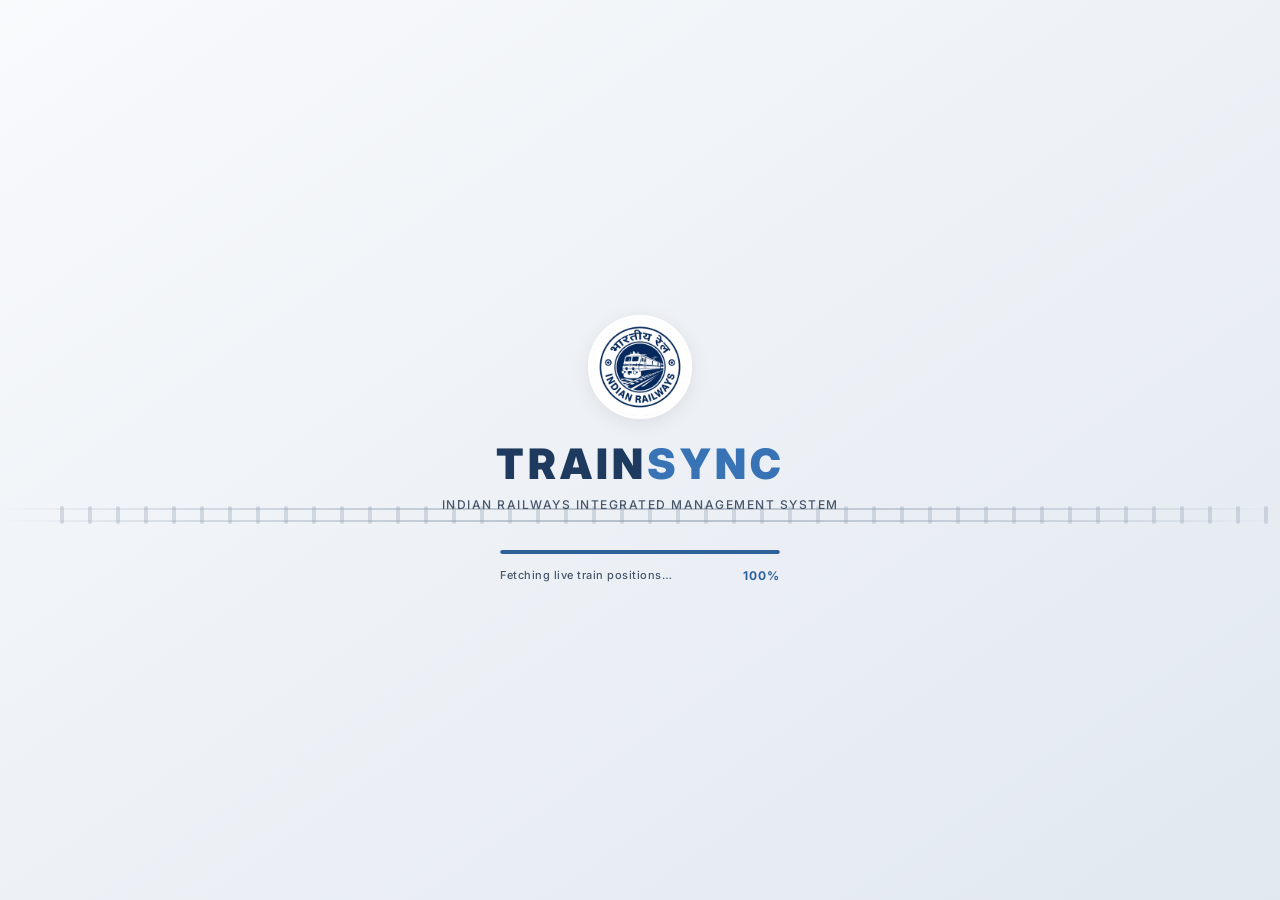
==== commit bd01178c: "Enhance Automated Block Planning System with realistic maintenance decision-support, VSN integration" ====
--- a/index.html
+++ b/index.html
@@ -4,12 +4,15 @@
   <meta charset="UTF-8" />
   <meta name="viewport" content="width=device-width, initial-scale=1.0" />
   <meta name="description" content="TrainSync – Indian Railways Integrated Management System. Secure portal for Station Masters, Repair Engineers, and Loco Pilots." />
-  <meta name="theme-color" content="#0d2b6e" />
+  <meta name="theme-color" content="#1a73e8" />
+  <meta http-equiv="Cache-Control" content="no-cache, no-store, must-revalidate" />
+  <meta http-equiv="Pragma" content="no-cache" />
+  <meta http-equiv="Expires" content="0" />
   <title>TrainSync – Indian Railways IMS</title>
   <link rel="preconnect" href="https://fonts.googleapis.com" />
   <link rel="preconnect" href="https://fonts.gstatic.com" crossorigin />
-  <link href="https://fonts.googleapis.com/css2?family=Inter:wght@300;400;500;600;700;800;900&family=Rajdhani:wght@400;500;600;700&family=Orbitron:wght@700;900&display=swap" rel="stylesheet" />
-  <link rel="stylesheet" href="styles/main.css" />
+  <link href="https://fonts.googleapis.com/css2?family=Inter:wght@300;400;500;600;700;800;900&family=Roboto:wght@400;500;700&display=swap" rel="stylesheet" />
+  <link rel="stylesheet" href="styles/main.css?v=20260911_5" />
 </head>
 <body>
 
@@ -360,11 +363,11 @@
               </button>
             </div>
             <div style="margin-top:10px;display:flex;flex-direction:column;gap:6px;">
-              <button class="map-ctrl-btn active" id="btn-toggle-congestion" onclick="toggleCongestionMode()" title="Toggle Google Maps Congestion & Sensors Mode" style="background:rgba(37,99,235,0.12);color:var(--blue-600);border-color:rgba(37,99,235,0.3);font-weight:600;">
+              <button class="map-ctrl-btn active" id="btn-toggle-congestion" onclick="toggleCongestionMode()" title="Toggle Traffic Flow & Sensors" style="background:#ffffff;color:#1a73e8;border:1px solid #dadce0;font-weight:600;box-shadow:0 1px 2px rgba(60,64,67,0.1);">
                 <svg viewBox="0 0 24 24" fill="none" stroke="currentColor" stroke-width="2" width="15" height="15"><circle cx="12" cy="12" r="10"/><path d="M12 6v6l4 2"/></svg>
-                🚦 Traffic Congestion &amp; Sensors
+                🚦 Traffic Flow &amp; Sensors
               </button>
-              <button class="map-ctrl-btn" onclick="openAddRepairModal()" title="Add repair location at specific KM" style="background:linear-gradient(135deg,rgba(220,38,38,0.1),rgba(234,88,12,0.12));color:#dc2626;border-color:rgba(220,38,38,0.3);font-weight:600;">
+              <button class="map-ctrl-btn" onclick="openAddRepairModal()" title="Add repair location at specific KM" style="background:#ffffff;color:#d93025;border:1px solid #dadce0;font-weight:600;box-shadow:0 1px 2px rgba(60,64,67,0.1);">
                 <svg viewBox="0 0 24 24" fill="none" stroke="currentColor" stroke-width="2" width="15" height="15"><path d="M14.7 6.3a1 1 0 0 0 0 1.4l1.6 1.6a1 1 0 0 0 1.4 0l3.77-3.77a6 6 0 0 1-7.94 7.94l-6.91 6.91a2.12 2.12 0 0 1-3-3l6.91-6.91a6 6 0 0 1 7.94-7.94l-3.76 3.76z"/></svg>
                 ➕ Add Repair Location (KM)
               </button>
@@ -372,16 +375,33 @@
           </div>
 
           <div class="sidebar-section">
+            <h3 class="sidebar-title">VSN AI Simulation (Demo)</h3>
+            <div style="display:flex;flex-direction:column;gap:6px;">
+              <button class="map-ctrl-btn" id="btn-simulate-vsn-fault" onclick="simulateVsnFault('VSN-024')" title="Simulate track fault on TRK009 via VSN-024" style="background:#fff1f0;color:#d93025;border:1px solid #ffa39e;font-weight:600;box-shadow:0 1px 2px rgba(60,64,67,0.1);">
+                <svg viewBox="0 0 24 24" fill="none" stroke="currentColor" stroke-width="2" width="14" height="14"><polygon points="13 2 3 14 12 14 11 22 21 10 12 10 13 2"/></svg>
+                ⚡ Simulate Fault (VSN-024)
+              </button>
+              <button class="map-ctrl-btn" id="btn-reset-vsn-simulation" onclick="resetVsnSimulation()" title="Reset all virtual sensors to normal safe telemetry" style="background:#ffffff;color:#1e8e3e;border:1px solid #b7eb8f;font-weight:600;box-shadow:0 1px 2px rgba(60,64,67,0.1);">
+                <svg viewBox="0 0 24 24" fill="none" stroke="currentColor" stroke-width="2" width="14" height="14"><polyline points="1 4 1 10 7 10"/><path d="M3.51 15a9 9 0 1 0 .49-3.85"/></svg>
+                🔄 Reset Simulation
+              </button>
+            </div>
+            <div style="font-size:10px;color:#5f6368;line-height:1.35;margin-top:2px;background:#f8f9fa;padding:6px 8px;border-radius:6px;border:1px dashed #dadce0;">
+              ℹ️ <strong>Virtual Sensor Network:</strong> Simulated software prototype for hackathon. SCADA/IoT feeds replace inputs in production.
+            </div>
+          </div>
+
+          <div class="sidebar-section">
             <h3 class="sidebar-title">Track Status &amp; Traffic Legend</h3>
             <div class="legend">
-              <div class="legend-item"><div class="legend-line operational" style="background:#10b981;"></div><span>Clear Flow (130 km/h)</span></div>
-              <div class="legend-item"><div class="legend-line" style="background:#f59e0b;"></div><span>Caution / TSR (30–50 km/h)</span></div>
-              <div class="legend-item"><div class="legend-line blocked" style="background:#ef4444;"></div><span>Active Repair / Block (0 km/h)</span></div>
-              <div class="legend-item"><div class="legend-line deviated"></div><span>Deviated Route</span></div>
-              <div class="legend-item"><div class="legend-dot" style="background:#0284c7;box-shadow:0 0 6px #0284c7;"></div><span>Virtual Sensor Node (VSN)</span></div>
-              <div class="legend-item"><div class="legend-dot" style="background:#dc2626;box-shadow:0 0 8px #dc2626;"></div><span>Track Repair Worksite</span></div>
-              <div class="legend-item"><div class="legend-dot terminal"></div><span>Terminal Station</span></div>
-              <div class="legend-item"><div class="legend-dot junction"></div><span>Junction</span></div>
+              <div class="legend-item"><div class="legend-line operational" style="background:#1e8e3e;"></div><span>Normal Flow (130 km/h)</span></div>
+              <div class="legend-item"><div class="legend-line" style="background:#f9ab00;"></div><span>Caution / TSR (30–50 km/h)</span></div>
+              <div class="legend-item"><div class="legend-line blocked" style="background:#d93025;"></div><span>Blocked / Repair (0 km/h)</span></div>
+              <div class="legend-item"><div class="legend-line deviated" style="background:#1a73e8;"></div><span>Alternative Route</span></div>
+              <div class="legend-item"><div class="legend-dot" style="background:#1a73e8;border:2px solid #ffffff;box-shadow:0 1px 2px rgba(0,0,0,0.2);"></div><span>Virtual Sensor Node (VSN)</span></div>
+              <div class="legend-item"><div class="legend-dot" style="background:#d93025;border:2px solid #ffffff;box-shadow:0 1px 2px rgba(0,0,0,0.2);"></div><span>Track Worksite (KM)</span></div>
+              <div class="legend-item"><div class="legend-dot terminal" style="background:#ffffff;border:2.5px solid #1a73e8;"></div><span>Major Terminal Station</span></div>
+              <div class="legend-item"><div class="legend-dot junction" style="background:#ffffff;border:2px solid #3c4043;"></div><span>Station / Junction</span></div>
             </div>
           </div>
 
@@ -602,8 +622,16 @@
               <svg viewBox="0 0 24 24" fill="none" stroke="currentColor" stroke-width="2" width="20" height="20"><rect x="2" y="3" width="20" height="14" rx="2"/><circle cx="12" cy="10" r="3"/><path d="M5 10h2M17 10h2"/><line x1="8" y1="21" x2="16" y2="21"/><line x1="12" y1="17" x2="12" y2="21"/></svg>
             </div>
             <div>
-              <h2 class="bp-main-title">Automated Block Planning System</h2>
-              <p class="bp-main-sub">Integrated Maintenance Scheduling · Engineering · TRD · S&amp;T</p>
+              <div style="display:flex;align-items:center;gap:10px;flex-wrap:wrap;">
+                <h2 class="bp-main-title">Automated Block Planning System</h2>
+                <!-- Subtle VSN Status Indicator -->
+                <div class="bp-vsn-pill" id="bp-vsn-status-pill" onclick="openVsnModalFromBP()" title="Virtual Sensor Network Status">
+                  <span class="bp-vsn-indicator-dot"></span>
+                  <span>VSN: <strong>ACTIVE</strong></span>
+                  <span class="bp-vsn-alert-text" id="bp-vsn-pill-text">1 Critical (VSN-024 @ KM 18.5)</span>
+                </div>
+              </div>
+              <p class="bp-main-sub">Integrated Maintenance Scheduling · Engineering (TMS) · TRD (TDMS) · S&amp;T (SMMS)</p>
             </div>
           </div>
         </div>
@@ -624,51 +652,135 @@
         </div>
       </div>
 
-      <!-- KPI Stats Row -->
+      <!-- KPI Stats Row (Meaningful, Dynamic & Clickable) -->
       <div class="bp-stats-row" id="bp-stats-row">
-        <div class="bp-stat-card">
+        <div class="bp-stat-card clickable" onclick="filterBPByKPI('active')" title="Click to view Active Blocks in Timeline">
           <div class="bp-stat-icon" style="background:rgba(37,99,235,0.12);color:var(--blue-600)">
             <svg viewBox="0 0 24 24" fill="none" stroke="currentColor" stroke-width="2" width="18" height="18"><rect x="3" y="4" width="18" height="18" rx="2"/><line x1="16" y1="2" x2="16" y2="6"/><line x1="8" y1="2" x2="8" y2="6"/><line x1="3" y1="10" x2="21" y2="10"/></svg>
           </div>
           <div class="bp-stat-body">
-            <div class="bp-stat-val" id="bpst-active">0</div>
+            <div class="bp-stat-val" id="bpst-active">2</div>
             <div class="bp-stat-label">Active Blocks Today</div>
-          </div>
-        </div>
-        <div class="bp-stat-card">
+            <div class="bp-stat-trend"><span class="bp-trend-badge up">↑ 1</span> from yesterday</div>
+          </div>
+        </div>
+        <div class="bp-stat-card clickable" onclick="filterBPByKPI('pending')" title="Click to view all Pending Tasks">
           <div class="bp-stat-icon" style="background:rgba(245,158,11,0.12);color:#d97706">
             <svg viewBox="0 0 24 24" fill="none" stroke="currentColor" stroke-width="2" width="18" height="18"><path d="M10.29 3.86L1.82 18a2 2 0 0 0 1.71 3h16.94a2 2 0 0 0 1.71-3L13.71 3.86a2 2 0 0 0-3.42 0z"/><line x1="12" y1="9" x2="12" y2="13"/><line x1="12" y1="17" x2="12.01" y2="17"/></svg>
           </div>
           <div class="bp-stat-body">
-            <div class="bp-stat-val" id="bpst-pending">0</div>
+            <div class="bp-stat-val" id="bpst-pending">14</div>
             <div class="bp-stat-label">Pending Tasks</div>
-          </div>
-        </div>
-        <div class="bp-stat-card">
+            <div class="bp-stat-trend"><span class="bp-trend-badge warn">5 critical</span> · 6 high</div>
+          </div>
+        </div>
+        <div class="bp-stat-card clickable" onclick="filterBPByKPI('combined')" title="Click to see Combined Corridor Blocks">
           <div class="bp-stat-icon" style="background:rgba(16,185,129,0.12);color:#059669">
             <svg viewBox="0 0 24 24" fill="none" stroke="currentColor" stroke-width="2" width="18" height="18"><polyline points="20 6 9 17 4 12"/></svg>
           </div>
           <div class="bp-stat-body">
-            <div class="bp-stat-val" id="bpst-combined">0</div>
+            <div class="bp-stat-val" id="bpst-combined">5</div>
             <div class="bp-stat-label">Tasks Combined (AI)</div>
-          </div>
-        </div>
-        <div class="bp-stat-card">
+            <div class="bp-stat-trend"><span class="bp-trend-badge success">ENG+TRD+S&amp;T</span> 87% sync</div>
+          </div>
+        </div>
+        <div class="bp-stat-card clickable" onclick="openInfrastructureAvailabilityModal()" title="Click to inspect Infrastructure Availability Breakdown">
           <div class="bp-stat-icon" style="background:rgba(99,102,241,0.12);color:#4f46e5">
             <svg viewBox="0 0 24 24" fill="none" stroke="currentColor" stroke-width="2" width="18" height="18"><circle cx="12" cy="12" r="10"/><polyline points="12 6 12 12 16 14"/></svg>
           </div>
           <div class="bp-stat-body">
-            <div class="bp-stat-val" id="bpst-availability">0%</div>
+            <div class="bp-stat-val" id="bpst-availability">84%</div>
             <div class="bp-stat-label">Infrastructure Availability</div>
-          </div>
-        </div>
-        <div class="bp-stat-card">
+            <div class="bp-stat-trend"><span class="bp-trend-badge info">↓ 3%</span> active blocks · Click details</div>
+          </div>
+        </div>
+        <div class="bp-stat-card clickable" onclick="filterBPByKPI('critical')" title="Click to filter Critical Priority items">
           <div class="bp-stat-icon" style="background:rgba(239,68,68,0.12);color:#dc2626">
             <svg viewBox="0 0 24 24" fill="none" stroke="currentColor" stroke-width="2" width="18" height="18"><polygon points="13 2 3 14 12 14 11 22 21 10 12 10 13 2"/></svg>
           </div>
           <div class="bp-stat-body">
-            <div class="bp-stat-val" id="bpst-critical">0</div>
+            <div class="bp-stat-val" id="bpst-critical">5</div>
             <div class="bp-stat-label">Critical Priority</div>
+            <div class="bp-stat-trend"><span class="bp-trend-badge danger">2 require</span> immediate action</div>
+          </div>
+        </div>
+      </div>
+
+      <!-- AI Task Combination & Corridor Block Utilization Banner -->
+      <div class="bp-workflow-banner">
+        <div class="bp-wf-header">
+          <div class="bp-wfh-left">
+            <span class="bp-wfh-icon">🔄</span>
+            <div>
+              <div class="bp-wfh-title">Railway Maintenance Coordination Pipeline</div>
+              <div class="bp-wfh-sub">End-to-End Workflow: Telemetry → AI Scoring → Task Prioritization → Combined Execution</div>
+            </div>
+          </div>
+          <div class="bp-wfh-right">
+            <button class="bp-demo-quick-btn" onclick="triggerDemoVsnAnomaly()" title="Simulate VSN-024 anomaly to see live maintenance prioritisation">⚡ Demo: VSN-024 Anomaly</button>
+            <button class="bp-demo-reset-btn" onclick="resetDemoVsnAnomaly()" title="Restore baseline sensor telemetry">↺ Reset Demo</button>
+          </div>
+        </div>
+
+        <div class="bp-wf-pipeline">
+          <div class="bp-wf-step">
+            <div class="bp-wfs-badge">1. Data Sources</div>
+            <div class="bp-wfs-title">TMS · TDMS · SMMS</div>
+            <div class="bp-wfs-sub">Defect registries &amp; cyclic overhauls</div>
+          </div>
+          <div class="bp-wf-arrow">→</div>
+          <div class="bp-wf-step active-vsn" id="bp-wf-step-vsn">
+            <div class="bp-wfs-badge">2. Virtual Sensors</div>
+            <div class="bp-wfs-title">VSN-024 Telemetry</div>
+            <div class="bp-wfs-sub" id="bp-wf-vsn-sub">TRK009 @ KM 18.5 (Score: 91%)</div>
+          </div>
+          <div class="bp-wf-arrow">→</div>
+          <div class="bp-wf-step">
+            <div class="bp-wfs-badge">3. AI Engine</div>
+            <div class="bp-wfs-title">Anomaly &amp; Priority</div>
+            <div class="bp-wfs-sub">Multi-factor explainable scoring</div>
+          </div>
+          <div class="bp-wf-arrow">→</div>
+          <div class="bp-wf-step">
+            <div class="bp-wfs-badge">4. Coordination</div>
+            <div class="bp-wfs-title">Corridor Overlap</div>
+            <div class="bp-wfs-sub">Integrated multi-dept blocks</div>
+          </div>
+          <div class="bp-wf-arrow">→</div>
+          <div class="bp-wf-step">
+            <div class="bp-wfs-badge">5. Operations</div>
+            <div class="bp-wfs-title">Detours &amp; Timetable</div>
+            <div class="bp-wfs-sub">Station Master &amp; Pilot alignment</div>
+          </div>
+        </div>
+
+        <!-- Block Utilization Impact Card -->
+        <div class="bp-util-row">
+          <div class="bp-util-box">
+            <div class="bp-util-title-wrap">
+              <span class="bp-util-chip">AI CORRIDOR RECOMMENDATION</span>
+              <strong style="color:var(--blue-900);">NDLS → CNB Trunk Corridor</strong>
+              <span class="bp-dept-chip eng-dept">ENG</span>
+              <span class="bp-dept-chip trd-dept">TRD</span>
+              <span class="bp-dept-chip snt-dept">S&amp;T</span>
+            </div>
+            <div class="bp-util-compare-grid">
+              <div class="bp-ucg-item">
+                <span class="bp-ucg-lbl">BEFORE OPTIMIZATION</span>
+                <span class="bp-ucg-val cross">3 Separate Blocks</span>
+                <span class="bp-ucg-sub">12 hours cumulative track downtime</span>
+              </div>
+              <div class="bp-ucg-sep">➔</div>
+              <div class="bp-ucg-item">
+                <span class="bp-ucg-lbl">AFTER OPTIMIZATION</span>
+                <span class="bp-ucg-val success">1 Combined Block</span>
+                <span class="bp-ucg-sub">6 hours single shadow window (02:00–08:00)</span>
+              </div>
+              <div class="bp-ucg-badge">
+                <div class="bp-saving-hero">Saving: 6 Hours</div>
+                <div class="bp-saving-note">50% track downtime reduction · Prototype estimate</div>
+              </div>
+            </div>
           </div>
         </div>
       </div>
@@ -763,6 +875,26 @@
               </div>
             </div>
             <div class="bp-queue-list" id="bp-queue-list"></div>
+          </div>
+
+          <!-- Why This Schedule? AI Explainability -->
+          <div class="bp-card bp-why-schedule-card">
+            <div class="bp-card-header" style="background:#f8fafc;border-bottom:1px solid #e2e8f0;">
+              <h3 class="bp-card-title" style="font-size:13px;color:var(--blue-900);">
+                <svg viewBox="0 0 24 24" fill="none" stroke="currentColor" stroke-width="2" width="16" height="16"><circle cx="12" cy="12" r="10"/><path d="M9.09 9a3 3 0 0 1 5.83 1c0 2-3 3-3 3"/><line x1="12" y1="17" x2="12.01" y2="17"/></svg>
+                Why Was This Schedule Recommended?
+              </h3>
+              <span class="bp-badge" style="background:#e8f1fb;color:var(--blue-700);font-size:10px;font-weight:700;">EXPLAINABLE AI</span>
+            </div>
+            <div style="padding:12px 14px;">
+              <ul class="bp-why-list" id="bp-why-list">
+                <li><span class="bp-why-num">1</span> <span><strong>Corridor Alignment:</strong> Three maintenance tasks across Engineering, TRD, and S&amp;T are concentrated in the exact same 50km corridor (NDLS–CNB).</span></li>
+                <li><span class="bp-why-num">2</span> <span><strong>Window Synchronisation:</strong> Required maintenance intervals overlap within the low-density traffic window (02:00 – 08:00 AM).</span></li>
+                <li><span class="bp-why-num">3</span> <span><strong>VSN Anomaly Trigger:</strong> Software sensor <strong>VSN-024</strong> reports critical track stress (Anomaly: 91%, Blockage: 94%) on TRK009 requiring prioritized intervention.</span></li>
+                <li><span class="bp-why-num">4</span> <span><strong>Punctuality Safeguard:</strong> Single integrated possession buffers 2 freight rakes with zero passenger train cancellations.</span></li>
+                <li><span class="bp-why-num">5</span> <span><strong>Downtime Efficiency:</strong> Eliminates duplicate OHE power de-energizations and reduces cumulative track possession by 6 hours.</span></li>
+              </ul>
+            </div>
           </div>
 
           <!-- Block Records & AI Tracking Card -->
@@ -1100,9 +1232,72 @@
   </div>
 </div>
 
+<!-- ======================================================
+     AI MAINTENANCE ASSESSMENT MODAL (BP)
+     ====================================================== -->
+<div class="modal-overlay hidden" id="bp-assessment-modal-overlay" onclick="closeBpAssessmentModal(event)">
+  <div class="modal-box" id="bp-assessment-modal" style="max-width:580px;">
+    <div class="modal-header" style="background:var(--blue-800);">
+      <div class="modal-header-icon" style="background:rgba(255,255,255,0.15);color:#fff;">
+        <svg viewBox="0 0 24 24" fill="none" stroke="currentColor" stroke-width="2" width="22" height="22"><path d="M14.7 6.3a1 1 0 0 0 0 1.4l1.6 1.6a1 1 0 0 0 1.4 0l3.77-3.77a6 6 0 0 1-7.94 7.94l-6.91 6.91a2.12 2.12 0 0 1-3-3l6.91-6.91a6 6 0 0 1 7.94-7.94l-3.76 3.76z"/></svg>
+      </div>
+      <div>
+        <h3 style="color:#fff;margin:0 0 2px 0;">AI Maintenance Assessment</h3>
+        <p style="color:rgba(255,255,255,0.8);margin:0;font-size:11px;">Explainable Risk Factors &amp; Prioritisation Breakdown</p>
+      </div>
+      <button class="modal-close-btn" onclick="closeBpAssessmentModal()">✕</button>
+    </div>
+    <div class="modal-body" id="bp-assessment-modal-body" style="padding:16px 20px;">
+      <!-- Populated dynamically by scripts/block_planning.js -->
+    </div>
+  </div>
+</div>
+
+<!-- ======================================================
+     MAINTENANCE BLOCK DETAIL MODAL (BP GANTT)
+     ====================================================== -->
+<div class="modal-overlay hidden" id="bp-block-modal-overlay" onclick="closeBpBlockDetailModal(event)">
+  <div class="modal-box" id="bp-block-modal" style="max-width:560px;">
+    <div class="modal-header" style="background:#1e3a8a;">
+      <div class="modal-header-icon" style="background:rgba(255,255,255,0.15);color:#fff;">
+        <svg viewBox="0 0 24 24" fill="none" stroke="currentColor" stroke-width="2" width="22" height="22"><rect x="3" y="4" width="18" height="18" rx="2"/><line x1="16" y1="2" x2="16" y2="6"/><line x1="8" y1="2" x2="8" y2="6"/><line x1="3" y1="10" x2="21" y2="10"/></svg>
+      </div>
+      <div>
+        <h3 style="color:#fff;margin:0 0 2px 0;" id="bp-bdm-title">Maintenance Block Details</h3>
+        <p style="color:rgba(255,255,255,0.8);margin:0;font-size:11px;" id="bp-bdm-sub">Corridor Traffic Possession &amp; Timetable Synchronisation</p>
+      </div>
+      <button class="modal-close-btn" onclick="closeBpBlockDetailModal()">✕</button>
+    </div>
+    <div class="modal-body" id="bp-block-modal-body" style="padding:16px 20px;">
+      <!-- Populated dynamically by scripts/block_planning.js -->
+    </div>
+  </div>
+</div>
+
+<!-- ======================================================
+     INFRASTRUCTURE AVAILABILITY MODAL (BP)
+     ====================================================== -->
+<div class="modal-overlay hidden" id="bp-availability-modal-overlay" onclick="closeInfrastructureAvailabilityModal(event)">
+  <div class="modal-box" id="bp-availability-modal" style="max-width:540px;">
+    <div class="modal-header" style="background:#312e81;">
+      <div class="modal-header-icon" style="background:rgba(255,255,255,0.15);color:#fff;">
+        <svg viewBox="0 0 24 24" fill="none" stroke="currentColor" stroke-width="2" width="22" height="22"><circle cx="12" cy="12" r="10"/><polyline points="12 6 12 12 16 14"/></svg>
+      </div>
+      <div>
+        <h3 style="color:#fff;margin:0 0 2px 0;">Infrastructure Availability Breakdown</h3>
+        <p style="color:rgba(255,255,255,0.8);margin:0;font-size:11px;">Network Track Status &amp; Traffic Capacity Index</p>
+      </div>
+      <button class="modal-close-btn" onclick="closeInfrastructureAvailabilityModal()">✕</button>
+    </div>
+    <div class="modal-body" id="bp-availability-modal-body" style="padding:16px 20px;">
+      <!-- Populated dynamically by scripts/block_planning.js -->
+    </div>
+  </div>
+</div>
+
 <!-- Scripts -->
-<script src="data/railway_network.js"></script>
-<script src="scripts/app.js"></script>
-<script src="scripts/block_planning.js"></script>
+<script src="data/railway_network.js?v=20260911_6"></script>
+<script src="scripts/app.js?v=20260911_6"></script>
+<script src="scripts/block_planning.js?v=20260911_6"></script>
 </body>
 </html>
--- a/styles/main.css
+++ b/styles/main.css
@@ -3,7 +3,7 @@
    Main Stylesheet – v2.0
    ============================================================ */
 
-@import url('https://fonts.googleapis.com/css2?family=Inter:wght@300;400;500;600;700;800;900&family=Rajdhani:wght@400;500;600;700&family=Orbitron:wght@700;900&display=swap');
+@import url('https://fonts.googleapis.com/css2?family=Inter:wght@300;400;500;600;700;800;900&family=Roboto:wght@400;500;700&display=swap');
 
 :root {
   /* Clean, light governmental blue & slate palette */
@@ -810,64 +810,64 @@
 
 .map-ctrl-btn {
   display: flex; align-items: center; gap: 8px; padding: 8px 12px;
-  background: var(--gray-50); border: 1px solid var(--gray-200);
-  border-radius: var(--radius-sm); font-size: 12px; font-weight: 500;
-  color: var(--gray-600); cursor: pointer; transition: var(--transition-fast);
-  font-family: 'Inter', sans-serif;
-}
-
-.map-ctrl-btn:hover { background: var(--blue-50); border-color: var(--blue-200); color: var(--blue-700); }
+  background: #ffffff; border: 1px solid var(--gray-200);
+  border-radius: 8px; font-size: 12px; font-weight: 500;
+  color: #3c4043; cursor: pointer; transition: var(--transition-fast);
+  font-family: 'Inter', -apple-system, sans-serif;
+  box-shadow: 0 1px 2px rgba(60,64,67,0.08);
+}
+
+.map-ctrl-btn:hover {
+  background: #f8f9fa; border-color: #bdc1c6; color: #1a73e8;
+  box-shadow: 0 1px 3px rgba(60,64,67,0.18);
+}
 
 .legend { display: flex; flex-direction: column; gap: 8px; }
 
-.legend-item { display: flex; align-items: center; gap: 10px; font-size: 12px; color: var(--gray-500); }
-
-.legend-line { width: 32px; height: 3px; border-radius: 99px; flex-shrink: 0; }
-
-.legend-line.operational { background: var(--operational); }
-.legend-line.blocked { background: var(--blocked); animation: legendBlink 1.5s ease-in-out infinite; }
-.legend-line.deviated { background: var(--deviation); }
-
-@keyframes legendBlink {
-  0%, 100% { opacity: 1; }
-  50%       { opacity: 0.4; }
-}
+.legend-item { display: flex; align-items: center; gap: 10px; font-size: 12px; color: #3c4043; font-weight: 500; }
+
+.legend-line { width: 32px; height: 4px; border-radius: 99px; flex-shrink: 0; }
+
+.legend-line.operational { background: #1e8e3e; }
+.legend-line.blocked { background: #d93025; }
+.legend-line.deviated { background: #1a73e8; }
 
 .legend-dot { width: 12px; height: 12px; border-radius: 50%; flex-shrink: 0; }
 
-.legend-dot.terminal { background: var(--blue-700); border: 2px solid var(--blue-400); box-shadow: 0 0 6px rgba(37,99,235,0.4); }
-
-.legend-dot.junction { background: white; border: 2px solid var(--blue-500); }
+.legend-dot.terminal { background: #ffffff; border: 2.5px solid #1a73e8; box-shadow: 0 1px 3px rgba(60,64,67,0.25); }
+
+.legend-dot.junction { background: #ffffff; border: 2px solid #3c4043; }
 
 .network-stats { display: grid; grid-template-columns: 1fr 1fr; gap: 10px; }
 
-.nstat-item { text-align: center; background: var(--gray-50); border: 1px solid var(--gray-100); border-radius: var(--radius-md); padding: 10px 8px; }
-
-.nstat-val { display: block; font-size: 22px; font-weight: 800; color: var(--blue-800); font-family: 'Rajdhani', sans-serif; line-height: 1; }
-
-.nstat-val.operational-text { color: var(--operational); }
-.nstat-val.blocked-text { color: var(--blocked); }
-
-.nstat-label { display: block; font-size: 10px; color: var(--gray-400); text-transform: uppercase; letter-spacing: 0.5px; margin-top: 3px; }
+.nstat-item { text-align: center; background: #ffffff; border: 1px solid var(--gray-200); border-radius: var(--radius-md); padding: 10px 8px; box-shadow: 0 1px 2px rgba(60,64,67,0.05); }
+
+.nstat-val { display: block; font-size: 22px; font-weight: 800; color: #202124; font-family: 'Inter', -apple-system, sans-serif; line-height: 1; }
+
+.nstat-val.operational-text { color: #1e8e3e; }
+.nstat-val.blocked-text { color: #d93025; }
+
+.nstat-label { display: block; font-size: 10px; color: #5f6368; text-transform: uppercase; letter-spacing: 0.5px; margin-top: 3px; font-weight: 600; }
 
 /* Map Canvas – Google Maps Light Theme */
-.map-container { flex: 1; background: #e8ecf1; position: relative; overflow: hidden; }
+.map-container { flex: 1; background: #f1eee8 !important; position: relative; overflow: hidden; }
 
 .map-header-bar {
   position: absolute; top: 0; left: 0; right: 0; height: 40px;
-  background: rgba(255, 255, 255, 0.94); backdrop-filter: blur(8px);
-  border-bottom: 1px solid var(--gray-200);
+  background: rgba(255, 255, 255, 0.96); backdrop-filter: blur(8px);
+  border-bottom: 1px solid #dadce0;
   display: flex; align-items: center; justify-content: space-between;
   padding: 0 18px; z-index: 10;
-  box-shadow: 0 1px 2px rgba(0,0,0,0.03);
-}
-
-.map-title-label { font-size: 13px; font-weight: 600; color: var(--gray-800); }
-
-.map-hint { font-size: 11px; color: var(--gray-500); }
+  box-shadow: 0 1px 2px rgba(60,64,67,0.08);
+}
+
+.map-title-label { font-size: 13px; font-weight: 600; color: #202124; font-family: 'Inter', -apple-system, sans-serif; }
+
+.map-hint { font-size: 11px; color: #5f6368; }
 
 .railway-canvas {
   position: absolute; top: 40px; left: 0; right: 0; bottom: 0;
+  background: #f1eee8 !important;
   cursor: grab; display: block;
 }
 
@@ -893,7 +893,7 @@
   border-radius: var(--radius-lg) var(--radius-lg) 0 0;
 }
 
-.popup-station-code { font-family: 'Rajdhani', sans-serif; font-size: 18px; font-weight: 700; color: white; letter-spacing: 2px; }
+.popup-station-code { font-family: 'Inter', -apple-system, sans-serif; font-size: 18px; font-weight: 700; color: white; letter-spacing: 2px; }
 
 .popup-track-status-icon { font-size: 22px; line-height: 1; }
 
@@ -1293,7 +1293,7 @@
 
 .lp-info-label { font-size: 10px; text-transform: uppercase; letter-spacing: 0.5px; color: var(--gray-400); margin-bottom: 4px; }
 
-.lp-info-val { font-size: 18px; font-weight: 800; color: var(--blue-900); font-family: 'Rajdhani', sans-serif; }
+.lp-info-val { font-size: 18px; font-weight: 800; color: var(--blue-900); font-family: 'Inter', -apple-system, sans-serif; }
 
 /* Deviation Alert Banner */
 .deviation-alert-banner {
@@ -1562,7 +1562,7 @@
 
 .dp-stat { text-align: center; background: white; border: 1px solid var(--gray-100); border-radius: var(--radius-sm); padding: 8px; }
 
-.dp-stat-val { font-size: 16px; font-weight: 800; color: var(--blue-900); font-family: 'Rajdhani', sans-serif; }
+.dp-stat-val { font-size: 16px; font-weight: 800; color: var(--blue-900); font-family: 'Inter', -apple-system, sans-serif; }
 
 .dp-stat-label { font-size: 10px; color: var(--gray-400); text-transform: uppercase; margin-top: 2px; }
 
@@ -1685,7 +1685,7 @@
   padding: 16px 20px; box-shadow: var(--shadow-sm); display: flex; flex-direction: column; gap: 4px;
 }
 
-.db-stat-num { font-size: 28px; font-weight: 900; color: var(--blue-600); font-family: 'Rajdhani', sans-serif; }
+.db-stat-num { font-size: 28px; font-weight: 900; color: var(--blue-600); font-family: 'Inter', -apple-system, sans-serif; }
 .db-stat-label { font-size: 12px; font-weight: 700; color: var(--gray-400); text-transform: uppercase; letter-spacing: 0.5px; }
 .db-stat-table { font-size: 11px; font-family: monospace; color: var(--blue-500); background: var(--blue-50); padding: 2px 6px; border-radius: 4px; align-self: flex-start; margin-top: 4px; }
 
@@ -1783,7 +1783,7 @@
   display: flex; align-items: center; justify-content: center;
   flex-shrink: 0;
 }
-.bp-stat-val   { font-size: 24px; font-weight: 900; color: var(--blue-800); font-family: 'Rajdhani', sans-serif; line-height: 1; }
+.bp-stat-val   { font-size: 24px; font-weight: 900; color: var(--blue-800); font-family: 'Inter', -apple-system, sans-serif; line-height: 1; }
 .bp-stat-label { font-size: 11px; font-weight: 600; color: var(--gray-400); margin-top: 3px; text-transform: uppercase; letter-spacing: 0.3px; }
 
 /* ─── Main Layout ─── */
@@ -1862,7 +1862,7 @@
 .bp-dept-sys  { font-size: 10px; color: var(--gray-400); margin-top: 1px; }
 .bp-dept-count {
   margin-left: auto; background: var(--blue-600); color: white;
-  font-size: 16px; font-weight: 800; font-family: 'Rajdhani', sans-serif;
+  font-size: 16px; font-weight: 800; font-family: 'Inter', -apple-system, sans-serif;
   width: 32px; height: 32px; border-radius: 8px;
   display: flex; align-items: center; justify-content: center;
 }
@@ -1907,7 +1907,7 @@
 .bpqi-rank { font-size: 11px; font-weight: 700; color: var(--gray-400); min-width: 22px; padding-top: 2px; }
 .bpqi-score-wrap { display: flex; flex-direction: column; align-items: center; justify-content: center; min-width: 44px; }
 .bpqi-score {
-  font-size: 18px; font-weight: 900; font-family: 'Rajdhani', sans-serif;
+  font-size: 18px; font-weight: 900; font-family: 'Inter', -apple-system, sans-serif;
   width: 40px; height: 40px; border-radius: 10px;
   display: flex; align-items: center; justify-content: center;
 }
@@ -2115,7 +2115,7 @@
   font-size: 13px;
   font-weight: 800;
   color: var(--blue-700);
-  font-family: 'Rajdhani', sans-serif;
+  font-family: 'Inter', -apple-system, sans-serif;
 }
 .tp-sensor-val.warn { color: #d97706; }
 .tp-sensor-val.danger { color: #dc2626; }
@@ -2216,40 +2216,69 @@
 .sensor-popup {
   position: absolute;
   z-index: 30;
-  width: 320px;
-  background: rgba(15, 23, 42, 0.95);
-  backdrop-filter: blur(12px);
-  border: 1px solid rgba(59, 130, 246, 0.4);
+  width: 330px;
+  background: #ffffff;
+  border: 1px solid #dadce0;
   border-radius: var(--radius-lg);
-  box-shadow: 0 10px 30px rgba(0, 0, 0, 0.5), 0 0 20px rgba(2, 132, 199, 0.2);
-  color: white;
+  box-shadow: 0 8px 24px rgba(60, 64, 67, 0.2), 0 2px 6px rgba(60, 64, 67, 0.12);
+  color: #202124;
+  padding: 0;
+  overflow: hidden;
+  animation: popupIn 0.25s cubic-bezier(0.34, 1.56, 0.64, 1);
+}
+.sensor-popup .popup-header {
+  display: flex;
+  align-items: center;
+  justify-content: space-between;
+  padding: 10px 14px;
+  background: #f1f3f4;
+  border-bottom: 1px solid #dadce0;
+}
+.sensor-popup .popup-close {
+  background: #e8eaed;
+  border: none;
+  border-radius: 50%;
+  color: #5f6368;
+  width: 24px;
+  height: 24px;
+  cursor: pointer;
+  font-size: 12px;
+  display: flex;
+  align-items: center;
+  justify-content: center;
+  transition: var(--transition-fast);
+}
+.sensor-popup .popup-close:hover {
+  background: #dadce0;
+  color: #202124;
+}
+.sensor-popup .popup-body {
   padding: 14px;
-  animation: popupIn 0.25s cubic-bezier(0.34, 1.56, 0.64, 1);
 }
 .sensor-popup-badge {
   font-size: 11px;
-  font-weight: 800;
+  font-weight: 700;
   padding: 3px 8px;
   border-radius: 12px;
-  background: rgba(2, 132, 199, 0.25);
-  color: #38bdf8;
-  border: 1px solid rgba(56, 189, 248, 0.4);
+  background: #e8f0fe;
+  color: #1a73e8;
+  border: 1px solid #c2e7ff;
   letter-spacing: 0.5px;
 }
 .sensor-popup-badge.repair-site {
-  background: rgba(220, 38, 38, 0.25);
-  color: #fca5a5;
-  border-color: rgba(239, 68, 68, 0.5);
+  background: #fce8e6;
+  color: #c5221f;
+  border-color: #fad2cf;
 }
 .sensor-hud-title {
   font-size: 14px;
   font-weight: 700;
   margin: 8px 0 2px;
-  color: #f8fafc;
+  color: #202124;
 }
 .sensor-hud-sub {
   font-size: 11px;
-  color: #94a3b8;
+  color: #5f6368;
   margin-bottom: 10px;
 }
 .sensor-hud-grid {
@@ -2266,7 +2295,7 @@
   font-size: 14px;
   font-weight: 800;
   color: #38bdf8;
-  font-family: 'Rajdhani', sans-serif;
+  font-family: 'Inter', -apple-system, sans-serif;
   display: block;
 }
 .shg-lbl {
@@ -2421,7 +2450,7 @@
 .bpp-chance-num {
   font-size: 24px;
   font-weight: 800;
-  font-family: 'Rajdhani', sans-serif;
+  font-family: 'Inter', -apple-system, sans-serif;
   line-height: 1;
 }
 .bpp-chance-num.critical { color: #dc2626; }
@@ -2574,5 +2603,380 @@
   box-shadow: none;
 }
 
-
-
+/* ============================================================
+   REALISTIC RAILWAY MAINTENANCE & VSN INTEGRATION (BLOCK PLANNING)
+   ============================================================ */
+
+/* VSN Status Pill in Header */
+.bp-vsn-pill {
+  display: inline-flex;
+  align-items: center;
+  gap: 7px;
+  background: #f1f5f9;
+  border: 1px solid #cbd5e1;
+  padding: 4px 10px;
+  border-radius: 20px;
+  font-size: 11px;
+  color: var(--gray-700);
+  cursor: pointer;
+  transition: all 0.2s ease;
+}
+.bp-vsn-pill:hover {
+  background: #e2e8f0;
+  border-color: #94a3b8;
+}
+.bp-vsn-pill.critical {
+  background: #fef2f2;
+  border-color: #fca5a5;
+  color: #991b1b;
+}
+.bp-vsn-indicator-dot {
+  width: 8px;
+  height: 8px;
+  border-radius: 50%;
+  background: #16a34a;
+  display: inline-block;
+}
+.bp-vsn-pill.critical .bp-vsn-indicator-dot {
+  background: #dc2626;
+  box-shadow: 0 0 0 3px rgba(220, 38, 38, 0.2);
+}
+.bp-vsn-alert-text {
+  font-weight: 700;
+  color: #dc2626;
+  margin-left: 2px;
+}
+.bp-vsn-pill.normal .bp-vsn-alert-text {
+  color: #15803d;
+}
+
+/* KPI Trend Details */
+.bp-stat-card.clickable {
+  cursor: pointer;
+}
+.bp-stat-card.clickable:hover {
+  border-color: var(--blue-400);
+  box-shadow: 0 4px 12px rgba(21, 101, 192, 0.12);
+  transform: translateY(-2px);
+}
+.bp-stat-trend {
+  font-size: 10px;
+  color: var(--gray-500);
+  margin-top: 5px;
+  display: flex;
+  align-items: center;
+  gap: 4px;
+}
+.bp-trend-badge {
+  font-size: 9.5px;
+  font-weight: 700;
+  padding: 1px 5px;
+  border-radius: 4px;
+  display: inline-block;
+}
+.bp-trend-badge.up {
+  background: #eff6ff;
+  color: #1d4ed8;
+}
+.bp-trend-badge.warn {
+  background: #fffbeb;
+  color: #b45309;
+}
+.bp-trend-badge.success {
+  background: #f0fdf4;
+  color: #15803d;
+}
+.bp-trend-badge.info {
+  background: #f5f3ff;
+  color: #6d28d9;
+}
+.bp-trend-badge.danger {
+  background: #fef2f2;
+  color: #b91c1c;
+}
+
+/* Workflow & Block Utilization Banner */
+.bp-workflow-banner {
+  background: #ffffff;
+  border: 1px solid var(--blue-100);
+  border-radius: var(--radius-lg);
+  padding: 14px 18px;
+  margin-bottom: 16px;
+  box-shadow: var(--shadow-sm);
+}
+.bp-wf-header {
+  display: flex;
+  align-items: center;
+  justify-content: space-between;
+  flex-wrap: wrap;
+  gap: 10px;
+  margin-bottom: 14px;
+  padding-bottom: 10px;
+  border-bottom: 1px solid #f1f5f9;
+}
+.bp-wfh-left {
+  display: flex;
+  align-items: center;
+  gap: 10px;
+}
+.bp-wfh-icon {
+  font-size: 20px;
+}
+.bp-wfh-title {
+  font-size: 13px;
+  font-weight: 800;
+  color: var(--blue-900);
+}
+.bp-wfh-sub {
+  font-size: 11px;
+  color: var(--gray-500);
+}
+.bp-wfh-right {
+  display: flex;
+  align-items: center;
+  gap: 8px;
+}
+.bp-demo-quick-btn {
+  background: #fff1f0;
+  color: #d93025;
+  border: 1px solid #ffa39e;
+  border-radius: 6px;
+  padding: 5px 10px;
+  font-size: 11px;
+  font-weight: 700;
+  cursor: pointer;
+  transition: all 0.15s;
+}
+.bp-demo-quick-btn:hover {
+  background: #ffccc7;
+}
+.bp-demo-reset-btn {
+  background: #f8fafc;
+  color: #475569;
+  border: 1px solid #cbd5e1;
+  border-radius: 6px;
+  padding: 5px 10px;
+  font-size: 11px;
+  font-weight: 600;
+  cursor: pointer;
+  transition: all 0.15s;
+}
+.bp-demo-reset-btn:hover {
+  background: #f1f5f9;
+}
+
+/* Pipeline Steps Horizontal Flow */
+.bp-wf-pipeline {
+  display: flex;
+  align-items: center;
+  justify-content: space-between;
+  gap: 8px;
+  margin-bottom: 14px;
+  overflow-x: auto;
+  padding-bottom: 4px;
+}
+.bp-wf-step {
+  flex: 1;
+  min-width: 140px;
+  background: #f8fafc;
+  border: 1px solid #e2e8f0;
+  border-radius: 8px;
+  padding: 8px 10px;
+  text-align: left;
+}
+.bp-wf-step.active-vsn {
+  background: #eff6ff;
+  border-color: #93c5fd;
+}
+.bp-wfs-badge {
+  font-size: 9px;
+  font-weight: 800;
+  text-transform: uppercase;
+  color: var(--gray-500);
+  letter-spacing: 0.3px;
+  margin-bottom: 2px;
+}
+.bp-wf-step.active-vsn .bp-wfs-badge {
+  color: var(--blue-700);
+}
+.bp-wfs-title {
+  font-size: 11.5px;
+  font-weight: 800;
+  color: var(--blue-900);
+}
+.bp-wfs-sub {
+  font-size: 10px;
+  color: var(--gray-500);
+  margin-top: 2px;
+  white-space: nowrap;
+  overflow: hidden;
+  text-overflow: ellipsis;
+}
+.bp-wf-arrow {
+  color: #94a3b8;
+  font-weight: bold;
+  font-size: 13px;
+  flex-shrink: 0;
+}
+
+/* Block Utilization Compare Row */
+.bp-util-row {
+  margin-top: 10px;
+}
+.bp-util-box {
+  background: #f8fafc;
+  border: 1px solid #e2e8f0;
+  border-radius: 8px;
+  padding: 12px 14px;
+}
+.bp-util-title-wrap {
+  display: flex;
+  align-items: center;
+  gap: 8px;
+  flex-wrap: wrap;
+  margin-bottom: 10px;
+  font-size: 12px;
+}
+.bp-util-chip {
+  background: #e8f1fb;
+  color: var(--blue-800);
+  border: 1px solid #bfdbfe;
+  font-size: 10px;
+  font-weight: 800;
+  padding: 2px 7px;
+  border-radius: 4px;
+  letter-spacing: 0.3px;
+}
+.bp-util-compare-grid {
+  display: flex;
+  align-items: center;
+  justify-content: space-between;
+  gap: 12px;
+  flex-wrap: wrap;
+}
+.bp-ucg-item {
+  flex: 1;
+  min-width: 160px;
+}
+.bp-ucg-lbl {
+  font-size: 9.5px;
+  font-weight: 700;
+  color: var(--gray-500);
+  text-transform: uppercase;
+  display: block;
+}
+.bp-ucg-val {
+  font-size: 14px;
+  font-weight: 800;
+  margin: 2px 0;
+  display: block;
+}
+.bp-ucg-val.cross {
+  color: #64748b;
+  text-decoration: line-through;
+}
+.bp-ucg-val.success {
+  color: #15803d;
+}
+.bp-ucg-sub {
+  font-size: 10.5px;
+  color: var(--gray-500);
+}
+.bp-ucg-sep {
+  font-size: 16px;
+  color: #94a3b8;
+}
+.bp-ucg-badge {
+  background: #f0fdf4;
+  border: 1px solid #bbf7d0;
+  border-radius: 8px;
+  padding: 8px 14px;
+  text-align: right;
+  flex-shrink: 0;
+}
+.bp-saving-hero {
+  font-size: 14px;
+  font-weight: 900;
+  color: #166534;
+}
+.bp-saving-note {
+  font-size: 10px;
+  color: #15803d;
+  margin-top: 1px;
+}
+
+/* Why This Schedule? Explainability Card */
+.bp-why-schedule-card {
+  margin-top: 14px;
+}
+.bp-why-list {
+  list-style: none;
+  padding: 0;
+  margin: 0;
+  display: flex;
+  flex-direction: column;
+  gap: 8px;
+}
+.bp-why-list li {
+  display: flex;
+  align-items: flex-start;
+  gap: 10px;
+  font-size: 11.5px;
+  color: var(--gray-700);
+  line-height: 1.45;
+}
+.bp-why-num {
+  display: inline-flex;
+  align-items: center;
+  justify-content: center;
+  width: 18px;
+  height: 18px;
+  border-radius: 50%;
+  background: #e8f1fb;
+  color: var(--blue-700);
+  font-size: 10px;
+  font-weight: 800;
+  flex-shrink: 0;
+  margin-top: 1px;
+}
+
+/* Interactive Queue Items */
+.clickable-task {
+  cursor: pointer;
+  transition: all 0.15s ease;
+}
+.clickable-task:hover {
+  background: #f8fafc;
+  border-color: var(--blue-300);
+  transform: translateX(2px);
+  box-shadow: 0 2px 8px rgba(0, 0, 0, 0.05);
+}
+
+/* Table action buttons in Block Plan */
+.bp-table-btn {
+  transition: all 0.15s ease;
+}
+.bp-table-btn:hover {
+  background: #e2e8f0;
+  transform: translateY(-1px);
+}
+.bp-table-btn.accept:hover {
+  background: #047857 !important;
+}
+
+@media (max-width: 1024px) {
+  .bp-wf-pipeline {
+    flex-wrap: wrap;
+  }
+  .bp-wf-arrow {
+    display: none;
+  }
+  .bp-util-compare-grid {
+    flex-direction: column;
+    align-items: flex-start;
+  }
+  .bp-ucg-badge {
+    width: 100%;
+    text-align: left;
+  }
+}
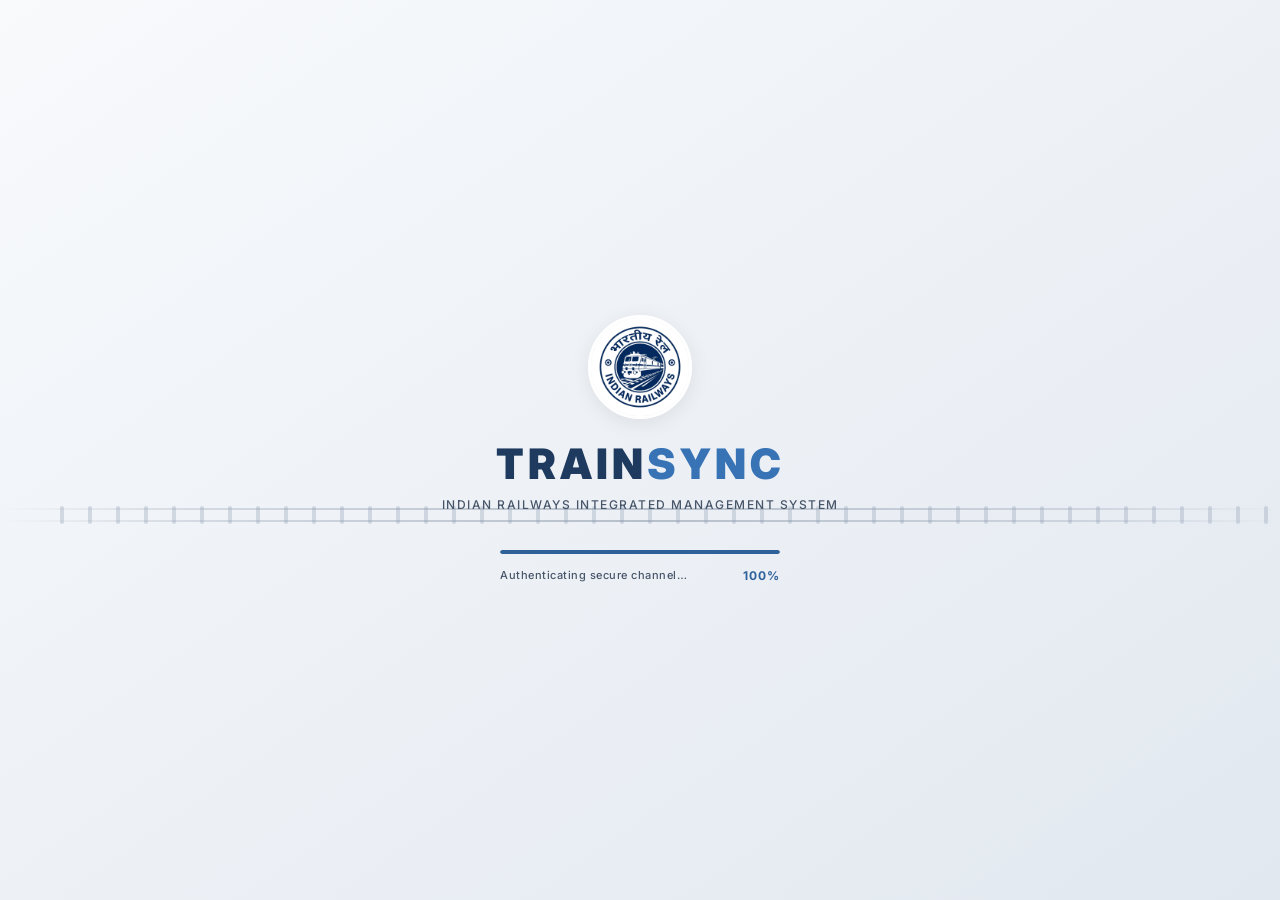
==== commit 087a9ccc: "Final cleanup: Fix NaN in track popup, connect shared demo reset/anomaly flow, simplify block planni" ====
--- a/index.html
+++ b/index.html
@@ -12,7 +12,7 @@
   <link rel="preconnect" href="https://fonts.googleapis.com" />
   <link rel="preconnect" href="https://fonts.gstatic.com" crossorigin />
   <link href="https://fonts.googleapis.com/css2?family=Inter:wght@300;400;500;600;700;800;900&family=Roboto:wght@400;500;700&display=swap" rel="stylesheet" />
-  <link rel="stylesheet" href="styles/main.css?v=20260911_5" />
+  <link rel="stylesheet" href="styles/main.css?v=20260911_7" />
 </head>
 <body>
 
@@ -375,7 +375,7 @@
           </div>
 
           <div class="sidebar-section">
-            <h3 class="sidebar-title">VSN AI Simulation (Demo)</h3>
+            <h3 class="sidebar-title">VSN Simulation</h3>
             <div style="display:flex;flex-direction:column;gap:6px;">
               <button class="map-ctrl-btn" id="btn-simulate-vsn-fault" onclick="simulateVsnFault('VSN-024')" title="Simulate track fault on TRK009 via VSN-024" style="background:#fff1f0;color:#d93025;border:1px solid #ffa39e;font-weight:600;box-shadow:0 1px 2px rgba(60,64,67,0.1);">
                 <svg viewBox="0 0 24 24" fill="none" stroke="currentColor" stroke-width="2" width="14" height="14"><polygon points="13 2 3 14 12 14 11 22 21 10 12 10 13 2"/></svg>
@@ -386,8 +386,8 @@
                 🔄 Reset Simulation
               </button>
             </div>
-            <div style="font-size:10px;color:#5f6368;line-height:1.35;margin-top:2px;background:#f8f9fa;padding:6px 8px;border-radius:6px;border:1px dashed #dadce0;">
-              ℹ️ <strong>Virtual Sensor Network:</strong> Simulated software prototype for hackathon. SCADA/IoT feeds replace inputs in production.
+            <div style="font-size:11px;color:#5f6368;line-height:1.4;margin-top:6px;background:#f8f9fa;padding:6px 8px;border-radius:6px;border:1px solid #e8eaed;">
+              Software-based virtual monitoring for simulated railway telemetry.
             </div>
           </div>
 
@@ -652,7 +652,7 @@
         </div>
       </div>
 
-      <!-- KPI Stats Row (Meaningful, Dynamic & Clickable) -->
+      <!-- KPI Stats Row (Simplified & Decision-Focused) -->
       <div class="bp-stats-row" id="bp-stats-row">
         <div class="bp-stat-card clickable" onclick="filterBPByKPI('active')" title="Click to view Active Blocks in Timeline">
           <div class="bp-stat-icon" style="background:rgba(37,99,235,0.12);color:var(--blue-600)">
@@ -660,8 +660,7 @@
           </div>
           <div class="bp-stat-body">
             <div class="bp-stat-val" id="bpst-active">2</div>
-            <div class="bp-stat-label">Active Blocks Today</div>
-            <div class="bp-stat-trend"><span class="bp-trend-badge up">↑ 1</span> from yesterday</div>
+            <div class="bp-stat-label">Active Blocks</div>
           </div>
         </div>
         <div class="bp-stat-card clickable" onclick="filterBPByKPI('pending')" title="Click to view all Pending Tasks">
@@ -671,7 +670,6 @@
           <div class="bp-stat-body">
             <div class="bp-stat-val" id="bpst-pending">14</div>
             <div class="bp-stat-label">Pending Tasks</div>
-            <div class="bp-stat-trend"><span class="bp-trend-badge warn">5 critical</span> · 6 high</div>
           </div>
         </div>
         <div class="bp-stat-card clickable" onclick="filterBPByKPI('combined')" title="Click to see Combined Corridor Blocks">
@@ -679,9 +677,8 @@
             <svg viewBox="0 0 24 24" fill="none" stroke="currentColor" stroke-width="2" width="18" height="18"><polyline points="20 6 9 17 4 12"/></svg>
           </div>
           <div class="bp-stat-body">
-            <div class="bp-stat-val" id="bpst-combined">5</div>
-            <div class="bp-stat-label">Tasks Combined (AI)</div>
-            <div class="bp-stat-trend"><span class="bp-trend-badge success">ENG+TRD+S&amp;T</span> 87% sync</div>
+            <div class="bp-stat-val" id="bpst-combined">1</div>
+            <div class="bp-stat-label">Combined Blocks</div>
           </div>
         </div>
         <div class="bp-stat-card clickable" onclick="openInfrastructureAvailabilityModal()" title="Click to inspect Infrastructure Availability Breakdown">
@@ -691,7 +688,6 @@
           <div class="bp-stat-body">
             <div class="bp-stat-val" id="bpst-availability">84%</div>
             <div class="bp-stat-label">Infrastructure Availability</div>
-            <div class="bp-stat-trend"><span class="bp-trend-badge info">↓ 3%</span> active blocks · Click details</div>
           </div>
         </div>
         <div class="bp-stat-card clickable" onclick="filterBPByKPI('critical')" title="Click to filter Critical Priority items">
@@ -700,20 +696,19 @@
           </div>
           <div class="bp-stat-body">
             <div class="bp-stat-val" id="bpst-critical">5</div>
-            <div class="bp-stat-label">Critical Priority</div>
-            <div class="bp-stat-trend"><span class="bp-trend-badge danger">2 require</span> immediate action</div>
-          </div>
-        </div>
-      </div>
-
-      <!-- AI Task Combination & Corridor Block Utilization Banner -->
+            <div class="bp-stat-label">Critical Tasks</div>
+          </div>
+        </div>
+      </div>
+
+      <!-- Railway Maintenance Coordination Pipeline -->
       <div class="bp-workflow-banner">
         <div class="bp-wf-header">
           <div class="bp-wfh-left">
             <span class="bp-wfh-icon">🔄</span>
             <div>
               <div class="bp-wfh-title">Railway Maintenance Coordination Pipeline</div>
-              <div class="bp-wfh-sub">End-to-End Workflow: Telemetry → AI Scoring → Task Prioritization → Combined Execution</div>
+              <div class="bp-wfh-sub">End-to-End Workflow: Telemetry → Risk Scoring → Task Coordination → Block Execution</div>
             </div>
           </div>
           <div class="bp-wfh-right">
@@ -724,61 +719,45 @@
 
         <div class="bp-wf-pipeline">
           <div class="bp-wf-step">
-            <div class="bp-wfs-badge">1. Data Sources</div>
-            <div class="bp-wfs-title">TMS · TDMS · SMMS</div>
-            <div class="bp-wfs-sub">Defect registries &amp; cyclic overhauls</div>
+            <div class="bp-wfs-title">DATA</div>
+            <div class="bp-wfs-sub">TMS · TDMS · SMMS</div>
           </div>
           <div class="bp-wf-arrow">→</div>
           <div class="bp-wf-step active-vsn" id="bp-wf-step-vsn">
-            <div class="bp-wfs-badge">2. Virtual Sensors</div>
-            <div class="bp-wfs-title">VSN-024 Telemetry</div>
-            <div class="bp-wfs-sub" id="bp-wf-vsn-sub">TRK009 @ KM 18.5 (Score: 91%)</div>
+            <div class="bp-wfs-title">VSN MONITORING</div>
+            <div class="bp-wfs-sub" id="bp-wf-vsn-sub">Track condition &amp; telemetry</div>
           </div>
           <div class="bp-wf-arrow">→</div>
           <div class="bp-wf-step">
-            <div class="bp-wfs-badge">3. AI Engine</div>
-            <div class="bp-wfs-title">Anomaly &amp; Priority</div>
-            <div class="bp-wfs-sub">Multi-factor explainable scoring</div>
+            <div class="bp-wfs-title">RISK ANALYSIS</div>
+            <div class="bp-wfs-sub">Priority &amp; blockage risk</div>
           </div>
           <div class="bp-wf-arrow">→</div>
           <div class="bp-wf-step">
-            <div class="bp-wfs-badge">4. Coordination</div>
-            <div class="bp-wfs-title">Corridor Overlap</div>
-            <div class="bp-wfs-sub">Integrated multi-dept blocks</div>
+            <div class="bp-wfs-title">BLOCK PLAN</div>
+            <div class="bp-wfs-sub">Coordinate maintenance work</div>
           </div>
           <div class="bp-wf-arrow">→</div>
           <div class="bp-wf-step">
-            <div class="bp-wfs-badge">5. Operations</div>
-            <div class="bp-wfs-title">Detours &amp; Timetable</div>
-            <div class="bp-wfs-sub">Station Master &amp; Pilot alignment</div>
-          </div>
-        </div>
-
-        <!-- Block Utilization Impact Card -->
-        <div class="bp-util-row">
-          <div class="bp-util-box">
-            <div class="bp-util-title-wrap">
-              <span class="bp-util-chip">AI CORRIDOR RECOMMENDATION</span>
-              <strong style="color:var(--blue-900);">NDLS → CNB Trunk Corridor</strong>
-              <span class="bp-dept-chip eng-dept">ENG</span>
-              <span class="bp-dept-chip trd-dept">TRD</span>
-              <span class="bp-dept-chip snt-dept">S&amp;T</span>
-            </div>
-            <div class="bp-util-compare-grid">
-              <div class="bp-ucg-item">
-                <span class="bp-ucg-lbl">BEFORE OPTIMIZATION</span>
-                <span class="bp-ucg-val cross">3 Separate Blocks</span>
-                <span class="bp-ucg-sub">12 hours cumulative track downtime</span>
+            <div class="bp-wfs-title">OPERATIONS</div>
+            <div class="bp-wfs-sub">Affected trains &amp; routing</div>
+          </div>
+        </div>
+
+        <!-- Simplified Recommended Combined Block -->
+        <div class="bp-util-row" onclick="openWhyScheduleModal()" style="cursor:pointer;" title="Click for combined block details">
+          <div class="bp-util-box" style="padding:10px 16px;">
+            <div style="display:flex;align-items:center;justify-content:space-between;flex-wrap:wrap;gap:8px;">
+              <div style="display:flex;align-items:center;gap:10px;flex-wrap:wrap;">
+                <span class="bp-util-chip" style="font-weight:700;letter-spacing:0.5px;">RECOMMENDED COMBINED BLOCK</span>
+                <strong style="color:var(--blue-900);font-size:14px;">NDLS → CNB</strong>
+                <span style="color:var(--gray-600);font-size:12px;font-weight:600;">Engineering + TRD + S&amp;T</span>
               </div>
-              <div class="bp-ucg-sep">➔</div>
-              <div class="bp-ucg-item">
-                <span class="bp-ucg-lbl">AFTER OPTIMIZATION</span>
-                <span class="bp-ucg-val success">1 Combined Block</span>
-                <span class="bp-ucg-sub">6 hours single shadow window (02:00–08:00)</span>
-              </div>
-              <div class="bp-ucg-badge">
-                <div class="bp-saving-hero">Saving: 6 Hours</div>
-                <div class="bp-saving-note">50% track downtime reduction · Prototype estimate</div>
+              <div style="display:flex;align-items:center;gap:12px;flex-wrap:wrap;">
+                <span style="font-size:12px;font-weight:600;color:var(--blue-800);background:#e0f2fe;padding:3px 8px;border-radius:4px;">3 tasks → 1 block</span>
+                <span style="font-size:12px;font-weight:700;color:#0f172a;">02:00–08:00</span>
+                <span style="font-size:12px;font-weight:600;color:#15803d;background:#dcfce7;padding:3px 8px;border-radius:4px;">Estimated saving: 6 hours</span>
+                <span style="font-size:11px;color:var(--gray-400);font-style:italic;">Prototype estimate</span>
               </div>
             </div>
           </div>
@@ -852,12 +831,12 @@
         <!-- RIGHT: AI Queue + Optimized Plan -->
         <div class="bp-right-col">
 
-          <!-- AI Priority Queue -->
+          <!-- Maintenance Priority Queue -->
           <div class="bp-card bp-queue-card">
             <div class="bp-card-header">
               <h3 class="bp-card-title">
                 <svg viewBox="0 0 24 24" fill="none" stroke="currentColor" stroke-width="2" width="16" height="16"><polygon points="13 2 3 14 12 14 11 22 21 10 12 10 13 2"/></svg>
-                AI Maintenance Priority Queue
+                Maintenance Priority
               </h3>
               <div class="bp-queue-filters">
                 <select class="bp-filter-sel" id="bp-dept-filter" onchange="renderBPQueue()">
@@ -877,24 +856,45 @@
             <div class="bp-queue-list" id="bp-queue-list"></div>
           </div>
 
-          <!-- Why This Schedule? AI Explainability -->
-          <div class="bp-card bp-why-schedule-card">
-            <div class="bp-card-header" style="background:#f8fafc;border-bottom:1px solid #e2e8f0;">
+          <!-- Why This Schedule? Recommendation Explanation -->
+          <div class="bp-card bp-why-schedule-card clickable" id="bp-why-schedule-trigger" onclick="openWhyScheduleModal()" title="Click to view why this schedule was recommended" style="cursor:pointer;">
+            <div class="bp-card-header" style="background:#f8fafc;border-bottom:1px solid #e2e8f0;cursor:pointer;">
               <h3 class="bp-card-title" style="font-size:13px;color:var(--blue-900);">
                 <svg viewBox="0 0 24 24" fill="none" stroke="currentColor" stroke-width="2" width="16" height="16"><circle cx="12" cy="12" r="10"/><path d="M9.09 9a3 3 0 0 1 5.83 1c0 2-3 3-3 3"/><line x1="12" y1="17" x2="12.01" y2="17"/></svg>
                 Why Was This Schedule Recommended?
               </h3>
-              <span class="bp-badge" style="background:#e8f1fb;color:var(--blue-700);font-size:10px;font-weight:700;">EXPLAINABLE AI</span>
-            </div>
-            <div style="padding:12px 14px;">
-              <ul class="bp-why-list" id="bp-why-list">
-                <li><span class="bp-why-num">1</span> <span><strong>Corridor Alignment:</strong> Three maintenance tasks across Engineering, TRD, and S&amp;T are concentrated in the exact same 50km corridor (NDLS–CNB).</span></li>
-                <li><span class="bp-why-num">2</span> <span><strong>Window Synchronisation:</strong> Required maintenance intervals overlap within the low-density traffic window (02:00 – 08:00 AM).</span></li>
-                <li><span class="bp-why-num">3</span> <span><strong>VSN Anomaly Trigger:</strong> Software sensor <strong>VSN-024</strong> reports critical track stress (Anomaly: 91%, Blockage: 94%) on TRK009 requiring prioritized intervention.</span></li>
-                <li><span class="bp-why-num">4</span> <span><strong>Punctuality Safeguard:</strong> Single integrated possession buffers 2 freight rakes with zero passenger train cancellations.</span></li>
-                <li><span class="bp-why-num">5</span> <span><strong>Downtime Efficiency:</strong> Eliminates duplicate OHE power de-energizations and reduces cumulative track possession by 6 hours.</span></li>
+              <span class="bp-badge" style="background:#e8f1fb;color:var(--blue-700);font-size:10.5px;font-weight:600;padding:2px 8px;border-radius:4px;">Details ↗</span>
+            </div>
+            <div style="padding:10px 14px;cursor:pointer;">
+              <ul class="bp-why-list" style="margin:0;padding-left:18px;font-size:12px;color:var(--gray-700);line-height:1.5;">
+                <li>Engineering, TRD and S&amp;T tasks overlap on the same corridor.</li>
+                <li>VSN-024 reports elevated track wear at KM 18.5.</li>
+                <li>Combining work avoids multiple separate track access windows.</li>
               </ul>
-            </div>
+              <div style="margin-top:8px;display:flex;justify-content:space-between;align-items:center;background:#f8fafc;padding:5px 8px;border-radius:4px;font-size:11px;border:1px solid #e2e8f0;">
+                <span style="font-weight:600;color:var(--blue-900);">Recommendation: 1 combined block · Saving: 6 hours</span>
+                <span style="color:var(--gray-500);font-style:italic;">Prototype estimate</span>
+              </div>
+            </div>
+          </div>
+
+          <!-- Three Compact Decision Support Buttons (Requirement 6) -->
+          <div class="bp-decision-support-row" style="display:grid;grid-template-columns:repeat(3, 1fr);gap:8px;margin-bottom:12px;">
+            <button class="bp-decision-btn" onclick="openPriorityExplanationModal()" title="View how maintenance priority ranks are determined">
+              <span class="bp-dbtn-icon">📊</span>
+              <span class="bp-dbtn-title">Priority Scoring</span>
+              <span class="bp-dbtn-sub">Ranking factors</span>
+            </button>
+            <button class="bp-decision-btn" onclick="openCorridorTasksModal()" title="Inspect the consolidated department tasks on this corridor">
+              <span class="bp-dbtn-icon">🛠️</span>
+              <span class="bp-dbtn-title">Task Details</span>
+              <span class="bp-dbtn-sub">3 dept work items</span>
+            </button>
+            <button class="bp-decision-btn" onclick="openScheduleReasoningModal()" title="View reasoning for the 02:00–08:00 maintenance window">
+              <span class="bp-dbtn-icon">⏱️</span>
+              <span class="bp-dbtn-title">Schedule Reasoning</span>
+              <span class="bp-dbtn-sub">Traffic possession</span>
+            </button>
           </div>
 
           <!-- Block Records & AI Tracking Card -->
@@ -1242,12 +1242,33 @@
         <svg viewBox="0 0 24 24" fill="none" stroke="currentColor" stroke-width="2" width="22" height="22"><path d="M14.7 6.3a1 1 0 0 0 0 1.4l1.6 1.6a1 1 0 0 0 1.4 0l3.77-3.77a6 6 0 0 1-7.94 7.94l-6.91 6.91a2.12 2.12 0 0 1-3-3l6.91-6.91a6 6 0 0 1 7.94-7.94l-3.76 3.76z"/></svg>
       </div>
       <div>
-        <h3 style="color:#fff;margin:0 0 2px 0;">AI Maintenance Assessment</h3>
-        <p style="color:rgba(255,255,255,0.8);margin:0;font-size:11px;">Explainable Risk Factors &amp; Prioritisation Breakdown</p>
+        <h3 style="color:#fff;margin:0 0 2px 0;">Priority Assessment</h3>
+        <p style="color:rgba(255,255,255,0.8);margin:0;font-size:11px;">Risk Factors &amp; Prioritisation Breakdown</p>
       </div>
       <button class="modal-close-btn" onclick="closeBpAssessmentModal()">✕</button>
     </div>
     <div class="modal-body" id="bp-assessment-modal-body" style="padding:16px 20px;">
+      <!-- Populated dynamically by scripts/block_planning.js -->
+    </div>
+  </div>
+</div>
+
+<!-- ======================================================
+     EXPLANATION & DECISION REASONING MODAL (BP)
+     ====================================================== -->
+<div class="modal-overlay hidden" id="bp-explanation-modal-overlay" onclick="closeExplanationModal(event)">
+  <div class="modal-box" id="bp-explanation-modal" style="max-width:540px;">
+    <div class="modal-header" style="background:var(--blue-800);">
+      <div class="modal-header-icon" style="background:rgba(255,255,255,0.15);color:#fff;">
+        <svg viewBox="0 0 24 24" fill="none" stroke="currentColor" stroke-width="2" width="22" height="22"><circle cx="12" cy="12" r="10"/><path d="M9.09 9a3 3 0 0 1 5.83 1c0 2-3 3-3 3"/><line x1="12" y1="17" x2="12.01" y2="17"/></svg>
+      </div>
+      <div>
+        <h3 style="color:#fff;margin:0 0 2px 0;" id="bp-exp-modal-title">Schedule Recommendation Reasoning</h3>
+        <p style="color:rgba(255,255,255,0.8);margin:0;font-size:11px;" id="bp-exp-modal-sub">Corridor Optimization &amp; Task Coordination</p>
+      </div>
+      <button class="modal-close-btn" onclick="closeExplanationModal()">✕</button>
+    </div>
+    <div class="modal-body" id="bp-exp-modal-body" style="padding:16px 20px;">
       <!-- Populated dynamically by scripts/block_planning.js -->
     </div>
   </div>
@@ -1296,8 +1317,8 @@
 </div>
 
 <!-- Scripts -->
-<script src="data/railway_network.js?v=20260911_6"></script>
-<script src="scripts/app.js?v=20260911_6"></script>
-<script src="scripts/block_planning.js?v=20260911_6"></script>
+<script src="data/railway_network.js?v=20260911_7"></script>
+<script src="scripts/app.js?v=20260911_7"></script>
+<script src="scripts/block_planning.js?v=20260911_7"></script>
 </body>
 </html>
--- a/styles/main.css
+++ b/styles/main.css
@@ -2980,3 +2980,44 @@
     text-align: left;
   }
 }
+
+/* Decision Support Buttons */
+.bp-decision-btn {
+  display: flex;
+  flex-direction: column;
+  align-items: center;
+  justify-content: center;
+  gap: 3px;
+  padding: 8px 6px;
+  background: #ffffff;
+  border: 1px solid var(--gray-200);
+  border-radius: var(--radius-md);
+  cursor: pointer;
+  text-align: center;
+  font-family: inherit;
+  transition: all 0.15s ease;
+  box-shadow: 0 1px 2px rgba(0, 0, 0, 0.04);
+}
+.bp-decision-btn:hover {
+  background: #f8fafc;
+  border-color: var(--blue-400);
+  transform: translateY(-1px);
+  box-shadow: 0 2px 6px rgba(0, 0, 0, 0.08);
+}
+.bp-dbtn-icon {
+  font-size: 15px;
+  line-height: 1;
+}
+.bp-dbtn-title {
+  font-size: 11px;
+  font-weight: 700;
+  color: var(--blue-950);
+}
+.bp-dbtn-sub {
+  font-size: 10px;
+  color: var(--gray-500);
+}
+.bp-why-schedule-card.clickable:hover {
+  border-color: var(--blue-300);
+  box-shadow: 0 2px 8px rgba(0, 0, 0, 0.06);
+}
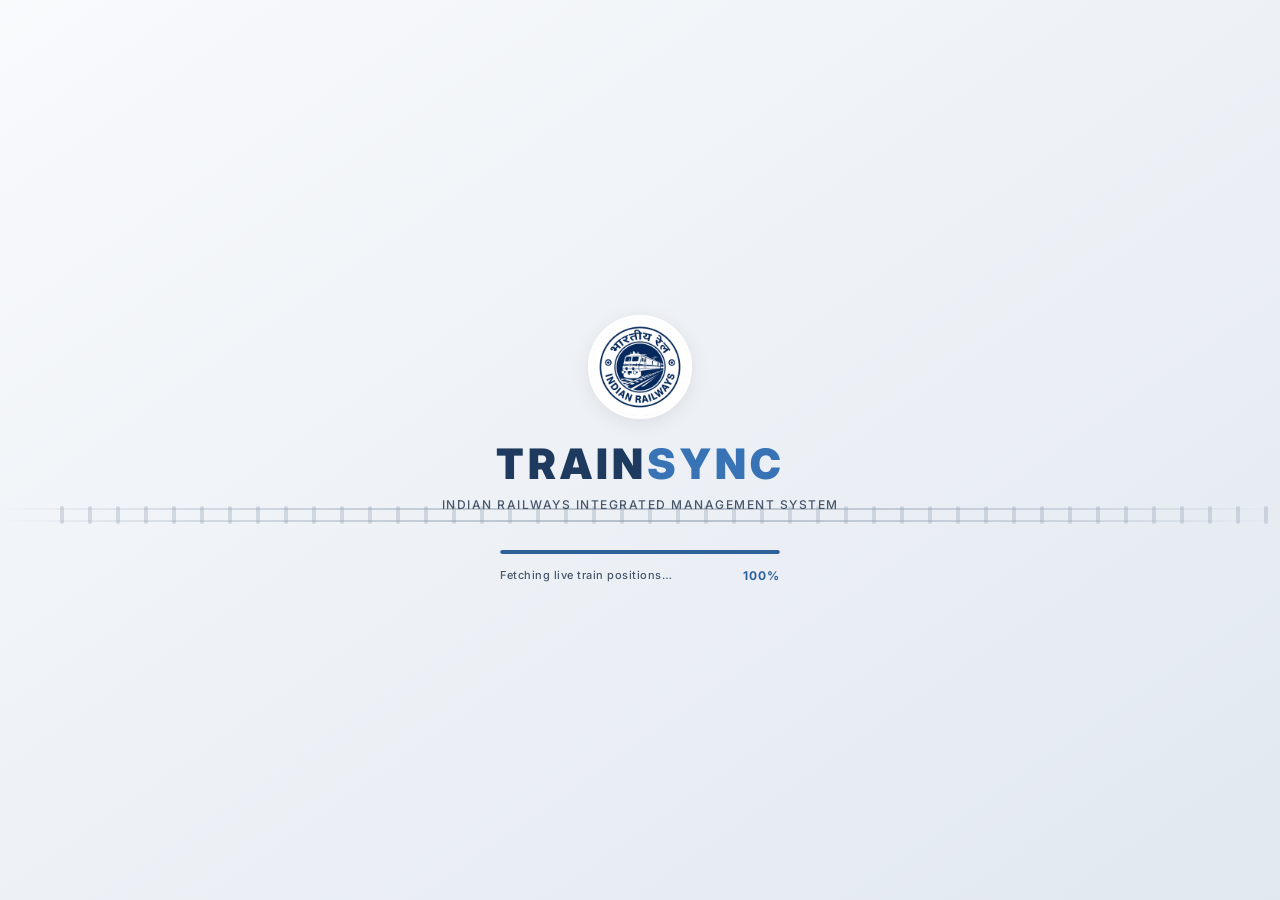
==== commit 96b7b416: "Add Problem Context section to Automated Block Planning System page" ====
--- a/index.html
+++ b/index.html
@@ -12,7 +12,7 @@
   <link rel="preconnect" href="https://fonts.googleapis.com" />
   <link rel="preconnect" href="https://fonts.gstatic.com" crossorigin />
   <link href="https://fonts.googleapis.com/css2?family=Inter:wght@300;400;500;600;700;800;900&family=Roboto:wght@400;500;700&display=swap" rel="stylesheet" />
-  <link rel="stylesheet" href="styles/main.css?v=20260911_7" />
+  <link rel="stylesheet" href="styles/main.css?v=20260911_8" />
 </head>
 <body>
 
@@ -652,6 +652,83 @@
         </div>
       </div>
 
+      <!-- Problem Context: Why TrainSync? -->
+      <section class="bp-problem-context-card" id="bp-problem-context" aria-label="Why TrainSync Problem Context">
+        <div class="bp-pc-header">
+          <div class="bp-pc-title-wrap">
+            <span class="bp-pc-icon" aria-hidden="true">
+              <!-- Railway Track Switch & Coordination Icon -->
+              <svg viewBox="0 0 24 24" width="16" height="16" fill="none" stroke="currentColor" stroke-width="2" stroke-linecap="round" stroke-linejoin="round">
+                <path d="M4 19L10 5M20 19L14 5M6.5 14h11M8.5 9h7"/>
+              </svg>
+            </span>
+            <h3 class="bp-pc-title">Why TrainSync?</h3>
+            <span class="bp-pc-pill-label">Problem Context</span>
+          </div>
+          <div class="bp-pc-meta">
+            <span class="bp-pc-meta-tag">Multi-Department Block Coordination</span>
+          </div>
+        </div>
+
+        <div class="bp-pc-content">
+          <div class="bp-pc-text-block">
+            <p class="bp-pc-desc">
+              A single railway section may require maintenance from multiple departments at the same time — 
+              <span class="bp-pc-dept-badge eng" title="Civil &amp; Track Infrastructure">Engineering</span>, 
+              <span class="bp-pc-dept-badge trd" title="Traction Distribution">TRD (Traction Distribution)</span>, and 
+              <span class="bp-pc-dept-badge snt" title="Signal &amp; Telecommunication">S&amp;T (Signal &amp; Telecommunication)</span>.
+            </p>
+            <p class="bp-pc-desc">
+              Currently, these maintenance activities can be planned independently, which may result in the same railway section being blocked multiple times (<span class="bp-pc-alert-badge" title="Uncoordinated Independent Blocks">multiple separate blocks</span>). This can increase track downtime, reduce block utilization efficiency, and potentially disrupt train operations.
+            </p>
+            <p class="bp-pc-desc bp-pc-solution">
+              <strong class="bp-pc-brand-name">TrainSync</strong> coordinates compatible maintenance activities across departments and identifies opportunities to combine them into <span class="bp-pc-success-badge" title="Unified Maintenance Window">one combined optimized block</span>.
+            </p>
+          </div>
+
+          <!-- Visual Flow: Engineering + TRD + S&T → Separate Blocks → TrainSync → Combined Block -->
+          <div class="bp-pc-flow-section" aria-label="Coordination Workflow">
+            <div class="bp-pc-flow-caption">Coordination Flow:</div>
+            <div class="bp-pc-flow">
+              <div class="bp-pc-flow-step bp-pc-flow-step-depts">
+                <div class="bp-pc-flow-step-title">Engineering + TRD + S&amp;T</div>
+                <div class="bp-pc-flow-step-sub">3 Department Demands</div>
+              </div>
+              <div class="bp-pc-flow-arrow" aria-hidden="true">
+                <svg width="14" height="14" viewBox="0 0 24 24" fill="none" stroke="currentColor" stroke-width="2.5" stroke-linecap="round" stroke-linejoin="round">
+                  <line x1="5" y1="12" x2="19" y2="12"></line>
+                  <polyline points="12 5 19 12 12 19"></polyline>
+                </svg>
+              </div>
+              <div class="bp-pc-flow-step bp-pc-flow-step-separate">
+                <div class="bp-pc-flow-step-title">Separate Blocks</div>
+                <div class="bp-pc-flow-step-sub">Multiple Unlinked Closures</div>
+              </div>
+              <div class="bp-pc-flow-arrow" aria-hidden="true">
+                <svg width="14" height="14" viewBox="0 0 24 24" fill="none" stroke="currentColor" stroke-width="2.5" stroke-linecap="round" stroke-linejoin="round">
+                  <line x1="5" y1="12" x2="19" y2="12"></line>
+                  <polyline points="12 5 19 12 12 19"></polyline>
+                </svg>
+              </div>
+              <div class="bp-pc-flow-step bp-pc-flow-step-engine">
+                <div class="bp-pc-flow-step-title">TrainSync</div>
+                <div class="bp-pc-flow-step-sub">Corridor Coordination</div>
+              </div>
+              <div class="bp-pc-flow-arrow" aria-hidden="true">
+                <svg width="14" height="14" viewBox="0 0 24 24" fill="none" stroke="currentColor" stroke-width="2.5" stroke-linecap="round" stroke-linejoin="round">
+                  <line x1="5" y1="12" x2="19" y2="12"></line>
+                  <polyline points="12 5 19 12 12 19"></polyline>
+                </svg>
+              </div>
+              <div class="bp-pc-flow-step bp-pc-flow-step-combined">
+                <div class="bp-pc-flow-step-title">Combined Block</div>
+                <div class="bp-pc-flow-step-sub">Single Optimized Window</div>
+              </div>
+            </div>
+          </div>
+        </div>
+      </section>
+
       <!-- KPI Stats Row (Simplified & Decision-Focused) -->
       <div class="bp-stats-row" id="bp-stats-row">
         <div class="bp-stat-card clickable" onclick="filterBPByKPI('active')" title="Click to view Active Blocks in Timeline">
--- a/styles/main.css
+++ b/styles/main.css
@@ -1761,6 +1761,262 @@
   transition: var(--transition-fast);
 }
 .bp-vt-btn.active { background: white; color: var(--blue-600); box-shadow: var(--shadow-sm); }
+
+/* ─── Problem Context Card (Why TrainSync) ─── */
+.bp-problem-context-card {
+  background: #ffffff;
+  border: 1px solid var(--blue-200);
+  border-radius: var(--radius-lg);
+  padding: 16px 20px;
+  margin-bottom: 16px;
+  box-shadow: 0 1px 3px rgba(30, 58, 95, 0.05);
+}
+
+.bp-pc-header {
+  display: flex;
+  align-items: center;
+  justify-content: space-between;
+  flex-wrap: wrap;
+  gap: 10px;
+  padding-bottom: 10px;
+  margin-bottom: 12px;
+  border-bottom: 1px solid var(--gray-100);
+}
+
+.bp-pc-title-wrap {
+  display: flex;
+  align-items: center;
+  gap: 10px;
+}
+
+.bp-pc-icon {
+  width: 28px;
+  height: 28px;
+  border-radius: var(--radius-sm);
+  background: var(--blue-50);
+  border: 1px solid var(--blue-200);
+  color: var(--blue-700);
+  display: inline-flex;
+  align-items: center;
+  justify-content: center;
+  flex-shrink: 0;
+}
+
+.bp-pc-title {
+  font-size: 15px;
+  font-weight: 800;
+  color: var(--blue-900);
+  margin: 0;
+  letter-spacing: -0.2px;
+}
+
+.bp-pc-pill-label {
+  font-size: 11px;
+  font-weight: 700;
+  text-transform: uppercase;
+  letter-spacing: 0.5px;
+  color: var(--blue-700);
+  background: var(--blue-100);
+  border: 1px solid var(--blue-200);
+  padding: 2px 8px;
+  border-radius: var(--radius-full);
+}
+
+.bp-pc-meta-tag {
+  font-size: 11px;
+  font-weight: 600;
+  color: var(--gray-400);
+}
+
+.bp-pc-content {
+  display: flex;
+  flex-direction: column;
+  gap: 12px;
+}
+
+.bp-pc-text-block {
+  display: flex;
+  flex-direction: column;
+  gap: 8px;
+}
+
+.bp-pc-desc {
+  font-size: 13px;
+  line-height: 1.55;
+  color: var(--gray-600);
+  margin: 0;
+}
+
+.bp-pc-desc.bp-pc-solution {
+  color: var(--blue-900);
+}
+
+.bp-pc-brand-name {
+  color: var(--blue-800);
+  font-weight: 800;
+}
+
+/* Department & Concept Badges */
+.bp-pc-dept-badge {
+  display: inline-block;
+  font-size: 12px;
+  font-weight: 700;
+  padding: 1px 7px;
+  border-radius: var(--radius-sm);
+  vertical-align: baseline;
+  white-space: nowrap;
+}
+.bp-pc-dept-badge.eng {
+  background: #f1f5f9;
+  color: #334155;
+  border: 1px solid #cbd5e1;
+}
+.bp-pc-dept-badge.trd {
+  background: #fef9c3;
+  color: #854d0e;
+  border: 1px solid #fde047;
+}
+.bp-pc-dept-badge.snt {
+  background: #e0f2fe;
+  color: #0369a1;
+  border: 1px solid #bae6fd;
+}
+
+.bp-pc-alert-badge {
+  display: inline-block;
+  font-size: 12px;
+  font-weight: 700;
+  padding: 1px 7px;
+  border-radius: var(--radius-sm);
+  background: #fee2e2;
+  color: #991b1b;
+  border: 1px solid #fecaca;
+  white-space: nowrap;
+}
+
+.bp-pc-success-badge {
+  display: inline-block;
+  font-size: 12px;
+  font-weight: 700;
+  padding: 1px 7px;
+  border-radius: var(--radius-sm);
+  background: #dcfce7;
+  color: #166534;
+  border: 1px solid #bbf7d0;
+  white-space: nowrap;
+}
+
+/* Visual Flow Section */
+.bp-pc-flow-section {
+  background: var(--blue-50);
+  border: 1px solid var(--blue-100);
+  border-radius: var(--radius-md);
+  padding: 10px 14px;
+}
+
+.bp-pc-flow-caption {
+  font-size: 11px;
+  font-weight: 700;
+  text-transform: uppercase;
+  letter-spacing: 0.5px;
+  color: var(--blue-700);
+  margin-bottom: 8px;
+}
+
+.bp-pc-flow {
+  display: flex;
+  align-items: center;
+  gap: 8px;
+}
+
+.bp-pc-flow-step {
+  flex: 1;
+  min-width: 140px;
+  background: #ffffff;
+  border-radius: var(--radius-sm);
+  padding: 8px 10px;
+  text-align: center;
+  box-shadow: 0 1px 2px rgba(0,0,0,0.03);
+}
+
+.bp-pc-flow-step-depts {
+  border: 1px solid var(--blue-200);
+}
+.bp-pc-flow-step-depts .bp-pc-flow-step-title {
+  color: var(--blue-900);
+}
+
+.bp-pc-flow-step-separate {
+  border: 1px solid #fde68a;
+  background: #fffdf5;
+}
+.bp-pc-flow-step-separate .bp-pc-flow-step-title {
+  color: #b45309;
+}
+
+.bp-pc-flow-step-engine {
+  border: 1.5px solid var(--blue-500);
+  background: #eff6ff;
+}
+.bp-pc-flow-step-engine .bp-pc-flow-step-title {
+  color: var(--blue-800);
+  font-weight: 800;
+}
+
+.bp-pc-flow-step-combined {
+  border: 1.5px solid #86efac;
+  background: #f0fdf4;
+}
+.bp-pc-flow-step-combined .bp-pc-flow-step-title {
+  color: #15803d;
+  font-weight: 800;
+}
+
+.bp-pc-flow-step-title {
+  font-size: 12px;
+  font-weight: 700;
+  line-height: 1.3;
+}
+
+.bp-pc-flow-step-sub {
+  font-size: 10px;
+  color: var(--gray-400);
+  margin-top: 2px;
+}
+
+.bp-pc-flow-arrow {
+  color: var(--blue-400);
+  display: flex;
+  align-items: center;
+  justify-content: center;
+  flex-shrink: 0;
+}
+
+@media (max-width: 1024px) {
+  .bp-pc-flow {
+    gap: 6px;
+    flex-wrap: wrap;
+  }
+  .bp-pc-flow-step {
+    min-width: 125px;
+    padding: 6px 8px;
+  }
+  .bp-pc-flow-step-title {
+    font-size: 11px;
+  }
+}
+
+@media (max-width: 650px) {
+  .bp-pc-flow {
+    display: grid;
+    grid-template-columns: 1fr;
+    gap: 6px;
+  }
+  .bp-pc-flow-arrow {
+    transform: rotate(90deg);
+    margin: -2px 0;
+  }
+}
 
 /* ─── KPI Stats ─── */
 .bp-stats-row {
